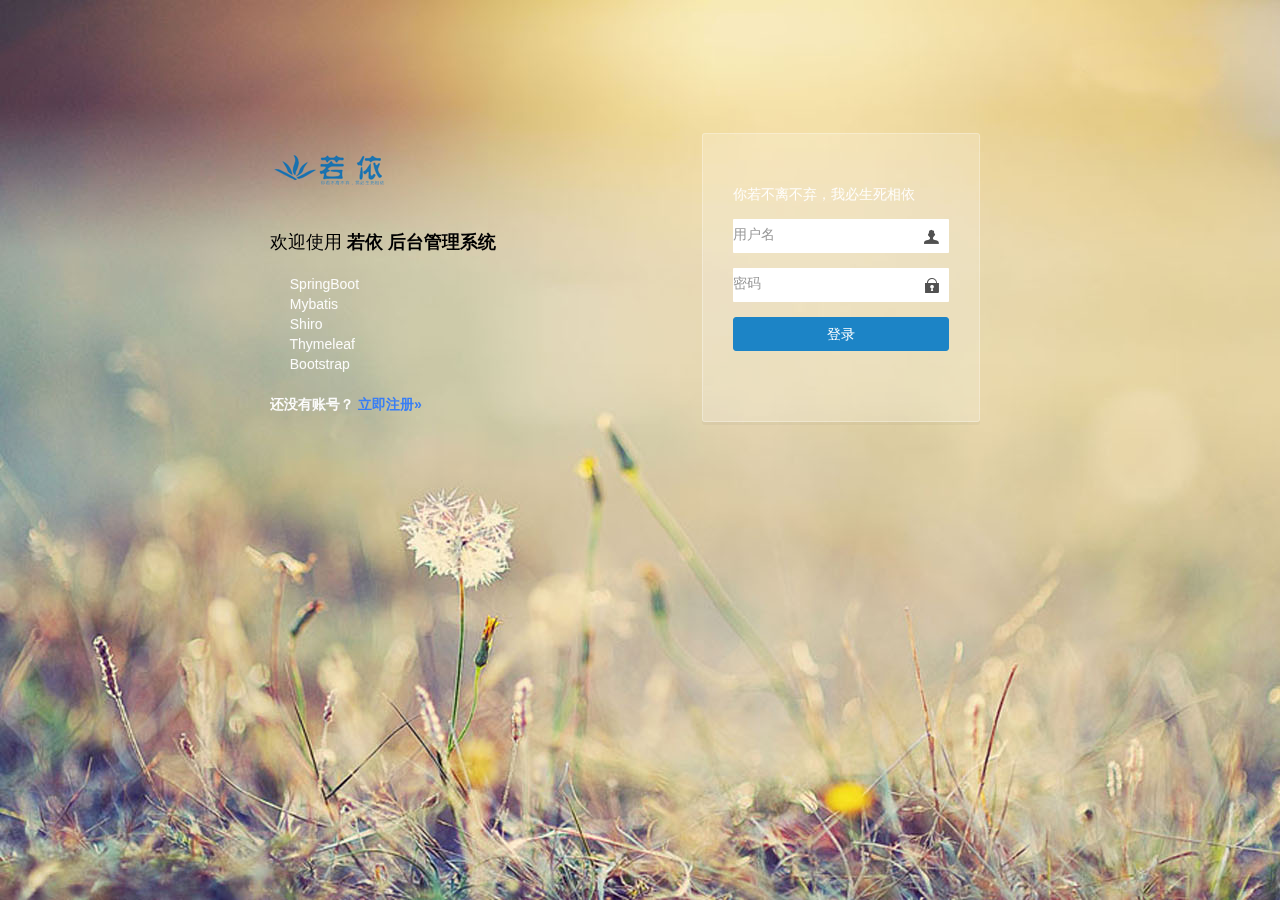
==== src/main/resources/templates/index.html @ cfd5a814 "登录" ====
<!DOCTYPE html>
<html lang="zh" ng-app="indexModule">
<head>
    <meta charset="utf-8">
    <meta name="viewport" content="width=device-width, initial-scale=1.0, maximum-scale=1.0">

    <title>若依管理系统</title>
    <meta name="keywords" content="若依,若依开源,若依框架,若依系统,ruoyi">
    <meta name="description" content="若依基于SpringBoot2.0的权限管理系统 易读易懂、界面简洁美观。 核心技术采用Spring、MyBatis、Shiro没有任何其它重度依赖">
    <link href="../static/css/bootstrap.min.css" rel="stylesheet"/>
    <link href="../static/css/font-awesome.min.css" rel="stylesheet"/>
    <link href="../static/css/style.css" rel="stylesheet"/>
    <link href="../static/css/ionic.css" rel="stylesheet"/>
    <link href="../static/css/login.min.css" rel="stylesheet"/>
    <link href="../static/ruoyi/css/ry-ui.css" rel="stylesheet"/>
    <!--[if lt IE 9]>
    <meta http-equiv="refresh" content="0;ie.html"/>
    <![endif]-->
    <link rel="shortcut icon" href="../static/favicon.ico"/>
    <script>
        if (window.top !== window.self) {
            window.top.location = window.location
        }
        ;
    </script>
    <!-- 全局js -->
    <script src="../static/js/jquery.min.js"></script>
    <script src="../static/js/ionic.bundle.js"></script>
    <script src="../static/js/ionic.js"></script>
    <script src="../static/js/ionic-angular.js"></script>
    <script src="../static/js/bootstrap.min.js"></script>
    <script src="../static/js/angular.js"></script>
    <!-- 验证插件 -->
    <script src="../static/libs/validate/jquery.validate.min.js"
    ></script>
    <script src="../static/libs/validate/messages_zh.min.js"></script>
    <script src="../static/libs/layer/layer.min.js"></script>
    <script src="../static/libs/blockUI/jquery.blockUI.js"></script>
    <script src="../static/ruoyi/login.js"></script>
</head>

<body class="signin" ng-controller="loginCtrl">

<div class="signinpanel">
    <div class="row">
        <div class="col-sm-7">
            <div class="signin-info">
                <div class="logopanel m-b">
                    <h1><img alt="[ 若依 ]" src="../static/images/ruoyi.png"></h1>
                </div>
                <div class="m-b"></div>
                <h4>欢迎使用 <strong>若依 后台管理系统</strong></h4>
                <ul class="m-b">
                    <li><i class="fa fa-arrow-circle-o-right m-r-xs"></i> SpringBoot</li>
                    <li><i class="fa fa-arrow-circle-o-right m-r-xs"></i> Mybatis</li>
                    <li><i class="fa fa-arrow-circle-o-right m-r-xs"></i> Shiro</li>
                    <li><i class="fa fa-arrow-circle-o-right m-r-xs"></i> Thymeleaf</li>
                    <li><i class="fa fa-arrow-circle-o-right m-r-xs"></i> Bootstrap</li>
                </ul>
                <strong>还没有账号？ <a href="#">立即注册&raquo;</a></strong>
            </div>
        </div>
        <div class="col-sm-5">
            <form id="signupForm" name="signupForm">
                <p class="m-t-md">你若不离不弃，我必生死相依</p>
                <input type="text" name="username" class="form-control uname" placeholder="用户名"
                       ng-model="loginInfo.username"/>
                <input type="password" name="password" class="form-control pword" placeholder="密码"
                       ng-model="loginInfo.password"/>
                <button class="btn btn-success btn-block" id="btnSubmit" ng-click="login()" data-loading="正在验证登录，请稍后...">登录</button>
                <div class="padding" ng-show="!loginErr">
                    <span class="label label-danger text-center" ng-bind="signupForm.username.$error.required && signupForm.username.$dirty?'请输入登录账号！':''"></span>
                    <span class="label label-danger text-center" ng-bind="signupForm.username.$error.pattern && signupForm.username.$dirty?'用户名不能包含“:”号！':''"></span>
                    <span class="label label-danger text-center" ng-bind="signupForm.password.$error.required && signupForm.password.$dirty?'请输入密码！':''"></span>
                    <span class="label label-danger text-center" ng-bind="signupForm.password.$error.maxlength && signupForm.password.$dirty?'密码长度不能大于20个字符！':''"></span>
                    <span class="label label-danger text-center" ng-show="loginErr&&loginErr != ''" ng-bind="loginErr"></span>
                </div>
                <div class="padding" ng-show="loginErr">
                    <span class="label label-danger text-center" ng-bind="loginErr"></span>
                </div>
            </form>

        </div>

    </div>

</div>

</body>
</html>
---- src/main/resources/static/css/style.css ----
h1, h2, h3, h4, h5, h6 {
    font-weight: 100;
}

h1 {
    font-size: 30px;
}

h2 {
    font-size: 24px;
}

h3 {
    font-size: 16px;
}

h4 {
    font-size: 14px;
}

h5 {
    font-size: 12px;
}

h6 {
    font-size: 10px;
}

h3, h4, h5 {
    margin-top: 5px;
    font-weight: 600;
}

a:focus {
    outline: none;
}

.nav>li>a {
    color: #a7b1c2;
    font-weight: 600;
    padding: 14px 20px 14px 25px;
}

.nav li>a {
    display: block;
    /*white-space: nowrap;*/
}

.nav.navbar-right>li>a {
	color: #fff;
	font-size: 14px;
	height: 50px;
	padding: 18px 15px;
}

.nav>li.active>a {
    color: #ffffff;
}

.nav.navbar-right>li>a>.label {
	position: absolute;
	top: 9px;
	right: 5px;
	text-align: center;
	font-size: 9px;
	padding: 2px 4px;
	line-height: .9;
}
.nav.navbar-right>li>a:hover {
	background-color: #367fa9;
	color: #fff;
}

.navbar-default .nav>li>a:hover,
.navbar-default .nav>li>a:focus {
	background-color: #293846;
	color: white;
}

.nav .open>a,
.nav .open>a:hover,
.nav .open>a:focus {
	background: #fff;
}

.navbar {
	border: 0;
}

.navbar-default {
    background-color: transparent;
    border-color: #2f4050;
    position: relative;
}

.nav.navbar-top-links li {
	display: inline-block;
}

.navbar-top-links li:last-child {
    margin-right: 16px;
}

body.body-small .navbar-top-links li:last-child {
    margin-right: 10px;
}

.navbar-top-links li a {
    padding: 20px 10px;
    min-height: 50px;
}

.dropdown-menu {
    border: medium none;
    display: none;
    float: left;
    font-size: 12px;
    left: 0;
    list-style: none outside none;
    padding: 0;
    position: absolute;
    text-shadow: none;
    top: 100%;
    z-index: 1000;
    border-radius: 0;
    box-shadow: 0 0 3px rgba(86, 96, 117, 0.3);
}

.dropdown-menu>li>a {
    border-radius: 3px;
    color: inherit;
    line-height: 25px;
    margin: 4px;
    text-align: left;
    font-weight: normal;
}

.dropdown-menu>li>a.font-bold {
    font-weight: 600;
}

.navbar-top-links .dropdown-menu li {
    display: block;
}

.navbar-top-links .dropdown-menu li:last-child {
    margin-right: 0;
}

.navbar-top-links .dropdown-menu li a {
    padding: 3px 20px;
    min-height: 0;
}

.navbar-top-links .dropdown-menu li a div {
    white-space: normal;
}

.navbar-top-links .dropdown-messages, .navbar-top-links .dropdown-tasks,  .navbar-top-links .dropdown-alerts {
    width: 310px;
    min-width: 0;
}

.navbar-top-links .dropdown-messages {
    margin-left: 5px;
}

.navbar-top-links .dropdown-tasks {
    margin-left: -59px;
}

.navbar-top-links .dropdown-alerts {
    margin-left: -123px;
}

.navbar-top-links .dropdown-user {
    right: 0;
    left: auto;
}

.dropdown-messages, .dropdown-alerts {
    padding: 10px 10px 10px 10px;
}

.dropdown-messages li a, .dropdown-alerts li a {
    font-size: 12px;
}

.dropdown-messages li em, .dropdown-alerts li em {
    font-size: 10px;
}

.nav.navbar-top-links .dropdown-alerts a {
    font-size: 12px;
}

.nav-header {
    padding: 34px 25px 20px 25px;
    background: url("patterns/header-profile.png") no-repeat;
}

.pace-done .nav-header {
    -webkit-transition: all 0.5s;
    transition: all 0.5s;
}

.nav>li.active {
    border-left: 4px solid #19aa8d;
    background: #293846;
}

.nav.nav-second-level>li.active {
    border: none;
}

.nav.nav-second-level.collapse[style] {
    height: auto !important;
}

.nav-header a {
    color: #DFE4ED;
}

.nav-header .text-muted {
    color: #8095a8;
}

.minimalize-styl-2 {
    padding: 4px 12px;
    margin: 12px 5px 5px 15px;
    font-size: 14px;
    float: left;
}

.navbar-form-custom {
    float: left;
    height: 50px;
    padding: 0;
    width: 200px;
    display: inline-table;
}

.navbar-form-custom .form-group {
    margin-bottom: 0;
}

.nav.navbar-top-links a {
    font-size: 14px;
}

.navbar-form-custom .form-control {
    background: none repeat scroll 0 0 rgba(0, 0, 0, 0);
    border: medium none;
    font-size: 14px;
    height: 60px;
    margin: 0;
    z-index: 2000;
}

.count-info .label {
    line-height: 12px;
    padding: 1px 5px;
    position: absolute;
    right: 6px;
    top: 12px;
}

.arrow {
    float: right;
    margin-top: 2px;
}

.fa.arrow:before {
    content: "\f104";
}

.active>a>.fa.arrow:before {
    content: "\f107";
}

.nav-second-level li, .nav-third-level li {
    border-bottom: none !important;
}

.nav-second-level li a {
    padding: 7px 15px 7px 10px;
    padding-left: 52px;
}

.nav-third-level li a {
    padding-left: 62px;
}

.nav-second-level li:last-child {
    margin-bottom: 10px;
}

body:not(.fixed-sidebar ):not(.canvas-menu ).mini-navbar .nav li:hover>.nav-second-level,.mini-navbar .nav li:focus>.nav-second-level {
    display: block;
    border-radius: 0 2px 2px 0;
    min-width: 140px;
    height: auto;
}

body.mini-navbar .navbar-default .nav>li>.nav-second-level li a {
    font-size: 12px;
    border-radius: 0 2px 2px 0;
}

.fixed-nav .slimScrollDiv #side-menu {
    padding-bottom: 60px;
    position: relative;
}

.fixed-sidebar.mini-navbar .slimScrollDiv>* {
    overflow: visible!important;
}

.fixed-sidebar .slimScrollDiv>* {
    overflow-y: hidden;
    overflow-x: visible;
}

.mini-navbar .nav-second-level li a {
    padding: 10px 10px 10px 15px;
}

.canvas-menu.mini-navbar .nav-second-level {
    background: #293846;
}

.mini-navbar li.active .nav-second-level {
    left: 65px;
}

.navbar-default .special_link a {
    background: #1ab394;
    color: white;
}

.navbar-default .special_link a:hover {
    background: #17987e !important;
    color: white;
}

.navbar-default .special_link a span.label {
    background: #fff;
    color: #1ab394;
}

.navbar-default .landing_link a {
    background: #1cc09f;
    color: white;
}

.navbar-default .landing_link a:hover {
    background: #1ab394 !important;
    color: white;
}

.navbar-default .landing_link a span.label {
    background: #fff;
    color: #1cc09f;
}

.logo-element {
    text-align: center;
    font-size: 18px;
    font-weight: 600;
    color: white;
    display: none;
    padding: 18px 0;
}

.pace-done .navbar-static-side, .pace-done .nav-header, .pace-done li.active,  .pace-done #page-wrapper, .pace-done .footer {
    -webkit-transition: all 0.5s;
    transition: all 0.5s;
}

.navbar-fixed-top {
    background: #fff;
    -webkit-transition-duration: 0.5s;
    transition-duration: 0.5s;
    z-index: 2030;
}

.fixed-nav #wrapper {
    padding-top: 60px;
    box-sizing: border-box;
}

.fixed-nav .minimalize-styl-2 {
    margin: 14px 5px 5px 15px;
}

.body-small .navbar-fixed-top {
    margin-left: 0px;
}

body.mini-navbar .navbar-static-side {
    width: 70px;
}

body.mini-navbar .profile-element, body.mini-navbar .nav-label, body.mini-navbar .navbar-default .nav li a span {
    display: none;
}

body.canvas-menu .profile-element {
    display: block;
}

body:not(.fixed-sidebar ):not(.canvas-menu ).mini-navbar .nav-second-level {
    display: none;
}

body.mini-navbar .navbar-default .nav>li>a {
    font-size: 16px;
}

body.mini-navbar .logo-element {
    display: block;
}

body.canvas-menu .logo-element {
    display: none;
}

body.mini-navbar .nav-header {
    padding: 0;
    background-color: #1ab394;
}

body.canvas-menu .nav-header {
    padding: 33px 25px;
}

body.mini-navbar #page-wrapper {
    margin: 0 0 0 70px;
}

body.canvas-menu.mini-navbar #page-wrapper, body.canvas-menu.mini-navbar .footer {
    margin: 0 0 0 0;
}

body.fixed-sidebar .navbar-static-side, body.canvas-menu .navbar-static-side {
    position: fixed;
    width: 220px;
    z-index: 2001;
    height: 100%;
}

body.fixed-sidebar.mini-navbar .navbar-static-side {
    width: 70px;
}

body.fixed-sidebar.mini-navbar #page-wrapper {
    margin: 0 0 0 70px;
}

body.body-small.fixed-sidebar.mini-navbar #page-wrapper {
    margin: 0 0 0 70px;
}

body.body-small.fixed-sidebar.mini-navbar .navbar-static-side {
    width: 70px;
}

.fixed-sidebar.mini-navbar .nav li>.nav-second-level {
    display: none;
}

.fixed-sidebar.mini-navbar .nav li.active {
    border-left-width: 0;
}

/*伸缩菜单*/
.fixed-sidebar.mini-navbar .nav li:hover>a> span.nav-label {
    top: 0px;
    padding: 10px 10px 10px 10px;
    text-align: center;
    background-color: #243747;
    border-bottom: dashed 1px #fff;
}

.fixed-sidebar.mini-navbar .nav li:hover>.nav-second-level {
    top: 40px;
    font-size: 12px;
    background-color: #2f4050;
}

.fixed-sidebar.mini-navbar .nav li:hover>.nav-second-level, .fixed-sidebar.mini-navbar .nav li:hover>a> span.nav-label {
    position: absolute;
    left: 70px;
    display: block;
    min-width: 140px;
    border-radius: 2px;
}
/*伸缩菜单结束*/

body.fixed-sidebar.mini-navbar .navbar-default .nav>li>.nav-second-level li a {
    font-size: 12px;
    border-radius: 3px;
}

body.canvas-menu.mini-navbar .navbar-default .nav>li>.nav-second-level li a {
    font-size: 13px;
    border-radius: 3px;
}

.fixed-sidebar.mini-navbar .nav-second-level li a, .canvas-menu.mini-navbar .nav-second-level li a {
    padding: 10px 10px 10px 15px;
}

.fixed-sidebar.mini-navbar .nav-second-level, .canvas-menu.mini-navbar .nav-second-level {
    position: relative;
    padding: 0;
    font-size: 13px;
}

.fixed-sidebar.mini-navbar li.active .nav-second-level, .canvas-menu.mini-navbar li.active .nav-second-level {
    left: 0px;
}

body.canvas-menu nav.navbar-static-side {
    z-index: 2001;
    background: #2f4050;
    height: 100%;
    position: fixed;
    display: none;
}

body.canvas-menu.mini-navbar nav.navbar-static-side {
    display: block;
    width: 70px;
}

.top-navigation #page-wrapper {
    margin-left: 0;
}

.top-navigation .navbar-nav .dropdown-menu>.active>a {
    background: white;
    color: #1ab394;
    font-weight: bold;
}

.white-bg .navbar-fixed-top, .white-bg .navbar-static-top {
    background: #fff;
}

.top-navigation .navbar {
    margin-bottom: 0;
}

.top-navigation .nav>li>a {
    padding: 15px 20px;
    color: #676a6c;
}

.top-navigation .nav>li a:hover, .top-navigation .nav>li a:focus {
    background: #fff;
    color: #1ab394;
}

.top-navigation .nav>li.active {
    background: #fff;
    border: none;
}

.top-navigation .nav>li.active>a {
    color: #1ab394;
}

.top-navigation .navbar-right {
    padding-right: 10px;
}

.top-navigation .navbar-nav .dropdown-menu {
    box-shadow: none;
    border: 1px solid #e7eaec;
}

.top-navigation .dropdown-menu>li>a {
    margin: 0;
    padding: 7px 20px;
}

.navbar .dropdown-menu {
    margin-top: 0px;
}

.top-navigation .navbar-brand {
    background: #1ab394;
    color: #fff;
    padding: 15px 25px;
}

.top-navigation .navbar-top-links li:last-child {
    margin-right: 0;
}

.top-navigation.mini-navbar #page-wrapper, .top-navigation.body-small.fixed-sidebar.mini-navbar #page-wrapper,  .mini-navbar .top-navigation #page-wrapper, .body-small.fixed-sidebar.mini-navbar .top-navigation #page-wrapper,  .canvas-menu #page-wrapper {
    margin: 0;
}

.top-navigation.fixed-nav #wrapper, .fixed-nav #wrapper.top-navigation {
    margin-top: 50px;
}

.top-navigation .footer.fixed {
    margin-left: 0 !important;
}

.top-navigation .wrapper.wrapper-content {
    padding: 40px;
}

.top-navigation.body-small .wrapper.wrapper-content, .body-small .top-navigation .wrapper.wrapper-content {
    padding: 40px 0px 40px 0px;
}

.navbar-toggle {
    background-color: #1ab394;
    color: #fff;
    padding: 6px 12px;
    font-size: 14px;
}

.top-navigation .navbar-nav .open .dropdown-menu>li>a, .top-navigation .navbar-nav .open .dropdown-menu .dropdown-header {
    padding: 10px 15px 10px 20px;
}

@media ( max-width : 768px) {
    .top-navigation .navbar-header {
        display: block;
        float: none;
    }
}

.menu-visible-lg, .menu-visible-md {
    display: none !important;
}

@media ( min-width : 1200px) {
    .menu-visible-lg {
        display: block !important;
    }
}

@media ( min-width : 992px) {
    .menu-visible-md {
        display: block !important;
    }
}

@media ( max-width : 767px) {
    .menu-visible-md {
        display: block !important;
    }

    .menu-visible-lg {
        display: block !important;
    }
}

.btn {
    border-radius: 3px;
}

.float-e-margins .btn {
    margin-bottom: 5px;
}

.btn-w-m {
    min-width: 120px;
}

.btn-primary.btn-outline {
    color: #1ab394;
}

.btn-success.btn-outline {
    color: #1c84c6;
}

.btn-info.btn-outline {
    color: #23c6c8;
}

.btn-warning.btn-outline {
    color: #f8ac59;
}

.btn-danger.btn-outline {
    color: #ed5565;
}

.btn-primary.btn-outline:hover, .btn-success.btn-outline:hover,  .btn-info.btn-outline:hover, .btn-warning.btn-outline:hover,  .btn-danger.btn-outline:hover {
    color: #fff;
}

.btn-primary {
    background-color: #1ab394;
    border-color: #1ab394;
    color: #FFFFFF;
}

.btn-primary:hover, .btn-primary:focus, .btn-primary:active,  .btn-primary.active, .open .dropdown-toggle.btn-primary {
    background-color: #18a689;
    border-color: #18a689;
    color: #FFFFFF;
}

.btn-primary:active, .btn-primary.active, .open .dropdown-toggle.btn-primary {
    background-image: none;
}

.btn-primary.disabled, .btn-primary.disabled:hover, .btn-primary.disabled:focus,  .btn-primary.disabled:active, .btn-primary.disabled.active,  .btn-primary[disabled], .btn-primary[disabled]:hover, .btn-primary[disabled]:focus,  .btn-primary[disabled]:active, .btn-primary.active[disabled], fieldset[disabled] .btn-primary,  fieldset[disabled] .btn-primary:hover, fieldset[disabled] .btn-primary:focus,  fieldset[disabled] .btn-primary:active, fieldset[disabled] .btn-primary.active {
    background-color: #1dc5a3;
    border-color: #1dc5a3;
}

.btn-success {
    background-color: #1c84c6;
    border-color: #1c84c6;
    color: #FFFFFF;
}

.btn-success:hover, .btn-success:focus, .btn-success:active,  .btn-success.active, .open .dropdown-toggle.btn-success {
    background-color: #1a7bb9;
    border-color: #1a7bb9;
    color: #FFFFFF;
}

.btn-success:active, .btn-success.active, .open .dropdown-toggle.btn-success {
    background-image: none;
}

.btn-success.disabled, .btn-success.disabled:hover, .btn-success.disabled:focus,  .btn-success.disabled:active, .btn-success.disabled.active,  .btn-success[disabled], .btn-success[disabled]:hover, .btn-success[disabled]:focus,  .btn-success[disabled]:active, .btn-success.active[disabled], fieldset[disabled] .btn-success,  fieldset[disabled] .btn-success:hover, fieldset[disabled] .btn-success:focus,  fieldset[disabled] .btn-success:active, fieldset[disabled] .btn-success.active {
    background-color: #1f90d8;
    border-color: #1f90d8;
}

.btn-info {
    background-color: #23c6c8;
    border-color: #23c6c8;
    color: #FFFFFF;
}

.btn-info:hover, .btn-info:focus, .btn-info:active, .btn-info.active,  .open .dropdown-toggle.btn-info {
    background-color: #21b9bb;
    border-color: #21b9bb;
    color: #FFFFFF;
}

.btn-info:active, .btn-info.active, .open .dropdown-toggle.btn-info {
    background-image: none;
}

.btn-info.disabled, .btn-info.disabled:hover, .btn-info.disabled:focus,  .btn-info.disabled:active, .btn-info.disabled.active, .btn-info[disabled],  .btn-info[disabled]:hover, .btn-info[disabled]:focus, .btn-info[disabled]:active,  .btn-info.active[disabled], fieldset[disabled] .btn-info, fieldset[disabled] .btn-info:hover,  fieldset[disabled] .btn-info:focus, fieldset[disabled] .btn-info:active,  fieldset[disabled] .btn-info.active {
    background-color: #26d7d9;
    border-color: #26d7d9;
}

.btn-default {
    background-color: #c2c2c2;
    border-color: #c2c2c2;
    color: #FFFFFF;
}

.btn-default:hover, .btn-default:focus, .btn-default:active,  .btn-default.active, .open .dropdown-toggle.btn-default {
    background-color: #bababa;
    border-color: #bababa;
    color: #FFFFFF;
}

.btn-default:active, .btn-default.active, .open .dropdown-toggle.btn-default {
    background-image: none;
}

.btn-default.disabled, .btn-default.disabled:hover, .btn-default.disabled:focus,  .btn-default.disabled:active, .btn-default.disabled.active,  .btn-default[disabled], .btn-default[disabled]:hover, .btn-default[disabled]:focus,  .btn-default[disabled]:active, .btn-default.active[disabled], fieldset[disabled] .btn-default,  fieldset[disabled] .btn-default:hover, fieldset[disabled] .btn-default:focus,  fieldset[disabled] .btn-default:active, fieldset[disabled] .btn-default.active {
    background-color: #cccccc;
    border-color: #cccccc;
}

.btn-warning {
    background-color: #f8ac59;
    border-color: #f8ac59;
    color: #FFFFFF;
}

.btn-warning:hover, .btn-warning:focus, .btn-warning:active,  .btn-warning.active, .open .dropdown-toggle.btn-warning {
    background-color: #f7a54a;
    border-color: #f7a54a;
    color: #FFFFFF;
}

.btn-warning:active, .btn-warning.active, .open .dropdown-toggle.btn-warning {
    background-image: none;
}

.btn-warning.disabled, .btn-warning.disabled:hover, .btn-warning.disabled:focus,  .btn-warning.disabled:active, .btn-warning.disabled.active,  .btn-warning[disabled], .btn-warning[disabled]:hover, .btn-warning[disabled]:focus,  .btn-warning[disabled]:active, .btn-warning.active[disabled], fieldset[disabled] .btn-warning,  fieldset[disabled] .btn-warning:hover, fieldset[disabled] .btn-warning:focus,  fieldset[disabled] .btn-warning:active, fieldset[disabled] .btn-warning.active {
    background-color: #f9b66d;
    border-color: #f9b66d;
}

.btn-danger {
    background-color: #ed5565;
    border-color: #ed5565;
    color: #FFFFFF;
}

.btn-danger:hover, .btn-danger:focus, .btn-danger:active, .btn-danger.active,  .open .dropdown-toggle.btn-danger {
    background-color: #ec4758;
    border-color: #ec4758;
    color: #FFFFFF;
}

.btn-danger:active, .btn-danger.active, .open .dropdown-toggle.btn-danger {
    background-image: none;
}

.btn-danger.disabled, .btn-danger.disabled:hover, .btn-danger.disabled:focus,  .btn-danger.disabled:active, .btn-danger.disabled.active, .btn-danger[disabled],  .btn-danger[disabled]:hover, .btn-danger[disabled]:focus, .btn-danger[disabled]:active,  .btn-danger.active[disabled], fieldset[disabled] .btn-danger, fieldset[disabled] .btn-danger:hover,  fieldset[disabled] .btn-danger:focus, fieldset[disabled] .btn-danger:active,  fieldset[disabled] .btn-danger.active {
    background-color: #ef6776;
    border-color: #ef6776;
}

.btn-link {
    color: inherit;
}

.btn-link:hover, .btn-link:focus, .btn-link:active, .btn-link.active,  .open .dropdown-toggle.btn-link {
    color: #1ab394;
    text-decoration: none;
}

.btn-link:active, .btn-link.active, .open .dropdown-toggle.btn-link {
    background-image: none;
}

.btn-link.disabled, .btn-link.disabled:hover, .btn-link.disabled:focus,  .btn-link.disabled:active, .btn-link.disabled.active, .btn-link[disabled],  .btn-link[disabled]:hover, .btn-link[disabled]:focus, .btn-link[disabled]:active,  .btn-link.active[disabled], fieldset[disabled] .btn-link, fieldset[disabled] .btn-link:hover,  fieldset[disabled] .btn-link:focus, fieldset[disabled] .btn-link:active,  fieldset[disabled] .btn-link.active {
    color: #cacaca;
}

.btn-white {
    color: inherit;
    background: white;
    border: 1px solid #e7eaec;
}

.btn-white:hover, .btn-white:focus, .btn-white:active, .btn-white.active,  .open .dropdown-toggle.btn-white {
    color: inherit;
    border: 1px solid #d2d2d2;
}

.btn-white:active, .btn-white.active {
    box-shadow: 0 2px 5px rgba(0, 0, 0, 0.15) inset;
}

.btn-white:active, .btn-white.active, .open .dropdown-toggle.btn-white {
    background-image: none;
}

.btn-white.disabled, .btn-white.disabled:hover, .btn-white.disabled:focus,  .btn-white.disabled:active, .btn-white.disabled.active, .btn-white[disabled],  .btn-white[disabled]:hover, .btn-white[disabled]:focus, .btn-white[disabled]:active,  .btn-white.active[disabled], fieldset[disabled] .btn-white, fieldset[disabled] .btn-white:hover,  fieldset[disabled] .btn-white:focus, fieldset[disabled] .btn-white:active,  fieldset[disabled] .btn-white.active {
    color: #cacaca;
}

.form-control, .form-control:focus, .has-error .form-control:focus,  .has-success .form-control:focus, .has-warning .form-control:focus,  .navbar-collapse, .navbar-form, .navbar-form-custom .form-control:focus,  .navbar-form-custom .form-control:hover, .open .btn.dropdown-toggle,  .panel, .popover, .progress, .progress-bar {
    box-shadow: none;
}

.btn-outline {
    color: inherit;
    background-color: transparent;
    -webkit-transition: all .5s;
    transition: all .5s;
}

.btn-rounded {
    border-radius: 50px;
}

.btn-large-dim {
    width: 90px;
    height: 90px;
    font-size: 42px;
}

button.dim {
    display: inline-block;
    color: #fff;
    text-decoration: none;
    text-transform: uppercase;
    text-align: center;
    padding-top: 6px;
    margin-right: 10px;
    position: relative;
    cursor: pointer;
    border-radius: 5px;
    font-weight: 600;
    margin-bottom: 20px !important;
}

button.dim:active {
    top: 3px;
}

button.btn-primary.dim {
    box-shadow: inset 0px 0px 0px #16987e, 0px 5px 0px 0px #16987e, 0px 10px  5px #999999;
}

button.btn-primary.dim:active {
    box-shadow: inset 0px 0px 0px #16987e, 0px 2px 0px 0px #16987e, 0px 5px  3px #999999;
}

button.btn-default.dim {
    box-shadow: inset 0px 0px 0px #b3b3b3, 0px 5px 0px 0px #b3b3b3, 0px 10px  5px #999999;
}

button.btn-default.dim:active {
    box-shadow: inset 0px 0px 0px #b3b3b3, 0px 2px 0px 0px #b3b3b3, 0px 5px  3px #999999;
}

button.btn-warning.dim {
    box-shadow: inset 0px 0px 0px #f79d3c, 0px 5px 0px 0px #f79d3c, 0px 10px  5px #999999;
}

button.btn-warning.dim:active {
    box-shadow: inset 0px 0px 0px #f79d3c, 0px 2px 0px 0px #f79d3c, 0px 5px  3px #999999;
}

button.btn-info.dim {
    box-shadow: inset 0px 0px 0px #1eacae, 0px 5px 0px 0px #1eacae, 0px 10px  5px #999999;
}

button.btn-info.dim:active {
    box-shadow: inset 0px 0px 0px #1eacae, 0px 2px 0px 0px #1eacae, 0px 5px  3px #999999;
}

button.btn-success.dim {
    box-shadow: inset 0px 0px 0px #1872ab, 0px 5px 0px 0px #1872ab, 0px 10px  5px #999999;
}

button.btn-success.dim:active {
    box-shadow: inset 0px 0px 0px #1872ab, 0px 2px 0px 0px #1872ab, 0px 5px  3px #999999;
}

button.btn-danger.dim {
    box-shadow: inset 0px 0px 0px #ea394c, 0px 5px 0px 0px #ea394c, 0px 10px  5px #999999;
}

button.btn-danger.dim:active {
    box-shadow: inset 0px 0px 0px #ea394c, 0px 2px 0px 0px #ea394c, 0px 5px  3px #999999;
}

button.dim:before {
    font-size: 50px;
    line-height: 1em;
    font-weight: normal;
    color: #fff;
    display: block;
    padding-top: 10px;
}

button.dim:active:before {
    top: 7px;
    font-size: 50px;
}

.label {
    background-color: #d1dade;
    color: #5e5e5e;
    font-size: 10px;
    font-weight: 600;
    padding: 3px 8px;
    text-shadow: none;
}

.badge {
    background-color: #d1dade;
    color: #5e5e5e;
    font-size: 11px;
    font-weight: 600;
    padding-bottom: 4px;
    padding-left: 6px;
    padding-right: 6px;
    text-shadow: none;
}

.label-primary, .badge-primary {
    background-color: #1ab394;
    color: #FFFFFF;
}

.label-success, .badge-success {
    background-color: #1c84c6;
    color: #FFFFFF;
}

.label-warning, .badge-warning {
    background-color: #f8ac59;
    color: #FFFFFF;
}

.label-warning-light, .badge-warning-light {
    background-color: #f8ac59;
    color: #ffffff;
}

.label-danger, .badge-danger {
    background-color: #ed5565;
    color: #FFFFFF;
}

.label-info, .badge-info {
    background-color: #23c6c8;
    color: #FFFFFF;
}

.label-inverse, .badge-inverse {
    background-color: #262626;
    color: #FFFFFF;
}

.label-white, .badge-white {
    background-color: #FFFFFF;
    color: #5E5E5E;
}

.label-white, .badge-disable {
    background-color: #2A2E36;
    color: #8B91A0;
}
/* TOOGLE SWICH */
.onoffswitch {
    position: relative;
    width: 64px;
    -webkit-user-select: none;
    -moz-user-select: none;
    -ms-user-select: none;
}

.onoffswitch-checkbox {
    display: none;
}

.onoffswitch-label {
    display: block;
    overflow: hidden;
    cursor: pointer;
    border: 2px solid #1ab394;
    border-radius: 2px;
}

.onoffswitch-inner {
    width: 200%;
    margin-left: -100%;
    -webkit-transition: margin 0.3s ease-in 0s;
    transition: margin 0.3s ease-in 0s;
}

.onoffswitch-inner:before, .onoffswitch-inner:after {
    float: left;
    width: 50%;
    height: 20px;
    padding: 0;
    line-height: 20px;
    font-size: 12px;
    color: white;
    font-family: Trebuchet, Arial, sans-serif;
    font-weight: bold;
    box-sizing: border-box;
}

.onoffswitch-inner:before {
    content: "ON";
    padding-left: 10px;
    background-color: #1ab394;
    color: #FFFFFF;
}

.onoffswitch-inner:after {
    content: "OFF";
    padding-right: 10px;
    background-color: #FFFFFF;
    color: #999999;
    text-align: right;
}

.onoffswitch-switch {
    width: 20px;
    margin: 0px;
    background: #FFFFFF;
    border: 2px solid #1ab394;
    border-radius: 2px;
    position: absolute;
    top: 0;
    bottom: 0;
    right: 44px;
    -webkit-transition: all 0.3s ease-in 0s;
    transition: all 0.3s ease-in 0s;
}

.onoffswitch-checkbox:checked+.onoffswitch-label .onoffswitch-inner {
    margin-left: 0;
}

.onoffswitch-checkbox:checked+.onoffswitch-label .onoffswitch-switch {
    right: 0px;
}
/* CHOSEN PLUGIN */
.chosen-container-single .chosen-single {
    background: #ffffff;
    box-shadow: none;
    -moz-box-sizing: border-box;
    background-color: #FFFFFF;
    border: 1px solid #CBD5DD;
    border-radius: 2px;
    cursor: text;
    height: auto !important;
    margin: 0;
    min-height: 30px;
    overflow: hidden;
    padding: 4px 12px;
    position: relative;
    width: 100%;
}

.chosen-container-multi .chosen-choices li.search-choice {
    background: #f1f1f1;
    border: 1px solid #ededed;
    border-radius: 2px;
    box-shadow: none;
    color: #333333;
    cursor: default;
    line-height: 13px;
    margin: 3px 0 3px 5px;
    padding: 3px 20px 3px 5px;
    position: relative;
}
/* PAGINATIN */
.pagination>.active>a, .pagination>.active>span, .pagination>.active>a:hover,  .pagination>.active>span:hover, .pagination>.active>a:focus,  .pagination>.active>span:focus {
    background-color: #f4f4f4;
    border-color: #DDDDDD;
    color: inherit;
    cursor: default;
    z-index: 2;
}

.pagination>li>a, .pagination>li>span {
    background-color: #FFFFFF;
    border: 1px solid #DDDDDD;
    color: inherit;
    float: left;
    line-height: 1.42857;
    margin-left: -1px;
    padding: 4px 10px;
    position: relative;
    text-decoration: none;
}
/* TOOLTIPS */
.tooltip-inner {
    background-color: #2F4050;
}

.tooltip.top .tooltip-arrow {
    border-top-color: #2F4050;
}

.tooltip.right .tooltip-arrow {
    border-right-color: #2F4050;
}

.tooltip.bottom .tooltip-arrow {
    border-bottom-color: #2F4050;
}

.tooltip.left .tooltip-arrow {
    border-left-color: #2F4050;
}
/* EASY PIE CHART*/
.easypiechart {
    position: relative;
    text-align: center;
}

.easypiechart .h2 {
    margin-left: 10px;
    margin-top: 10px;
    display: inline-block;
}

.easypiechart canvas {
    top: 0;
    left: 0;
}

.easypiechart .easypie-text {
    line-height: 1;
    position: absolute;
    top: 33px;
    width: 100%;
    z-index: 1;
}

.easypiechart img {
    margin-top: -4px;
}

.jqstooltip {
    box-sizing: content-box;
}
/* FULLCALENDAR */
.fc-state-default {
    background-color: #ffffff;
    background-image: none;
    background-repeat: repeat-x;
    box-shadow: none;
    color: #333333;
    text-shadow: none;
}

.fc-state-default {
    border: 1px solid;
}

.fc-button {
    color: inherit;
    border: 1px solid #e7eaec;
    cursor: pointer;
    display: inline-block;
    height: 1.9em;
    line-height: 1.9em;
    overflow: hidden;
    padding: 0 0.6em;
    position: relative;
    white-space: nowrap;
}

.fc-state-active {
    background-color: #1ab394;
    border-color: #1ab394;
    color: #ffffff;
}

.fc-header-title h2 {
    font-size: 16px;
    font-weight: 600;
    color: inherit;
}

.fc-content .fc-widget-header, .fc-content .fc-widget-content {
    border-color: #e7eaec;
    font-weight: normal;
}

.fc-border-separate tbody {
    background-color: #F8F8F8;
}

.fc-state-highlight {
    background: none repeat scroll 0 0 #FCF8E3;
}

.external-event {
    padding: 5px 10px;
    border-radius: 2px;
    cursor: pointer;
    margin-bottom: 5px;
}

.fc-ltr .fc-event-hori.fc-event-end, .fc-rtl .fc-event-hori.fc-event-start {
    border-radius: 2px;
}

.fc-event, .fc-agenda .fc-event-time, .fc-event a {
    padding: 4px 6px;
    background-color: #1ab394;
    /* background color */
    border-color: #1ab394;
    /* border color */
}

.fc-event-time, .fc-event-title {
    color: #717171;
    padding: 0 1px;
}

.ui-calendar .fc-event-time, .ui-calendar .fc-event-title {
    color: #fff;
}
/* Chat */
.chat-activity-list .chat-element {
    border-bottom: 1px solid #e7eaec;
}

.chat-element:first-child {
    margin-top: 0;
}

.chat-element {
    padding-bottom: 15px;
}

.chat-element, .chat-element .media {
    margin-top: 15px;
}

.chat-element, .media-body {
    overflow: hidden;
}

.media-body {
    display: block;
    width: auto;
}

.chat-element>.pull-left {
    margin-right: 10px;
}

.chat-element img.img-circle, .dropdown-messages-box img.img-circle {
    width: 38px;
    height: 38px;
}

.chat-element .well {
    border: 1px solid #e7eaec;
    box-shadow: none;
    margin-top: 10px;
    margin-bottom: 5px;
    padding: 10px 20px;
    font-size: 11px;
    line-height: 16px;
}

.chat-element .actions {
    margin-top: 10px;
}

.chat-element .photos {
    margin: 10px 0;
}

.right.chat-element>.pull-right {
    margin-left: 10px;
}

.chat-photo {
    max-height: 180px;
    border-radius: 4px;
    overflow: hidden;
    margin-right: 10px;
    margin-bottom: 10px;
}

.chat {
    margin: 0;
    padding: 0;
    list-style: none;
}

.chat li {
    margin-bottom: 10px;
    padding-bottom: 5px;
    border-bottom: 1px dotted #B3A9A9;
}

.chat li.left .chat-body {
    margin-left: 60px;
}

.chat li.right .chat-body {
    margin-right: 60px;
}

.chat li .chat-body p {
    margin: 0;
    color: #777777;
}

.panel .slidedown .glyphicon, .chat .glyphicon {
    margin-right: 5px;
}

.chat-panel .panel-body {
    height: 350px;
    overflow-y: scroll;
}
/* LIST GROUP */
a.list-group-item.active, a.list-group-item.active:hover, a.list-group-item.active:focus {
    background-color: #1ab394;
    border-color: #1ab394;
    color: #FFFFFF;
    z-index: 2;
}

.list-group-item-heading {
    margin-top: 10px;
}

.list-group-item-text {
    margin: 0 0 10px;
    color: inherit;
    font-size: 12px;
    line-height: inherit;
}

.no-padding .list-group-item {
    border-left: none;
    border-right: none;
    border-bottom: none;
}

.no-padding .list-group-item:first-child {
    border-left: none;
    border-right: none;
    border-bottom: none;
    border-top: none;
}

.no-padding .list-group {
    margin-bottom: 0;
}

.list-group-item {
    background-color: inherit;
    border: 1px solid #e7eaec;
    display: block;
    margin-bottom: -1px;
    padding: 10px 15px;
    position: relative;
}

.elements-list .list-group-item {
    border-left: none;
    border-right: none;
    /*border-top: none;*/
    padding: 15px 25px;
}

.elements-list .list-group-item:first-child {
    border-left: none;
    border-right: none;
    border-top: none !important;
}

.elements-list .list-group {
    margin-bottom: 0;
}

.elements-list a {
    color: inherit;
}

.elements-list .list-group-item.active, .elements-list .list-group-item:hover {
    background: #f3f3f4;
    color: inherit;
    border-color: #e7eaec;
    /*border-bottom: 1px solid #e7eaec;*/
    /*border-top: 1px solid #e7eaec;*/
    border-radius: 0;
}

.elements-list li.active {
    -webkit-transition: none;
    transition: none;
}

.element-detail-box {
    padding: 25px;
}
/* FLOT CHART  */
.flot-chart {
    display: block;
    height: 200px;
}

.widget .flot-chart.dashboard-chart {
    display: block;
    height: 120px;
    margin-top: 40px;
}

.flot-chart.dashboard-chart {
    display: block;
    height: 180px;
    margin-top: 40px;
}

.flot-chart-content {
    width: 100%;
    height: 100%;
}

.flot-chart-pie-content {
    width: 200px;
    height: 200px;
    margin: auto;
}

.jqstooltip {
    position: absolute;
    display: block;
    left: 0px;
    top: 0px;
    visibility: hidden;
    background: #2b303a;
    background-color: rgba(43, 48, 58, 0.8);
    color: white;
    text-align: left;
    white-space: nowrap;
    z-index: 10000;
    padding: 5px 5px 5px 5px;
    min-height: 22px;
    border-radius: 3px;
}

.jqsfield {
    color: white;
    text-align: left;
}

.h-200 {
    min-height: 200px;
}

.legendLabel {
    padding-left: 5px;
}

.stat-list li:first-child {
    margin-top: 0;
}

.stat-list {
    list-style: none;
    padding: 0;
    margin: 0;
}

.stat-percent {
    float: right;
}

.stat-list li {
    margin-top: 15px;
    position: relative;
}
/* DATATABLES */
table.dataTable thead .sorting, table.dataTable thead .sorting_asc:after,  table.dataTable thead .sorting_desc, table.dataTable thead .sorting_asc_disabled,  table.dataTable thead .sorting_desc_disabled {
    background: transparent;
}

table.dataTable thead .sorting_asc:after {
    float: right;
    font-family: fontawesome;
}

table.dataTable thead .sorting_desc:after {
    content: "\f0dd";
    float: right;
    font-family: fontawesome;
}

table.dataTable thead .sorting:after {
    content: "\f0dc";
    float: right;
    font-family: fontawesome;
    color: rgba(50, 50, 50, 0.5);
}

.dataTables_wrapper {
    padding-bottom: 30px;
}
/* CIRCLE */
.img-circle {
    border-radius: 50%;
}

.btn-circle {
    width: 30px;
    height: 30px;
    padding: 6px 0;
    border-radius: 15px;
    text-align: center;
    font-size: 12px;
    line-height: 1.428571429;
}

.btn-circle.btn-lg {
    width: 50px;
    height: 50px;
    padding: 10px 16px;
    border-radius: 25px;
    font-size: 18px;
    line-height: 1.33;
}

.btn-circle.btn-xl {
    width: 70px;
    height: 70px;
    padding: 10px 16px;
    border-radius: 35px;
    font-size: 24px;
    line-height: 1.33;
}

.show-grid [class^="col-"] {
    padding-top: 10px;
    padding-bottom: 10px;
    border: 1px solid #ddd;
    background-color: #eee !important;
}

.show-grid {
    margin: 15px 0;
}
/* ANIMATION */
.css-animation-box h1 {
    font-size: 44px;
}

.animation-efect-links a {
    padding: 4px 6px;
    font-size: 12px;
}

#animation_box {
    background-color: #f9f8f8;
    border-radius: 16px;
    width: 80%;
    margin: 0 auto;
    padding-top: 80px;
}

.animation-text-box {
    position: absolute;
    margin-top: 40px;
    left: 50%;
    margin-left: -100px;
    width: 200px;
}

.animation-text-info {
    position: absolute;
    margin-top: -60px;
    left: 50%;
    margin-left: -100px;
    width: 200px;
    font-size: 10px;
}

.animation-text-box h2 {
    font-size: 54px;
    font-weight: 600;
    margin-bottom: 5px;
}

.animation-text-box p {
    font-size: 12px;
    text-transform: uppercase;
}
/* PEACE */
.pace {
    -webkit-pointer-events: none;
    pointer-events: none;
    -webkit-user-select: none;
    -moz-user-select: none;
    -ms-user-select: none;
    user-select: none;
}

.pace-inactive {
    display: none;
}

.pace .pace-progress {
    background: #1ab394;
    position: fixed;
    z-index: 2000;
    top: 0;
    width: 100%;
    height: 2px;
}

.pace-inactive {
    display: none;
}
/* WIDGETS */
.widget {
    border-radius: 5px;
    padding: 15px 20px;
    margin-bottom: 10px;
    margin-top: 10px;
}

.widget.style1 h2 {
    font-size: 30px;
}

.widget h2, .widget h3 {
    margin-top: 5px;
    margin-bottom: 0;
}

.widget-text-box {
    padding: 20px;
    border: 1px solid #e7eaec;
    background: #ffffff;
}

.widget-head-color-box {
    border-radius: 5px 5px 0px 0px;
    margin-top: 10px;
}

.widget .flot-chart {
    height: 100px;
}

.vertical-align div {
    display: inline-block;
    vertical-align: middle;
}

.vertical-align h2, .vertical-align h3 {
    margin: 0;
}

.todo-list {
    list-style: none outside none;
    margin: 0;
    padding: 0;
    font-size: 14px;
}

.todo-list.small-list {
    font-size: 12px;
}

.todo-list.small-list>li {
    background: #f3f3f4;
    border-left: none;
    border-right: none;
    border-radius: 4px;
    color: inherit;
    margin-bottom: 2px;
    padding: 6px 6px 6px 12px;
}

.todo-list.small-list .btn-xs, .todo-list.small-list .btn-group-xs>.btn {
    border-radius: 5px;
    font-size: 10px;
    line-height: 1.5;
    padding: 1px 2px 1px 5px;
}

.todo-list>li {
    background: #f3f3f4;
    border-left: 6px solid #e7eaec;
    border-right: 6px solid #e7eaec;
    border-radius: 4px;
    color: inherit;
    margin-bottom: 2px;
    padding: 10px;
}

.todo-list .handle {
    cursor: move;
    display: inline-block;
    font-size: 16px;
    margin: 0 5px;
}

.todo-list>li .label {
    font-size: 9px;
    margin-left: 10px;
}

.check-link {
    font-size: 16px;
}

.todo-completed {
    text-decoration: line-through;
}

.geo-statistic h1 {
    font-size: 36px;
    margin-bottom: 0;
}

.glyphicon.fa {
    font-family: "FontAwesome";
}
/* INPUTS */
.inline {
    display: inline-block !important;
}

.input-s-sm {
    width: 120px;
}

.input-s {
    width: 200px;
}

.input-s-lg {
    width: 250px;
}

.i-checks {
    padding-left: 0;
}

.form-control, .single-line {
    background: #FFFFFF none;
    border: 1px solid #e5e6e7;
    border-radius: 1px;
    color: inherit;
    display: block;
    padding: 6px 12px;
    -webkit-transition: border-color 0.15s ease-in-out 0s, box-shadow 0.15s  ease-in-out 0s;
    transition: border-color 0.15s ease-in-out 0s, box-shadow 0.15s  ease-in-out 0s;
    width: 100%;
    font-size: 14px;
}

.form-control:focus, .single-line:focus {
    border-color: #1ab394 !important;
}

.has-success .form-control {
    border-color: #1ab394;
}

.has-warning .form-control {
    border-color: #f8ac59;
}

.has-error .form-control {
    border-color: #ed5565;
}

.has-success .control-label {
    color: #1ab394;
}

.has-warning .control-label {
    color: #f8ac59;
}

.has-error .control-label {
    color: #ed5565;
}

.input-group-addon {
    background-color: #fff;
    border: 1px solid #E5E6E7;
    border-radius: 1px;
    color: inherit;
    font-size: 14px;
    font-weight: 400;
    line-height: 1;
    padding: 6px 12px;
    text-align: center;
}

.spinner-buttons.input-group-btn .btn-xs {
    line-height: 1.13;
}

.spinner-buttons.input-group-btn {
    width: 20%;
}

.noUi-connect {
    background: none repeat scroll 0 0 #1ab394;
    box-shadow: none;
}

.slider_red .noUi-connect {
    background: none repeat scroll 0 0 #ed5565;
    box-shadow: none;
}
/* UI Sortable */
.ui-sortable .ibox-title {
    cursor: move;
}

.ui-sortable-placeholder {
    border: 1px dashed #cecece !important;
    visibility: visible !important;
    background: #e7eaec;
}

.ibox.ui-sortable-placeholder {
    margin: 0px 0px 23px !important;
}
/* Tabs */
.tabs-container .panel-body {
    background: #fff;
    border: 1px solid #e7eaec;
    border-radius: 2px;
    padding: 20px;
    position: relative;
}

.tabs-container .nav-tabs>li.active>a, .tabs-container .nav-tabs>li.active>a:hover,  .tabs-container .nav-tabs>li.active>a:focus {
    border: 1px solid #e7eaec;
    border-bottom-color: transparent;
    background-color: #fff;
}

.tabs-container .nav-tabs>li {
    float: left;
    margin-bottom: -1px;
}

.tabs-container .tab-pane .panel-body {
    border-top: none;
}

.tabs-container .nav-tabs>li.active>a, .tabs-container .nav-tabs>li.active>a:hover,  .tabs-container .nav-tabs>li.active>a:focus {
    border: 1px solid #e7eaec;
    border-bottom-color: transparent;
}

.tabs-container .nav-tabs {
    border-bottom: 1px solid #e7eaec;
}

.tabs-container .tab-pane .panel-body {
    border-top: none;
}

.tabs-container .tabs-left .tab-pane .panel-body, .tabs-container .tabs-right .tab-pane .panel-body {
    border-top: 1px solid #e7eaec;
}

.tabs-container .nav-tabs>li a:hover {
    background: transparent;
    border-color: transparent;
}

.tabs-container .tabs-below>.nav-tabs, .tabs-container .tabs-right>.nav-tabs,  .tabs-container .tabs-left>.nav-tabs {
    border-bottom: 0;
}

.tabs-container .tabs-left .panel-body {
    position: static;
}

.tabs-container .tabs-left>.nav-tabs, .tabs-container .tabs-right>.nav-tabs {
    width: 20%;
}

.tabs-container .tabs-left .panel-body {
    width: 80%;
    margin-left: 20%;
}

.tabs-container .tabs-right .panel-body {
    width: 80%;
    margin-right: 20%;
}

.tabs-container .tab-content>.tab-pane, .tabs-container .pill-content>.pill-pane {
    display: none;
}

.tabs-container .tab-content>.active, .tabs-container .pill-content>.active {
    display: block;
}

.tabs-container .tabs-below>.nav-tabs {
    border-top: 1px solid #e7eaec;
}

.tabs-container .tabs-below>.nav-tabs>li {
    margin-top: -1px;
    margin-bottom: 0;
}

.tabs-container .tabs-below>.nav-tabs>li>a {
    border-radius: 0 0 4px 4px;
}

.tabs-container .tabs-below>.nav-tabs>li>a:hover, .tabs-container .tabs-below>.nav-tabs>li>a:focus {
    border-top-color: #e7eaec;
    border-bottom-color: transparent;
}

.tabs-container .tabs-left>.nav-tabs>li, .tabs-container .tabs-right>.nav-tabs>li {
    float: none;
}

.tabs-container .tabs-left>.nav-tabs>li>a, .tabs-container .tabs-right>.nav-tabs>li>a {
    min-width: 74px;
    margin-right: 0;
    margin-bottom: 3px;
}

.tabs-container .tabs-left>.nav-tabs {
    float: left;
    margin-right: 19px;
}

.tabs-container .tabs-left>.nav-tabs>li>a {
    margin-right: -1px;
    border-radius: 4px 0 0 4px;
}

.tabs-container .tabs-left>.nav-tabs .active>a, .tabs-container .tabs-left>.nav-tabs .active>a:hover,  .tabs-container .tabs-left>.nav-tabs .active>a:focus {
    border-color: #e7eaec transparent #e7eaec #e7eaec;
    border-right-color: #ffffff;
}

.tabs-container .tabs-right>.nav-tabs {
    float: right;
    margin-left: 19px;
}

.tabs-container .tabs-right>.nav-tabs>li>a {
    margin-left: -1px;
    border-radius: 0 4px 4px 0;
}

.tabs-container .tabs-right>.nav-tabs .active>a, .tabs-container .tabs-right>.nav-tabs .active>a:hover,  .tabs-container .tabs-right>.nav-tabs .active>a:focus {
    border-color: #e7eaec #e7eaec #e7eaec transparent;
    border-left-color: #ffffff;
    z-index: 1;
}
/*SWITCHES */

.onoffswitch{
    position: relative;
    width: 54px;
    -webkit-user-select: none;
    -moz-user-select: none;
    -ms-user-select: none;
}

.onoffswitch-checkbox {
    display: none;
}

.onoffswitch-label {
    display: block;
    overflow: hidden;
    cursor: pointer;
    border: 2px solid #1AB394;
    border-radius: 3px;
}

.onoffswitch-inner {
    display: block;
    width: 200%;
    margin-left: -100%;
    -webkit-transition: margin 0.3s ease-in 0s;
    transition: margin 0.3s ease-in 0s;
}

.onoffswitch-inner:before, .onoffswitch-inner:after {
    display: block;
    float: left;
    width: 50%;
    /* height: 16px; */
    padding: 0;
    /*  line-height: 16px; */
    font-size: 10px;
    color: white;
    font-family: Trebuchet, Arial, sans-serif;
    font-weight: bold;
    box-sizing: border-box;
}

.onoffswitch-inner:before {
    content: "ON";
    padding-left: 7px;
    background-color: #1AB394;
    color: #FFFFFF;
}

.onoffswitch-inner:after {
    content: "OFF";
    padding-right: 7px;
    background-color: #FFFFFF;
    color: #919191;
    text-align: right;
}

.onoffswitch-switch {
    display: block;
    width: 18px;
    margin: 0px;
    background: #FFFFFF;
    border: 2px solid #1AB394;
    border-radius: 3px;
    position: absolute;
    top: 0;
    bottom: 0;
    right: 36px;
    -webkit-transition: all 0.3s ease-in 0s;
    transition: all 0.3s ease-in 0s;
}

.onoffswitch-checkbox:checked+.onoffswitch-label .onoffswitch-inner {
    margin-left: 0;
}

.onoffswitch-checkbox:checked+.onoffswitch-label .onoffswitch-switch {
    right: 0px;
}
/* Nestable list */
.dd {
    position: relative;
    display: block;
    margin: 0;
    padding: 0;
    list-style: none;
    font-size: 13px;
    line-height: 20px;
}

.dd-list {
    display: block;
    position: relative;
    margin: 0;
    padding: 0;
    list-style: none;
}

.dd-list .dd-list {
    padding-left: 30px;
}

.dd-collapsed .dd-list {
    display: none;
}

.dd-item, .dd-empty, .dd-placeholder {
    display: block;
    position: relative;
    margin: 0;
    padding: 0;
    min-height: 20px;
    font-size: 13px;
    line-height: 20px;
}

.dd-handle {
    display: block;
    margin: 5px 0;
    padding: 5px 10px;
    color: #333;
    text-decoration: none;
    border: 1px solid #e7eaec;
    background: #f5f5f5;
    border-radius: 3px;
    box-sizing: border-box;
    -moz-box-sizing: border-box;
}

.dd-handle span {
    font-weight: bold;
}

.dd-handle:hover {
    background: #f0f0f0;
    cursor: pointer;
    font-weight: bold;
}

.dd-item>button {
    display: block;
    position: relative;
    cursor: pointer;
    float: left;
    width: 25px;
    height: 20px;
    margin: 5px 0;
    padding: 0;
    text-indent: 100%;
    white-space: nowrap;
    overflow: hidden;
    border: 0;
    background: transparent;
    font-size: 12px;
    line-height: 1;
    text-align: center;
    font-weight: bold;
}

.dd-item>button:before {
    content: '+';
    display: block;
    position: absolute;
    width: 100%;
    text-align: center;
    text-indent: 0;
}

.dd-item>button[data-action="collapse"]:before {
    content: '-';
}

#nestable2 .dd-item>button {
    font-family: FontAwesome;
    height: 34px;
    width: 33px;
    color: #c1c1c1;
}

#nestable2 .dd-item>button:before {
    content: "\f067";
}

#nestable2 .dd-item>button[data-action="collapse"]:before {
    content: "\f068";
}

.dd-placeholder, .dd-empty {
    margin: 5px 0;
    padding: 0;
    min-height: 30px;
    background: #f2fbff;
    border: 1px dashed #b6bcbf;
    box-sizing: border-box;
    -moz-box-sizing: border-box;
}

.dd-empty {
    border: 1px dashed #bbb;
    min-height: 100px;
    background-color: #e5e5e5;
    background-image: -webkit-linear-gradient(45deg, #ffffff 25%, transparent 25%, transparent  75%, #ffffff 75%, #ffffff),  -webkit-linear-gradient(45deg, #ffffff 25%, transparent 25%, transparent  75%, #ffffff 75%, #ffffff);
    background-image: linear-gradient(45deg, #ffffff 25%, transparent 25%, transparent 75%,  #ffffff 75%, #ffffff),  linear-gradient(45deg, #ffffff 25%, transparent 25%, transparent 75%,  #ffffff 75%, #ffffff);
    background-size: 60px 60px;
    background-position: 0 0, 30px 30px;
}

.dd-dragel {
    position: absolute;
    z-index: 9999;
    pointer-events: none;
}

.dd-dragel>.dd-item .dd-handle {
    margin-top: 0;
}

.dd-dragel .dd-handle {
    box-shadow: 2px 4px 6px 0 rgba(0, 0, 0, 0.1);
}
/**
* Nestable Extras
*/
.nestable-lists {
    display: block;
    clear: both;
    padding: 30px 0;
    width: 100%;
    border: 0;
    border-top: 2px solid #ddd;
    border-bottom: 2px solid #ddd;
}

#nestable-menu {
    padding: 0;
    margin: 10px 0 20px 0;
}

#nestable-output, #nestable2-output {
    width: 100%;
    font-size: 0.75em;
    line-height: 1.333333em;
    font-family: lucida grande, lucida sans unicode, helvetica, arial,  sans-serif;
    padding: 5px;
    box-sizing: border-box;
    -moz-box-sizing: border-box;
}

#nestable2 .dd-handle {
    color: inherit;
    border: 1px dashed #e7eaec;
    background: #f3f3f4;
    padding: 10px;
}

#nestable2 .dd-handle:hover {
    /*background: #bbb;*/
}

#nestable2 span.label {
    margin-right: 10px;
}

#nestable-output, #nestable2-output {
    font-size: 12px;
    padding: 25px;
    box-sizing: border-box;
    -moz-box-sizing: border-box;
}
/* CodeMirror */
.CodeMirror {
    border: 1px solid #eee;
    height: auto;
}

.CodeMirror-scroll {
    overflow-y: hidden;
    overflow-x: auto;
}
/* Google Maps */
.google-map {
    height: 300px;
}
/* ngGrid */
.gridStyle {
    border: 1px solid #d4d4d4;
    width: 100%;
    height: 400px;
}

.gridStyle2 {
    border: 1px solid #d4d4d4;
    width: 500px;
    height: 300px;
}

.ngH eaderCell {
    border-right: none;
    border-bottom: 1px solid #e7eaec;
}

.ngCell {
    border-right: none;
}

.ngTopPanel {
    background: #F5F5F6;
}

.ngRow.even {
    background: #f9f9f9;
}

.ngRow.selected {
    background: #EBF2F1;
}

.ngRow {
    border-bottom: 1px solid #e7eaec;
}

.ngCell {
    background-color: transparent;
}

.ngHeaderCell {
    border-right: none;
}
/* Toastr custom style */
#toast-container>.toast {
    background-image: none !important;
}

#toast-container>.toast:before {
    position: fixed;
    font-family: FontAwesome;
    font-size: 24px;
    line-height: 24px;
    float: left;
    color: #FFF;
    padding-right: 0.5em;
    margin: auto 0.5em auto -1.5em;
}

#toast-container>div {
    box-shadow: 0 0 3px #999;
    opacity: .9;
    -ms-filter: alpha(opacity = 90);
    filter: alpha(opacity = 90);
}

#toast-container>:hover {
    box-shadow: 0 0 4px #999;
    opacity: 1;
    -ms-filter: alpha(opacity = 100);
    filter: alpha(opacity = 100);
    cursor: pointer;
}

.toast {
    background-color: #1ab394;
}

.toast-success {
    background-color: #1ab394;
}

.toast-error {
    background-color: #ed5565;
}

.toast-info {
    background-color: #23c6c8;
}

.toast-warning {
    background-color: #f8ac59;
}

.toast-top-full-width {
    margin-top: 20px;
}

.toast-bottom-full-width {
    margin-bottom: 20px;
}
/* Image cropper style */
.img-container, .img-preview {
    overflow: hidden;
    text-align: center;
    width: 100%;
}

.img-preview-sm {
    height: 130px;
    width: 200px;
}
/* Forum styles  */
.forum-post-container .media {
    margin: 10px 10px 10px 10px;
    padding: 20px 10px 20px 10px;
    border-bottom: 1px solid #f1f1f1;
}

.forum-avatar {
    float: left;
    margin-right: 20px;
    text-align: center;
    width: 110px;
}

.forum-avatar .img-circle {
    height: 48px;
    width: 48px;
}

.author-info {
    color: #676a6c;
    font-size: 11px;
    margin-top: 5px;
    text-align: center;
}

.forum-post-info {
    padding: 9px 12px 6px 12px;
    background: #f9f9f9;
    border: 1px solid #f1f1f1;
}

.media-body>.media {
    background: #f9f9f9;
    border-radius: 3px;
    border: 1px solid #f1f1f1;
}

.forum-post-container .media-body .photos {
    margin: 10px 0;
}

.forum-photo {
    max-width: 140px;
    border-radius: 3px;
}

.media-body>.media .forum-avatar {
    width: 70px;
    margin-right: 10px;
}

.media-body>.media .forum-avatar .img-circle {
    height: 38px;
    width: 38px;
}

.mid-icon {
    font-size: 66px;
}

.forum-item {
    margin: 10px 0;
    padding: 10px 0 20px;
    border-bottom: 1px solid #f1f1f1;
}

.views-number {
    font-size: 24px;
    line-height: 18px;
    font-weight: 400;
}

.forum-container, .forum-post-container {
    padding: 30px !important;
}

.forum-item small {
    color: #999;
}

.forum-item .forum-sub-title {
    color: #999;
    margin-left: 50px;
}

.forum-title {
    margin: 15px 0 15px 0;
}

.forum-info {
    text-align: center;
}

.forum-desc {
    color: #999;
}

.forum-icon {
    float: left;
    width: 30px;
    margin-right: 20px;
    text-align: center;
}

a.forum-item-title {
    color: inherit;
    display: block;
    font-size: 18px;
    font-weight: 600;
}

a.forum-item-title:hover {
    color: inherit;
}

.forum-icon .fa {
    font-size: 30px;
    margin-top: 8px;
    color: #9b9b9b;
}

.forum-item.active .fa {
    color: #1ab394;
}

.forum-item.active a.forum-item-title {
    color: #1ab394;
}

@media ( max-width : 992px) {
    .forum-info {
        margin: 15px 0 10px 0px;
        /* Comment this is you want to show forum info in small devices */
        display: none;
    }

    .forum-desc {
        float: none !important;
    }
}
/* New Timeline style */
.vertical-container {
    /* this class is used to give a max-width to the element it is applied to, and center it horizontally when it reaches that max-width */
    width: 90%;
    max-width: 1170px;
    margin: 0 auto;
}

.vertical-container::after {
    /* clearfix */
    content: '';
    display: table;
    clear: both;
}

#vertical-timeline {
    position: relative;
    padding: 0;
    margin-top: 2em;
    margin-bottom: 2em;
}

#vertical-timeline::before {
    content: '';
    position: absolute;
    top: 0;
    left: 18px;
    height: 100%;
    width: 4px;
    background: #f1f1f1;
}

.vertical-timeline-content .btn {
    float: right;
}

#vertical-timeline.light-timeline:before {
    background: #e7eaec;
}

.dark-timeline .vertical-timeline-content:before {
    border-color: transparent #f5f5f5 transparent transparent;
}

.dark-timeline.center-orientation .vertical-timeline-content:before {
    border-color: transparent transparent transparent #f5f5f5;
}

.dark-timeline .vertical-timeline-block:nth-child(2n) .vertical-timeline-content:before,  .dark-timeline.center-orientation .vertical-timeline-block:nth-child(2n) .vertical-timeline-content:before {
    border-color: transparent #f5f5f5 transparent transparent;
}

.dark-timeline .vertical-timeline-content, .dark-timeline.center-orientation .vertical-timeline-content {
    background: #f5f5f5;
}

@media only screen and (min-width: 1170px) {
    #vertical-timeline.center-orientation {
        margin-top: 3em;
        margin-bottom: 3em;
    }

    #vertical-timeline.center-orientation:before {
        left: 50%;
        margin-left: -2px;
    }
}

@media only screen and (max-width: 1170px) {
    .center-orientation.dark-timeline .vertical-timeline-content:before {
        border-color: transparent #f5f5f5 transparent transparent;
    }
}

.vertical-timeline-block {
    position: relative;
    margin: 2em 0;
}

.vertical-timeline-block:after {
    content: "";
    display: table;
    clear: both;
}

.vertical-timeline-block:first-child {
    margin-top: 0;
}

.vertical-timeline-block:last-child {
    margin-bottom: 0;
}

@media only screen and (min-width: 1170px) {
    .center-orientation .vertical-timeline-block {
        margin: 4em 0;
    }

    .center-orientation .vertical-timeline-block:first-child {
        margin-top: 0;
    }

    .center-orientation .vertical-timeline-block:last-child {
        margin-bottom: 0;
    }
}

.vertical-timeline-icon {
    position: absolute;
    top: 0;
    left: 0;
    width: 40px;
    height: 40px;
    border-radius: 50%;
    font-size: 16px;
    border: 3px solid #f1f1f1;
    text-align: center;
}

.vertical-timeline-icon i {
    display: block;
    width: 24px;
    height: 24px;
    position: relative;
    left: 50%;
    top: 50%;
    margin-left: -12px;
    margin-top: -9px;
}

@media only screen and (min-width: 1170px) {
    .center-orientation .vertical-timeline-icon {
        width: 50px;
        height: 50px;
        left: 50%;
        margin-left: -25px;
        -webkit-transform: translateZ(0);
        -webkit-backface-visibility: hidden;
        font-size: 19px;
    }

    .center-orientation .vertical-timeline-icon i {
        margin-left: -12px;
        margin-top: -10px;
    }

    .center-orientation .cssanimations .vertical-timeline-icon.is-hidden {
        visibility: hidden;
    }
}

.vertical-timeline-content {
    position: relative;
    margin-left: 60px;
    background: white;
    border-radius: 0.25em;
    padding: 1em;
}

.vertical-timeline-content:after {
    content: "";
    display: table;
    clear: both;
}

.vertical-timeline-content h2 {
    font-weight: 400;
    margin-top: 4px;
}

.vertical-timeline-content p {
    margin: 1em 0;
    line-height: 1.6;
}

.vertical-timeline-content .vertical-date {
    float: left;
    font-weight: 500;
}

.vertical-date small {
    color: #1ab394;
    font-weight: 400;
}

.vertical-timeline-content::before {
    content: '';
    position: absolute;
    top: 16px;
    right: 100%;
    height: 0;
    width: 0;
    border: 7px solid transparent;
    border-right: 7px solid white;
}

@media only screen and (min-width: 768px) {
    .vertical-timeline-content h2 {
        font-size: 18px;
    }

    .vertical-timeline-content p {
        font-size: 13px;
    }
}

@media only screen and (min-width: 1170px) {
    .center-orientation .vertical-timeline-content {
        margin-left: 0;
        padding: 1.6em;
        width: 45%;
    }

    .center-orientation .vertical-timeline-content::before {
        top: 24px;
        left: 100%;
        border-color: transparent;
        border-left-color: white;
    }

    .center-orientation .vertical-timeline-content .btn {
        float: left;
    }

    .center-orientation .vertical-timeline-content .vertical-date {
        position: absolute;
        width: 100%;
        left: 122%;
        top: 2px;
        font-size: 14px;
    }

    .center-orientation .vertical-timeline-block:nth-child(even) .vertical-timeline-content {
        float: right;
    }

    .center-orientation .vertical-timeline-block:nth-child(even) .vertical-timeline-content::before {
        top: 24px;
        left: auto;
        right: 100%;
        border-color: transparent;
        border-right-color: white;
    }

    .center-orientation .vertical-timeline-block:nth-child(even) .vertical-timeline-content .btn {
        float: right;
    }

    .center-orientation .vertical-timeline-block:nth-child(even) .vertical-timeline-content .vertical-date {
        left: auto;
        right: 122%;
        text-align: right;
    }

    .center-orientation .cssanimations .vertical-timeline-content.is-hidden {
        visibility: hidden;
    }
}

.sidebard-panel {
    width: 220px;
    background: #ebebed;
    padding: 10px 20px;
    position: absolute;
    right: 0;
}

.sidebard-panel .feed-element img.img-circle {
    width: 32px;
    height: 32px;
}

.sidebard-panel .feed-element, .media-body, .sidebard-panel p {
    font-size: 12px;
}

.sidebard-panel .feed-element {
    margin-top: 20px;
    padding-bottom: 0;
}

.sidebard-panel .list-group {
    margin-bottom: 10px;
}

.sidebard-panel .list-group .list-group-item {
    padding: 5px 0;
    font-size: 12px;
    border: 0;
}

.sidebar-content .wrapper, .wrapper.sidebar-content {
    padding-right: 240px !important;
}

#right-sidebar {
    background-color: #fff;
    border-left: 1px solid #e7eaec;
    border-top: 1px solid #e7eaec;
    overflow: hidden;
    position: fixed;
    top: 60px;
    width: 260px !important;
    z-index: 1009;
    bottom: 0;
    right: -260px;
}

#right-sidebar.sidebar-open {
    right: 0;
}

#right-sidebar.sidebar-open.sidebar-top {
    top: 0;
    border-top: none;
}

.sidebar-container ul.nav-tabs {
    border: none;
}

.sidebar-container ul.nav-tabs.navs-4 li {
    width: 25%;
}

.sidebar-container ul.nav-tabs.navs-3 li {
    width: 33.3333%;
}

.sidebar-container ul.nav-tabs.navs-2 li {
    width: 50%;
}

.sidebar-container ul.nav-tabs li {
    border: none;
}

.sidebar-container ul.nav-tabs li a {
    border: none;
    padding: 12px 10px;
    margin: 0;
    border-radius: 0;
    background: #2f4050;
    color: #fff;
    text-align: center;
    border-right: 1px solid #334556;
}

.sidebar-container ul.nav-tabs li.active a {
    border: none;
    background: #f9f9f9;
    color: #676a6c;
    font-weight: bold;
}

.sidebar-container .nav-tabs>li.active>a:hover, .sidebar-container .nav-tabs>li.active>a:focus {
    border: none;
}

.sidebar-container ul.sidebar-list {
    margin: 0;
    padding: 0;
}

.sidebar-container ul.sidebar-list li {
    border-bottom: 1px solid #e7eaec;
    padding: 15px 20px;
    list-style: none;
    font-size: 12px;
}

.sidebar-container .sidebar-message:nth-child(2n+2) {
    background: #f9f9f9;
}

.sidebar-container ul.sidebar-list li a {
    text-decoration: none;
    color: inherit;
}

.sidebar-container .sidebar-content {
    padding: 15px 20px;
    font-size: 12px;
}

.sidebar-container .sidebar-title {
    background: #f9f9f9;
    padding: 20px;
    border-bottom: 1px solid #e7eaec;
}

.sidebar-container .sidebar-title h3 {
    margin-bottom: 3px;
    padding-left: 2px;
}

.sidebar-container .tab-content h4 {
    margin-bottom: 5px;
}

.sidebar-container .sidebar-message>a>.pull-left {
    margin-right: 10px;
}

.sidebar-container .sidebar-message>a {
    text-decoration: none;
    color: inherit;
}

.sidebar-container .sidebar-message {
    padding: 15px 20px;
}

.sidebar-container .sidebar-message .message-avatar {
    height: 38px;
    width: 38px;
    border-radius: 50%;
}

.sidebar-container .setings-item {
    padding: 15px 20px;
    border-bottom: 1px solid #e7eaec;
}

body {
    font-family: "open sans", "Helvetica Neue", Helvetica, Arial, sans-serif;
    font-size: 13px;
    color: #676a6c;
    overflow-x: hidden;
}

html, body {
    height: 100%;
}

body.full-height-layout #wrapper, body.full-height-layout #page-wrapper {
    height: 100%;
}

#page-wrapper {
    min-height: auto;
}

body.boxed-layout {
    background: url('patterns/shattered.png');
}

body.boxed-layout #wrapper {
    background-color: #2f4050;
    max-width: 1200px;
    margin: 0 auto;
}

.top-navigation.boxed-layout #wrapper, .boxed-layout #wrapper.top-navigation {
    max-width: 1300px !important;
}

.block {
    display: block;
}

.clear {
    display: block;
    overflow: hidden;
}

a {
    cursor: pointer;
}

a:hover, a:focus {
    text-decoration: none;
}

.border-bottom {
    border-bottom: 1px solid #e7eaec !important;
}

.font-bold {
    font-weight: 600;
}

.font-noraml {
    font-weight: 400;
}

.text-uppercase {
    text-transform: uppercase;
}

.b-r {
    border-right: 1px solid #e7eaec;
}

.hr-line-dashed {
    border-top: 1px dashed #e7eaec;
    color: #ffffff;
    background-color: #ffffff;
    height: 1px;
    margin: 20px 0;
}

.hr-line-solid {
    border-bottom: 1px solid #e7eaec;
    background-color: rgba(0, 0, 0, 0);
    border-style: solid !important;
    margin-top: 15px;
    margin-bottom: 15px;
}

video {
    width: 100% !important;
    height: auto !important;
}
/* GALLERY */
.gallery>.row>div {
    margin-bottom: 15px;
}

.fancybox img {
    margin-bottom: 5px;
    /* Only for demo */
    width: 24%;
}
/* Summernote text editor  */
.note-editor {
    height: auto !important;
    min-height: 100px;
    border: solid 1px #e5e6e7;
}
/* MODAL */
.modal-content {
    background-clip: padding-box;
    background-color: #FFFFFF;
    border: 1px solid rgba(0, 0, 0, 0);
    border-radius: 4px;
    box-shadow: 0 1px 3px rgba(0, 0, 0, 0.3);
    outline: 0 none;
}

.modal-dialog {
    z-index: 1200;
}

.modal-body {
    padding: 20px 30px 30px 30px;
}

.inmodal .modal-body {
    background: #f8fafb;
}

.inmodal .modal-header {
    padding: 30px 15px;
    text-align: center;
}

.animated.modal.fade .modal-dialog {
    -webkit-transform: none;
    -ms-transform: none;
    transform: none;
}

.inmodal .modal-title {
    font-size: 26px;
}

.inmodal .modal-icon {
    font-size: 84px;
    color: #e2e3e3;
}

.modal-footer {
    margin-top: 0;
}
/* WRAPPERS */
#wrapper {
    width: 100%;
    overflow-x: hidden;
    background-color: #2f4050;
}

.wrapper {
    padding: 0 20px;
}

.wrapper-content {
    padding: 20px;
}

#page-wrapper {
    padding: 0 15px;
    position: inherit;
    margin: 0 0 0 220px;
}

.title-action {
    text-align: right;
    padding-top: 30px;
}

.ibox-content h1, .ibox-content h2, .ibox-content h3, .ibox-content h4,  .ibox-content h5, .ibox-title h1, .ibox-title h2, .ibox-title h3,  .ibox-title h4, .ibox-title h5 {
    margin-top: 5px;
}

ul.unstyled, ol.unstyled {
    list-style: none outside none;
    margin-left: 0;
}

.big-icon {
    font-size: 160px;
    color: #e5e6e7;
}
/* FOOTER */
.footer {
    background: none repeat scroll 0 0 white;
    border-top: 1px solid #e7eaec;
    overflow: hidden;
    padding: 10px 20px;
    margin: 0 -15px;
    height: 36px;
}

.footer.fixed_full {
    position: fixed;
    bottom: 0;
    left: 0;
    right: 0;
    z-index: 1000;
    padding: 10px 20px;
    background: white;
    border-top: 1px solid #e7eaec;
}

.footer.fixed {
    position: fixed;
    bottom: 0;
    left: 0;
    right: 0;
    z-index: 1000;
    padding: 10px 20px;
    background: white;
    border-top: 1px solid #e7eaec;
    margin-left: 220px;
}

body.mini-navbar .footer.fixed, body.body-small.mini-navbar .footer.fixed {
    margin: 0 0 0 70px;
}

body.mini-navbar.canvas-menu .footer.fixed, body.canvas-menu .footer.fixed {
    margin: 0 !important;
}

body.fixed-sidebar.body-small.mini-navbar .footer.fixed {
    margin: 0 0 0 220px;
}

body.body-small .footer.fixed {
    margin-left: 0px;
}
/* PANELS */
.page-heading {
    border-top: 0;
    padding: 0px 20px 20px;
}

.panel-heading h1, .panel-heading h2 {
    margin-bottom: 5px;
}
/*CONTENTTABS*/
.content-tabs {
    position: relative;
    height: 42px;
    background: #fafafa;
    line-height: 40px;
}

.content-tabs .roll-nav, .page-tabs-list {
    position: absolute;
    width: 40px;
    height: 40px;
    text-align: center;
    color: #999;
    z-index: 2;
    top: 0;
}

.content-tabs .roll-left {
    left: 0;
    border-right: solid 1px #eee;
}

.content-tabs .roll-right {
    right: 0;
    border-left: solid 1px #eee;
}

.content-tabs button {
    background: #fff;
    border: 0;
    height: 40px;
    width: 40px;
    outline: none;
}

.content-tabs button:hover {
    background: #fafafa;
}

nav.page-tabs {
    margin-left: 40px;
    width: 100000px;
    height: 40px;
    overflow: hidden;
}

nav.page-tabs .page-tabs-content {
    float: left;
}

.page-tabs a {
    display: block;
    float: left;
    border-right: solid 1px #eee;
    padding: 0 15px;
}

.page-tabs a i:hover {
    color: #c00;
}

.page-tabs a:hover, .content-tabs .roll-nav:hover {
    color: #777;
    background: #f2f2f2;
    cursor: pointer;
}

.roll-right.tabRight {
    right: 140px;
}

.roll-right.btn-group {
    right: 60px;
    width: 80px;
    padding: 0;
}

.roll-right.btn-group button {
    width: 80px;
}

.roll-right.tabReload {
    background: #fff;
    height: 40px;
    width: 60px;
    outline: none;
}

.dropdown-menu-right {
    left: auto;
}

#content-main {
    height: calc(100% - 140px);
    overflow: hidden;
}

.fixed-nav #content-main {
    height: calc(100% - 80px);
    overflow: hidden;
}
/* TABLES */
.table-bordered {
    border: 1px solid #EBEBEB;
}

.table-bordered>thead>tr>th, .table-bordered>thead>tr>td {
    background-color: #F5F5F6;
    border-bottom-width: 1px;
}

.table-bordered>thead>tr>th, .table-bordered>tbody>tr>th,  .table-bordered>tfoot>tr>th, .table-bordered>thead>tr>td,  .table-bordered>tbody>tr>td, .table-bordered>tfoot>tr>td {
    border: 1px solid #e7e7e7;
}

.table>thead>tr>th {
    border-bottom: 1px solid #DDDDDD;
    vertical-align: bottom;
}

.table>thead>tr>th, .table>tbody>tr>th, .table>tfoot>tr>th, .table>thead>tr>td,  .table>tbody>tr>td, .table>tfoot>tr>td {
    border-top: 1px solid #e7eaec;
    line-height: 1.42857;
    padding: 8px;
    vertical-align: middle;
}
/* PANELS */
.panel.blank-panel {
    background: none;
    margin: 0;
}

.blank-panel .panel-heading {
    padding-bottom: 0;
}

.nav-tabs>li.active>a, .nav-tabs>li.active>a:hover, .nav-tabs>li.active>a:focus {
    -moz-border-bottom-colors: none;
    -moz-border-left-colors: none;
    -moz-border-right-colors: none;
    -moz-border-top-colors: none;
    background: none;
    border-color: #dddddd #dddddd rgba(0, 0, 0, 0);
    border-bottom: #f3f3f4;
    -webkit-border-image: none;
    -o-border-image: none;
    border-image: none;
    border-style: solid;
    border-width: 1px;
    color: #555555;
    cursor: default;
}

.nav.nav-tabs li {
    background: none;
    border: none;
}

.nav-tabs>li>a {
    color: #A7B1C2;
    font-weight: 600;
    padding: 10px 20px 10px 25px;
}

.nav-tabs>li>a:hover, .nav-tabs>li>a:focus {
    background-color: #e6e6e6;
    color: #676a6c;
}

.ui-tab .tab-content {
    padding: 20px 0px;
}
/* GLOBAL  */
.no-padding {
    padding: 0 !important;
}

.no-borders {
    border: none !important;
}

.no-margins {
    margin: 0 !important;
}

.no-top-border {
    border-top: 0 !important;
}

.ibox-content.text-box {
    padding-bottom: 0px;
    padding-top: 15px;
}

.border-left-right {
    border-left: 1px solid #e7eaec;
    border-right: 1px solid #e7eaec;
    border-top: none;
    border-bottom: none;
}

.border-left {
    border-left: 1px solid #e7eaec;
    border-right: none;
    border-top: none;
    border-bottom: none;
}

.border-right {
    border-left: none;
    border-right: 1px solid #e7eaec;
    border-top: none;
    border-bottom: none;
}

.full-width {
    width: 100% !important;
}

.link-block {
    font-size: 12px;
    padding: 10px;
}

.nav.navbar-top-links .link-block a {
    font-size: 12px;
}

.link-block a {
    font-size: 10px;
    color: inherit;
}

body.mini-navbar .branding {
    display: none;
}

img.circle-border {
    border: 6px solid #FFFFFF;
    border-radius: 50%;
}

.branding {
    float: left;
    color: #FFFFFF;
    font-size: 18px;
    font-weight: 600;
    padding: 17px 20px;
    text-align: center;
    background-color: #1ab394;
}

.login-panel {
    margin-top: 25%;
}

.page-header {
    padding: 20px 0 9px;
    margin: 0 0 20px;
    border-bottom: 1px solid #eeeeee;
}

.fontawesome-icon-list {
    margin-top: 22px;
}

.fontawesome-icon-list .fa-hover a {
    overflow: hidden;
    text-overflow: ellipsis;
    white-space: nowrap;
    display: block;
    color: #222222;
    line-height: 32px;
    height: 32px;
    padding-left: 10px;
    border-radius: 4px;
}

.fontawesome-icon-list .fa-hover a .fa {
    width: 32px;
    font-size: 14px;
    display: inline-block;
    text-align: right;
    margin-right: 10px;
}

.fontawesome-icon-list .fa-hover a:hover {
    background-color: #1d9d74;
    color: #ffffff;
    text-decoration: none;
}

.fontawesome-icon-list .fa-hover a:hover .fa {
    font-size: 30px;
    vertical-align: -6px;
}

.fontawesome-icon-list .fa-hover a:hover .text-muted {
    color: #bbe2d5;
}

.feature-list .col-md-4 {
    margin-bottom: 22px;
}

.feature-list h4 .fa:before {
    vertical-align: -10%;
    font-size: 28px;
    display: inline-block;
    width: 1.07142857em;
    text-align: center;
    margin-right: 5px;
}

.ui-draggable .ibox-title {
    cursor: move;
}

.breadcrumb {
    background-color: #ffffff;
    padding: 0;
    margin-bottom: 0;
}

.breadcrumb>li a {
    color: inherit;
}

.breadcrumb>.active {
    color: inherit;
}

code {
    background-color: #F9F2F4;
    border-radius: 4px;
    color: #ca4440;
    font-size: 90%;
    padding: 2px 4px;
    white-space: nowrap;
}

.ibox {
    clear: both;
    margin-bottom: 25px;
    margin-top: 0;
    padding: 0;
}

.ibox.collapsed .ibox-content {
    display: none;
}

.ibox.collapsed .fa.fa-chevron-up:before {
    content: "\f078";
}

.ibox.collapsed .fa.fa-chevron-down:before {
    content: "\f077";
}

.ibox:after, .ibox:before {
    display: table;
}

.ibox-title {
    -moz-border-bottom-colors: none;
    -moz-border-left-colors: none;
    -moz-border-right-colors: none;
    -moz-border-top-colors: none;
    background-color: #ffffff;
    border-color: #e7eaec;
    -webkit-border-image: none;
    -o-border-image: none;
    border-image: none;
    border-style: solid solid none;
    border-width: 0px 0px 0;
    color: inherit;
    margin-bottom: 0;
    padding: 14px 15px 7px;
    min-height: 40px;
}

.ibox-content {
    background-color: #ffffff;
    color: inherit;
    padding: 15px 20px 20px 20px;
    border-color: #e7eaec;
    -webkit-border-image: none;
    -o-border-image: none;
    border-image: none;
    border-style: solid solid none;
    border-width: 1px 0px;
}

table.table-mail tr td {
    padding: 12px;
}

.table-mail .check-mail {
    padding-left: 20px;
}

.table-mail .mail-date {
    padding-right: 20px;
}

.star-mail, .check-mail {
    width: 40px;
}

.unread td a, .unread td {
    font-weight: 600;
    color: inherit;
}

.read td a, .read td {
    font-weight: normal;
    color: inherit;
}

.unread td {
    background-color: #f9f8f8;
}

.ibox-content {
    clear: both;
}

.ibox-heading {
    background-color: #f3f6fb;
    border-bottom: none;
}

.ibox-heading h3 {
    font-weight: 200;
    font-size: 24px;
}

.ibox-title h5 {
    display: inline-block;
    font-size: 14px;
    margin: 0 0 7px;
    padding: 0;
    text-overflow: ellipsis;
    float: left;
}

.ibox-title .label {
    float: left;
    margin-left: 4px;
}

.ibox-tools {
    display: inline-block;
    float: right;
    margin-top: 0;
    position: relative;
    padding: 0;
}

.ibox-tools a {
    cursor: pointer;
    margin-left: 5px;
    color: #676a6c;
}

.ibox-tools a.btn-primary {
    color: #fff;
}

.ibox-tools .dropdown-menu>li>a {
    padding: 4px 10px;
    font-size: 12px;
}

.ibox .open>.dropdown-menu {
    left: auto;
    right: 0;
}
/* BACKGROUNDS */
.gray-bg {
    background-color: #f3f3f4;
}

.white-bg {
    background-color: #ffffff;
}

.navy-bg {
    background-color: #1ab394;
    color: #ffffff;
}

.blue-bg {
    background-color: #1c84c6;
    color: #ffffff;
}

.lazur-bg {
    background-color: #23c6c8;
    color: #ffffff;
}

.yellow-bg {
    background-color: #f8ac59;
    color: #ffffff;
}

.red-bg {
    background-color: #ed5565;
    color: #ffffff;
}

.black-bg {
    background-color: #262626;
}

.panel-primary {
    border-color: #1ab394;
}

.panel-primary>.panel-heading {
    background-color: #1ab394;
    border-color: #1ab394;
}

.panel-success {
    border-color: #1c84c6;
}

.panel-success>.panel-heading {
    background-color: #1c84c6;
    border-color: #1c84c6;
    color: #ffffff;
}

.panel-info {
    border-color: #23c6c8;
}

.panel-info>.panel-heading {
    background-color: #23c6c8;
    border-color: #23c6c8;
    color: #ffffff;
}

.panel-warning {
    border-color: #f8ac59;
}

.panel-warning>.panel-heading {
    background-color: #f8ac59;
    border-color: #f8ac59;
    color: #ffffff;
}

.panel-danger {
    border-color: #ed5565;
}

.panel-danger>.panel-heading {
    background-color: #ed5565;
    border-color: #ed5565;
    color: #ffffff;
}

.progress-bar {
    background-color: #1ab394;
}

.progress-small, .progress-small .progress-bar {
    height: 10px;
}

.progress-small, .progress-mini {
    margin-top: 5px;
}

.progress-mini, .progress-mini .progress-bar {
    height: 5px;
    margin-bottom: 0px;
}

.progress-bar-navy-light {
    background-color: #3dc7ab;
}

.progress-bar-success {
    background-color: #1c84c6;
}

.progress-bar-info {
    background-color: #23c6c8;
}

.progress-bar-warning {
    background-color: #f8ac59;
}

.progress-bar-danger {
    background-color: #ed5565;
}

.panel-title {
    font-size: inherit;
}

.jumbotron {
    border-radius: 6px;
    padding: 40px;
}

.jumbotron h1 {
    margin-top: 0;
}
/* COLORS */
.text-navy {
    color: #1ab394;
}

.text-primary {
    color: inherit;
}

.text-success {
    color: #1c84c6;
}

.text-info {
    color: #23c6c8;
}

.text-warning {
    color: #f8ac59;
}

.text-danger {
    color: #ed5565;
}

.text-muted {
    color: #888888;
}

.simple_tag {
    background-color: #f3f3f4;
    border: 1px solid #e7eaec;
    border-radius: 2px;
    color: inherit;
    font-size: 10px;
    margin-right: 5px;
    margin-top: 5px;
    padding: 5px 12px;
    display: inline-block;
}

.img-shadow {
    box-shadow: 0px 0px 3px 0px #919191;
}
/* For handle diferent bg color in AngularJS version */
.dashboards\.dashboard_2 nav.navbar, .dashboards\.dashboard_3 nav.navbar,  .mailbox\.inbox nav.navbar, .mailbox\.email_view nav.navbar,  .mailbox\.email_compose nav.navbar, .dashboards\.dashboard_4_1 nav.navbar {
    background: #fff;
}
/* For handle diferent bg color in MVC version */
.Dashboard_2 .navbar.navbar-static-top, .Dashboard_3 .navbar.navbar-static-top,  .Dashboard_4_1 .navbar.navbar-static-top, .ComposeEmail .navbar.navbar-static-top,  .EmailView .navbar.navbar-static-top, .Inbox .navbar.navbar-static-top {
    background: #fff;
}

a.close-canvas-menu {
    position: absolute;
    top: 10px;
    right: 15px;
    z-index: 1011;
    color: #a7b1c2;
}

a.close-canvas-menu:hover {
    color: #fff;
}
/* FULL HEIGHT */
.full-height {
    height: 100%;
}

.fh-breadcrumb {
    height: calc(100% - 196px);
    margin: 0 -15px;
    position: relative;
}

.fh-no-breadcrumb {
    height: calc(100% - 99px);
    margin: 0 -15px;
    position: relative;
}

.fh-column {
    background: #fff;
    height: 100%;
    width: 240px;
    float: left;
}

.modal-backdrop {
    z-index: 2040 !important;
}

.modal {
    z-index: 2050 !important;
}

.spiner-example {
    height: 200px;
    padding-top: 70px;
}
/* MARGINS & PADDINGS */
.p-xxs {
    padding: 5px;
}

.p-xs {
    padding: 10px;
}

.p-sm {
    padding: 15px;
}

.p-m {
    padding: 20px;
}

.p-md {
    padding: 25px;
}

.p-lg {
    padding: 30px;
}

.p-xl {
    padding: 40px;
}

.m-xxs {
    margin: 2px 4px;
}

.m-xs {
    margin: 5px;
}

.m-sm {
    margin: 10px;
}

.m {
    margin: 15px;
}

.m-md {
    margin: 20px;
}

.m-lg {
    margin: 30px;
}

.m-xl {
    margin: 50px;
}

.m-n {
    margin: 0 !important;
}

.m-l-none {
    margin-left: 0;
}

.m-l-xs {
    margin-left: 5px;
}

.m-l-sm {
    margin-left: 10px;
}

.m-l {
    margin-left: 15px;
}

.m-l-md {
    margin-left: 20px;
}

.m-l-lg {
    margin-left: 30px;
}

.m-l-xl {
    margin-left: 40px;
}

.m-l-n-xxs {
    margin-left: -1px;
}

.m-l-n-xs {
    margin-left: -5px;
}

.m-l-n-sm {
    margin-left: -10px;
}

.m-l-n {
    margin-left: -15px;
}

.m-l-n-md {
    margin-left: -20px;
}

.m-l-n-lg {
    margin-left: -30px;
}

.m-l-n-xl {
    margin-left: -40px;
}

.m-t-none {
    margin-top: 0;
}

.m-t-xxs {
    margin-top: 1px;
}

.m-t-xs {
    margin-top: 5px;
}

.m-t-sm {
    margin-top: 10px;
}

.m-t {
    margin-top: 15px;
}

.m-t-md {
    margin-top: 20px;
}

.m-t-lg {
    margin-top: 30px;
}

.m-t-xl {
    margin-top: 40px;
}

.m-t-n-xxs {
    margin-top: -1px;
}

.m-t-n-xs {
    margin-top: -5px;
}

.m-t-n-sm {
    margin-top: -10px;
}

.m-t-n {
    margin-top: -15px;
}

.m-t-n-md {
    margin-top: -20px;
}

.m-t-n-lg {
    margin-top: -30px;
}

.m-t-n-xl {
    margin-top: -40px;
}

.m-r-none {
    margin-right: 0;
}

.m-r-xxs {
    margin-right: 1px;
}

.m-r-xs {
    margin-right: 5px;
}

.m-r-sm {
    margin-right: 10px;
}

.m-r {
    margin-right: 15px;
}

.m-r-md {
    margin-right: 20px;
}

.m-r-lg {
    margin-right: 30px;
}

.m-r-xl {
    margin-right: 40px;
}

.m-r-n-xxs {
    margin-right: -1px;
}

.m-r-n-xs {
    margin-right: -5px;
}

.m-r-n-sm {
    margin-right: -10px;
}

.m-r-n {
    margin-right: -15px;
}

.m-r-n-md {
    margin-right: -20px;
}

.m-r-n-lg {
    margin-right: -30px;
}

.m-r-n-xl {
    margin-right: -40px;
}

.m-b-none {
    margin-bottom: 0;
}

.m-b-xxs {
    margin-bottom: 1px;
}

.m-b-xs {
    margin-bottom: 5px;
}

.m-b-sm {
    margin-bottom: 10px;
}

.m-b {
    margin-bottom: 15px;
}

.m-b-md {
    margin-bottom: 20px;
}

.m-b-lg {
    margin-bottom: 30px;
}

.m-b-xl {
    margin-bottom: 40px;
}

.m-b-n-xxs {
    margin-bottom: -1px;
}

.m-b-n-xs {
    margin-bottom: -5px;
}

.m-b-n-sm {
    margin-bottom: -10px;
}

.m-b-n {
    margin-bottom: -15px;
}

.m-b-n-md {
    margin-bottom: -20px;
}

.m-b-n-lg {
    margin-bottom: -30px;
}

.m-b-n-xl {
    margin-bottom: -40px;
}

.space-15 {
    margin: 15px 0;
}

.space-20 {
    margin: 20px 0;
}

.space-25 {
    margin: 25px 0;
}

.space-30 {
    margin: 30px 0;
}

body.modal-open {
    padding-right: inherit !important;
}
/* SEARCH PAGE */
.search-form {
    margin-top: 10px;
}

.search-result h3 {
    margin-bottom: 0;
    color: #1E0FBE;
}

.search-result .search-link {
    color: #006621;
}

.search-result p {
    font-size: 12px;
    margin-top: 5px;
}
/* CONTACTS */
.contact-box {
    background-color: #ffffff;
    border: 1px solid #e7eaec;
    padding: 20px;
    margin-bottom: 20px;
}

.contact-box a {
    color: inherit;
}

/* INVOICE */
.invoice-table tbody>tr>td:last-child, .invoice-table tbody>tr>td:nth-child(4),  .invoice-table tbody>tr>td:nth-child(3), .invoice-table tbody>tr>td:nth-child(2) {
    text-align: right;
}

.invoice-table thead>tr>th:last-child, .invoice-table thead>tr>th:nth-child(4),  .invoice-table thead>tr>th:nth-child(3), .invoice-table thead>tr>th:nth-child(2) {
    text-align: right;
}

.invoice-total>tbody>tr>td:first-child {
    text-align: right;
}

.invoice-total>tbody>tr>td {
    border: 0 none;
}

.invoice-total>tbody>tr>td:last-child {
    border-bottom: 1px solid #DDDDDD;
    text-align: right;
    width: 15%;
}
/* ERROR & LOGIN & LOCKSCREEN*/
.middle-box {
    max-width: 400px;
    z-index: 100;
    margin: 0 auto;
    padding-top: 40px;
}

.lockscreen.middle-box {
    width: 200px;
    padding-top: 110px;
}

.loginscreen.middle-box {
    width: 300px;
}

.loginColumns {
    max-width: 800px;
    margin: 0 auto;
    padding: 100px 20px 20px 20px;
}

.passwordBox {
    max-width: 460px;
    margin: 0 auto;
    padding: 100px 20px 20px 20px;
}

.logo-name {
    color: #e6e6e6;
    font-size: 180px;
    font-weight: 800;
    letter-spacing: -10px;
    margin-bottom: 0px;
}

.middle-box h1 {
    font-size: 170px;
}

.wrapper .middle-box {
    margin-top: 140px;
}

.lock-word {
    z-index: 10;
    position: absolute;
    top: 110px;
    left: 50%;
    margin-left: -470px;
}

.lock-word span {
    font-size: 100px;
    font-weight: 600;
    color: #e9e9e9;
    display: inline-block;
}

.lock-word .first-word {
    margin-right: 160px;
}
/* DASBOARD */
.dashboard-header {
    border-top: 0;
    padding: 20px 20px 20px 20px;
}

.dashboard-header h2 {
    margin-top: 10px;
    font-size: 26px;
}

.fist-item {
    border-top: none !important;
}

.statistic-box {
    margin-top: 40px;
}

.dashboard-header .list-group-item span.label {
    margin-right: 10px;
}

.list-group.clear-list .list-group-item {
    border-top: 1px solid #e7eaec;
    border-bottom: 0;
    border-right: 0;
    border-left: 0;
    padding: 10px 0;
}

ul.clear-list:first-child {
    border-top: none !important;
}
/* Intimeline */
.timeline-item .date i {
    position: absolute;
    top: 0;
    right: 0;
    padding: 5px;
    width: 30px;
    text-align: center;
    border-top: 1px solid #e7eaec;
    border-bottom: 1px solid #e7eaec;
    border-left: 1px solid #e7eaec;
    background: #f8f8f8;
}

.timeline-item .date {
    text-align: right;
    width: 110px;
    position: relative;
    padding-top: 30px;
}

.timeline-item .content {
    border-left: 1px solid #e7eaec;
    border-top: 1px solid #e7eaec;
    padding-top: 10px;
    min-height: 100px;
}

.timeline-item .content:hover {
    background: #f6f6f6;
}
/* PIN BOARD */
ul.notes li, ul.tag-list li {
    list-style: none;
}

ul.notes li h4 {
    margin-top: 20px;
    font-size: 16px;
}

ul.notes li div {
    text-decoration: none;
    color: #000;
    background: #ffc;
    display: block;
    height: 140px;
    width: 140px;
    padding: 1em;
    position: relative;
}

ul.notes li div small {
    position: absolute;
    top: 5px;
    right: 5px;
    font-size: 10px;
}

ul.notes li div a {
    position: absolute;
    right: 10px;
    bottom: 10px;
    color: inherit;
}

ul.notes li {
    margin: 10px 40px 50px 0px;
    float: left;
}

ul.notes li div p {
    font-size: 12px;
}

ul.notes li div {
    text-decoration: none;
    color: #000;
    background: #ffc;
    display: block;
    height: 140px;
    width: 140px;
    padding: 1em;
    /* Firefox */
    /* Safari+Chrome */
    /* Opera */
    box-shadow: 5px 5px 2px rgba(33, 33, 33, 0.7);
}

ul.notes li div {
    -webkit-transform: rotate(-6deg);
    -o-transform: rotate(-6deg);
    -moz-transform: rotate(-6deg);
}

ul.notes li:nth-child(even) div {
    -o-transform: rotate(4deg);
    -webkit-transform: rotate(4deg);
    -moz-transform: rotate(4deg);
    position: relative;
    top: 5px;
}

ul.notes li:nth-child(3n) div {
    -o-transform: rotate(-3deg);
    -webkit-transform: rotate(-3deg);
    -moz-transform: rotate(-3deg);
    position: relative;
    top: -5px;
}

ul.notes li:nth-child(5n) div {
    -o-transform: rotate(5deg);
    -webkit-transform: rotate(5deg);
    -moz-transform: rotate(5deg);
    position: relative;
    top: -10px;
}

ul.notes li div:hover, ul.notes li div:focus {
    -webkit-transform: scale(1.1);
    -moz-transform: scale(1.1);
    -o-transform: scale(1.1);
    position: relative;
    z-index: 5;
}

ul.notes li div {
    text-decoration: none;
    color: #000;
    background: #ffc;
    display: block;
    height: 210px;
    width: 210px;
    padding: 1em;
    box-shadow: 5px 5px 7px rgba(33, 33, 33, 0.7);
    -webkit-transition: -webkit-transform 0.15s linear;
}
/* FILE MANAGER */
.file-box {
    float: left;
    width: 220px;
}

.file-manager h5 {
    text-transform: uppercase;
}

.file-manager {
    list-style: none outside none;
    margin: 0;
    padding: 0;
}

.folder-list li a {
    color: #666666;
    display: block;
    padding: 5px 0;
}

.folder-list li {
    border-bottom: 1px solid #e7eaec;
    display: block;
}

.folder-list li i {
    margin-right: 8px;
    color: #3d4d5d;
}

.category-list li a {
    color: #666666;
    display: block;
    padding: 5px 0;
}

.category-list li {
    display: block;
}

.category-list li i {
    margin-right: 8px;
    color: #3d4d5d;
}

.category-list li a .text-navy {
    color: #1ab394;
}

.category-list li a .text-primary {
    color: #1c84c6;
}

.category-list li a .text-info {
    color: #23c6c8;
}

.category-list li a .text-danger {
    color: #EF5352;
}

.category-list li a .text-warning {
    color: #F8AC59;
}

.file-manager h5.tag-title {
    margin-top: 20px;
}

.tag-list li {
    float: left;
}

.tag-list li a {
    font-size: 10px;
    background-color: #f3f3f4;
    padding: 5px 12px;
    color: inherit;
    border-radius: 2px;
    border: 1px solid #e7eaec;
    margin-right: 5px;
    margin-top: 5px;
    display: block;
}

.file {
    border: 1px solid #e7eaec;
    padding: 0;
    background-color: #ffffff;
    position: relative;
    margin-bottom: 20px;
    margin-right: 20px;
}

.file-manager .hr-line-dashed {
    margin: 15px 0;
}

.file .icon, .file .image {
    height: 100px;
    overflow: hidden;
}

.file .icon {
    padding: 15px 10px;
    text-align: center;
}

.file-control {
    color: inherit;
    font-size: 14px;
    margin-right: 10px;
}

.file-control.active {
    text-decoration: underline;
}

.file .icon i {
    font-size: 70px;
    color: #dadada;
}

.file .file-name {
    padding: 10px;
    background-color: #f8f8f8;
    border-top: 1px solid #e7eaec;
}

.file-name small {
    color: #676a6c;
}

.corner {
    position: absolute;
    display: inline-block;
    width: 0;
    height: 0;
    line-height: 0;
    border: 0.6em solid transparent;
    border-right: 0.6em solid #f1f1f1;
    border-bottom: 0.6em solid #f1f1f1;
    right: 0em;
    bottom: 0em;
}

a.compose-mail {
    padding: 8px 10px;
}

.mail-search {
    max-width: 300px;
}
/* PROFILE */
.profile-content {
    border-top: none !important;
}

.feed-activity-list .feed-element {
    border-bottom: 1px solid #e7eaec;
}

.feed-element:first-child {
    margin-top: 0;
}

.feed-element {
    padding-bottom: 15px;
}

.feed-element, .feed-element .media {
    margin-top: 15px;
}

.feed-element, .media-body {
    overflow: hidden;
}

.feed-element>.pull-left {
    margin-right: 10px;
}

.feed-element img.img-circle, .dropdown-messages-box img.img-circle {
    width: 38px;
    height: 38px;
}

.feed-element .well {
    border: 1px solid #e7eaec;
    box-shadow: none;
    margin-top: 10px;
    margin-bottom: 5px;
    padding: 10px 20px;
    font-size: 11px;
    line-height: 16px;
}

.feed-element .actions {
    margin-top: 10px;
}

.feed-element .photos {
    margin: 10px 0;
}

.feed-photo {
    max-height: 180px;
    border-radius: 4px;
    overflow: hidden;
    margin-right: 10px;
    margin-bottom: 10px;
}
/* MAILBOX */
.mail-box {
    background-color: #ffffff;
    border: 1px solid #e7eaec;
    border-top: 0;
    padding: 0px;
    margin-bottom: 20px;
}

.mail-box-header {
    background-color: #ffffff;
    border: 1px solid #e7eaec;
    border-bottom: 0;
    padding: 30px 20px 20px 20px;
}

.mail-box-header h2 {
    margin-top: 0px;
}

.mailbox-content .tag-list li a {
    background: #ffffff;
}

.mail-body {
    border-top: 1px solid #e7eaec;
    padding: 20px;
}

.mail-text {
    border-top: 1px solid #e7eaec;
}

.mail-text .note-toolbar {
    padding: 10px 15px;
}

.mail-body .form-group {
    margin-bottom: 5px;
}

.mail-text .note-editor .note-toolbar {
    background-color: #F9F8F8;
}

.mail-attachment {
    border-top: 1px solid #e7eaec;
    padding: 20px;
    font-size: 12px;
}

.mailbox-content {
    background: none;
    border: none;
    padding: 10px;
}

.mail-ontact {
    width: 23%;
}
/* PROJECTS */
.project-people, .project-actions {
    text-align: right;
    vertical-align: middle;
}

dd.project-people {
    text-align: left;
    margin-top: 5px;
}

.project-people img {
    width: 32px;
    height: 32px;
}

.project-title a {
    font-size: 14px;
    color: #676a6c;
    font-weight: 600;
}

.project-list table tr td {
    border-top: none;
    border-bottom: 1px solid #e7eaec;
    padding: 15px 10px;
    vertical-align: middle;
}

.project-manager .tag-list li a {
    font-size: 10px;
    background-color: white;
    padding: 5px 12px;
    color: inherit;
    border-radius: 2px;
    border: 1px solid #e7eaec;
    margin-right: 5px;
    margin-top: 5px;
    display: block;
}

.project-files li a {
    font-size: 11px;
    color: #676a6c;
    margin-left: 10px;
    line-height: 22px;
}
/* FAQ */
.faq-item {
    padding: 20px;
    margin-bottom: 2px;
    background: #fff;
}

.faq-question {
    font-size: 18px;
    font-weight: 600;
    color: #1ab394;
    display: block;
}

.faq-question:hover {
    color: #179d82;
}

.faq-answer {
    margin-top: 10px;
    background: #f3f3f4;
    border: 1px solid #e7eaec;
    border-radius: 3px;
    padding: 15px;
}

.faq-item .tag-item {
    background: #f3f3f4;
    padding: 2px 6px;
    font-size: 10px;
    text-transform: uppercase;
}
/* Chat view */
.message-input {
    height: 90px !important;
}

.chat-avatar {
    white: 36px;
    height: 36px;
    float: left;
    margin-right: 10px;
}

.chat-user-name {
    padding: 10px;
}

.chat-user {
    padding: 8px 10px;
    border-bottom: 1px solid #e7eaec;
}

.chat-user a {
    color: inherit;
}

.chat-view {
    z-index: 20012;
}

.chat-users, .chat-statistic {
    margin-left: -30px;
}

@media ( max-width : 992px) {
    .chat-users, .chat-statistic {
        margin-left: 0px;
    }
}

.chat-view .ibox-content {
    padding: 0;
}

.chat-message {
    padding: 10px 20px;
}

.message-avatar {
    height: 48px;
    width: 48px;
    border: 1px solid #e7eaec;
    border-radius: 4px;
    margin-top: 1px;
}

.chat-discussion .chat-message:nth-child(2n+1) .message-avatar {
    float: left;
    margin-right: 10px;
}

.chat-discussion .chat-message:nth-child(2n) .message-avatar {
    float: right;
    margin-left: 10px;
}

.message {
    background-color: #fff;
    border: 1px solid #e7eaec;
    text-align: left;
    display: block;
    padding: 10px 20px;
    position: relative;
    border-radius: 4px;
}

.chat-discussion .chat-message:nth-child(2n+1) .message-date {
    float: right;
}

.chat-discussion .chat-message:nth-child(2n) .message-date {
    float: left;
}

.chat-discussion .chat-message:nth-child(2n+1) .message {
    text-align: left;
    margin-left: 55px;
}

.chat-discussion .chat-message:nth-child(2n) .message {
    text-align: right;
    margin-right: 55px;
}

.message-date {
    font-size: 10px;
    color: #888888;
}

.message-content {
    display: block;
}

.chat-discussion {
    background: #eee;
    padding: 15px;
    height: 400px;
    overflow-y: auto;
}

.chat-users {
    overflow-y: auto;
    height: 400px;
}

.chat-message-form .form-group {
    margin-bottom: 0;
}
/* jsTree */
.jstree-open>.jstree-anchor>.fa-folder:before {
    content: "\f07c";
}

.jstree-default .jstree-icon.none {
    width: 0;
}
/* CLIENTS */
.clients-list {
    margin-top: 20px;
}

.clients-list .tab-pane {
    position: relative;
    height: 600px;
}

.client-detail {
    position: relative;
    height: 620px;
}

.clients-list table tr td {
    height: 46px;
    vertical-align: middle;
    border: none;
}

.client-link {
    font-weight: 600;
    color: inherit;
}

.client-link:hover {
    color: inherit;
}

.client-avatar {
    width: 42px;
}

.client-avatar img {
    width: 28px;
    height: 28px;
    border-radius: 50%;
}

.contact-type {
    width: 20px;
    color: #c1c3c4;
}

.client-status {
    text-align: left;
}

.client-detail .vertical-timeline-content p {
    margin: 0;
}

.client-detail .vertical-timeline-icon.gray-bg {
    color: #a7aaab;
}

.clients-list .nav-tabs>li.active>a, .clients-list .nav-tabs>li.active>a:hover,  .clients-list .nav-tabs>li.active>a:focus {
    border-bottom: 1px solid #fff;
}
/* BLOG ARTICLE */
.blog h2 {
    font-weight: 700;
}

.blog h5 {
    margin: 0 0 5px 0;
}

.blog .btn {
    margin: 0 0 5px 0;
}

.article h1 {
    font-size: 48px;
    font-weight: 700;
    color: #2F4050;
}

.article p {
    font-size: 15px;
    line-height: 26px;
}

.article-title {
    text-align: center;
    margin: 60px 0 40px 0;
}

.article .ibox-content {
    padding: 40px;
}
/* ISSUE TRACKER */
.issue-tracker .btn-link {
    color: #1ab394;
}

table.issue-tracker tbody tr td {
    vertical-align: middle;
    height: 50px;
}

.issue-info {
    width: 50%;
}

.issue-info a {
    font-weight: 600;
    color: #676a6c;
}

.issue-info small {
    display: block;
}
/* TEAMS */
.team-members {
    margin: 10px 0;
}

.team-members img.img-circle {
    width: 42px;
    height: 42px;
    margin-bottom: 5px;
}
/* AGILE BOARD */
.sortable-list {
    padding: 10px 0;
}

.agile-list {
    list-style: none;
    margin: 0;
}

.agile-list li {
    background: #FAFAFB;
    border: 1px solid #e7eaec;
    margin: 0px 0 10px 0;
    padding: 10px;
    border-radius: 2px;
}

.agile-list li:hover {
    cursor: pointer;
    background: #fff;
}

.agile-list li.warning-element {
    border-left: 3px solid #f8ac59;
}

.agile-list li.danger-element {
    border-left: 3px solid #ed5565;
}

.agile-list li.info-element {
    border-left: 3px solid #1c84c6;
}

.agile-list li.success-element {
    border-left: 3px solid #1ab394;
}

.agile-detail {
    margin-top: 5px;
    font-size: 12px;
}
/* DIFF */
ins {
    background-color: #c6ffc6;
    text-decoration: none;
}

del {
    background-color: #ffc6c6;
}

#small-chat {
    position: fixed;
    bottom: 50px;
    right: 26px;
    z-index: 100;
}

#small-chat .badge {
    position: absolute;
    top: -3px;
    right: -4px;
}

.open-small-chat {
    height: 38px;
    width: 38px;
    display: block;
    background: #1ab394;
    padding: 9px 8px;
    text-align: center;
    color: #fff;
    border-radius: 50%;
}

.open-small-chat:hover {
    color: white;
    background: #1ab394;
}

.small-chat-box {
    display: none;
    position: fixed;
    bottom: 50px;
    right: 80px;
    background: #fff;
    border: 1px solid #e7eaec;
    width: 230px;
    height: 320px;
    border-radius: 4px;
}

.small-chat-box.ng-small-chat {
    display: block;
}

.body-small .small-chat-box {
    bottom: 70px;
    right: 20px;
}

.small-chat-box.active {
    display: block;
}

.small-chat-box .heading {
    background: #2f4050;
    padding: 8px 15px;
    font-weight: bold;
    color: #fff;
}

.small-chat-box .chat-date {
    opacity: 0.6;
    font-size: 10px;
    font-weight: normal;
}

.small-chat-box .content {
    padding: 15px 15px;
}

.small-chat-box .content .author-name {
    font-weight: bold;
    margin-bottom: 3px;
    font-size: 11px;
}

.small-chat-box .content>div {
    padding-bottom: 20px;
}

.small-chat-box .content .chat-message {
    padding: 5px 10px;
    border-radius: 6px;
    font-size: 11px;
    line-height: 14px;
    max-width: 80%;
    background: #f3f3f4;
    margin-bottom: 10px;
}

.small-chat-box .content .chat-message.active {
    background: #1ab394;
    color: #fff;
}

.small-chat-box .content .left {
    text-align: left;
    clear: both;
}

.small-chat-box .content .left .chat-message {
    float: left;
}

.small-chat-box .content .right {
    text-align: right;
    clear: both;
}

.small-chat-box .content .right .chat-message {
    float: right;
}

.small-chat-box .form-chat {
    padding: 10px 10px;
}
/*
 *  Usage:
 *
 *    <div class="sk-spinner sk-spinner-rotating-plane"></div>
 *
 */
.sk-spinner-rotating-plane.sk-spinner {
    width: 30px;
    height: 30px;
    background-color: #1ab394;
    margin: 0 auto;
    -webkit-animation: sk-rotatePlane 1.2s infinite ease-in-out;
    animation: sk-rotatePlane 1.2s infinite ease-in-out;
}

@-webkit-keyframes sk-rotatePlane {
    0% {
        -webkit-transform: perspective(120px) rotateX(0deg) rotateY(0deg);
        transform: perspective(120px) rotateX(0deg) rotateY(0deg);
    }

    50% {
        -webkit-transform: perspective(120px)  rotateX(-180 .1deg )  rotateY(0deg);
        transform: perspective(120px)  rotateX(-180 .1deg )  rotateY(0deg);
    }

    100% {
        -webkit-transform: perspective(120px)  rotateX(-180deg)  rotateY(-180deg);
        transform: perspective(120px)  rotateX(-180deg)  rotateY(-180deg);
    }
}

@keyframes sk-rotatePlane {
    0% {
        -webkit-transform: perspective(120px) rotateX(0deg) rotateY(0deg);
        transform: perspective(120px) rotateX(0deg) rotateY(0deg);
    }

    50% {
        -webkit-transform: perspective(120px)  rotateX(-180 .1deg)  rotateY(0deg);
        transform: perspective(120px)  rotateX(-180 .1deg)  rotateY(0deg);
    }

    100% {
        -webkit-transform: perspective(120px)  rotateX(-180deg)  rotateY(-179 .9deg );
        transform: perspective(120px)  rotateX(-180deg)  rotateY(-179 .9deg );
    }
}
/*
 *  Usage:
 *
 *    <div class="sk-spinner sk-spinner-double-bounce">
 *      <div class="sk-double-bounce1"></div>
 *      <div class="sk-double-bounce2"></div>
 *    </div>
 *
 */
.sk-spinner-double-bounce.sk-spinner {
    width: 40px;
    height: 40px;
    position: relative;
    margin: 0 auto;
}

.sk-spinner-double-bounce .sk-double-bounce1, .sk-spinner-double-bounce .sk-double-bounce2 {
    width: 100%;
    height: 100%;
    border-radius: 50%;
    background-color: #1ab394;
    opacity: 0.6;
    position: absolute;
    top: 0;
    left: 0;
    -webkit-animation: sk-doubleBounce 2s infinite ease-in-out;
    animation: sk-doubleBounce 2s infinite ease-in-out;
}

.sk-spinner-double-bounce .sk-double-bounce2 {
    -webkit-animation-delay: -1s;
    animation-delay: -1s;
}

@-webkit-keyframes sk-doubleBounce {
    0%, 100% {
        -webkit-transform: scale(0);
        transform: scale(0);
    }

    50% {
        -webkit-transform: scale(1);
        transform: scale(1);
    }
}

@keyframes sk-doubleBounce {
    0%, 100% {
        -webkit-transform: scale(0);
        transform: scale(0);
    }

    50% {
        -webkit-transform: scale(1);
        transform: scale(1);
    }
}
/*
 *  Usage:
 *
 *    <div class="sk-spinner sk-spinner-wave">
 *      <div class="sk-rect1"></div>
 *      <div class="sk-rect2"></div>
 *      <div class="sk-rect3"></div>
 *      <div class="sk-rect4"></div>
 *      <div class="sk-rect5"></div>
 *    </div>
 *
 */
.sk-spinner-wave.sk-spinner {
    margin: 0 auto;
    width: 50px;
    height: 30px;
    text-align: center;
    font-size: 10px;
}

.sk-spinner-wave div {
    background-color: #1ab394;
    height: 100%;
    width: 6px;
    display: inline-block;
    -webkit-animation: sk-waveStretchDelay 1.2s infinite ease-in-out;
    animation: sk-waveStretchDelay 1.2s infinite ease-in-out;
}

.sk-spinner-wave .sk-rect2 {
    -webkit-animation-delay: -1.1s;
    animation-delay: -1.1s;
}

.sk-spinner-wave .sk-rect3 {
    -webkit-animation-delay: -1s;
    animation-delay: -1s;
}

.sk-spinner-wave .sk-rect4 {
    -webkit-animation-delay: -0.9s;
    animation-delay: -0.9s;
}

.sk-spinner-wave .sk-rect5 {
    -webkit-animation-delay: -0.8s;
    animation-delay: -0.8s;
}

@-webkit-keyframes sk-waveStretchDelay {
    0%, 40%, 100% {
        -webkit-transform: scaleY(0.4);
        transform: scaleY(0.4);
    }

    20% {
        -webkit-transform: scaleY(1);
        transform: scaleY(1);
    }
}

@keyframes sk-waveStretchDelay {
    0%, 40%, 100% {
        -webkit-transform: scaleY(0.4);
        transform: scaleY(0.4);
    }

    20% {
        -webkit-transform: scaleY(1);
        transform: scaleY(1);
    }
}
/*
 *  Usage:
 *
 *    <div class="sk-spinner sk-spinner-wandering-cubes">
 *      <div class="sk-cube1"></div>
 *      <div class="sk-cube2"></div>
 *    </div>
 *
 */
.sk-spinner-wandering-cubes.sk-spinner {
    margin: 0 auto;
    width: 32px;
    height: 32px;
    position: relative;
}

.sk-spinner-wandering-cubes .sk-cube1, .sk-spinner-wandering-cubes .sk-cube2 {
    background-color: #1ab394;
    width: 10px;
    height: 10px;
    position: absolute;
    top: 0;
    left: 0;
    -webkit-animation: sk-wanderingCubeMove 1.8s infinite ease-in-out;
    animation: sk-wanderingCubeMove 1.8s infinite ease-in-out;
}

.sk-spinner-wandering-cubes .sk-cube2 {
    -webkit-animation-delay: -0.9s;
    animation-delay: -0.9s;
}

@-webkit-keyframes sk-wanderingCubeMove {
    25% {
        -webkit-transform: translateX(42px) rotate(-90deg) scale(0.5);
        transform: translateX(42px) rotate(-90deg) scale(0.5);
    }

    50% {
        /* Hack to make FF rotate in the right direction */
        -webkit-transform: translateX(42px)  translateY(42px)  rotate(-179deg);
        transform: translateX(42px)  translateY(42px)  rotate(-179deg);
    }

    50.1% {
        -webkit-transform: translateX(42px) translateY(42px) rotate(-180deg);
        transform: translateX(42px) translateY(42px) rotate(-180deg);
    }

    75% {
        -webkit-transform: translateX(0px)  translateY(42px)  rotate(-270deg)  scale(0 .5 );
        transform: translateX(0px)  translateY(42px)  rotate(-270deg)  scale(0 .5 );
    }

    100% {
        -webkit-transform: rotate(-360deg);
        transform: rotate(-360deg);
    }
}

@keyframes sk-wanderingCubeMove {
    25% {
        -webkit-transform: translateX(42px) rotate(-90deg) scale(0.5);
        transform: translateX(42px) rotate(-90deg) scale(0.5);
    }

    50% {
        /* Hack to make FF rotate in the right direction */
        -webkit-transform: translateX(42px)  translateY(42px)  rotate(-179deg);
        transform: translateX(42px)  translateY(42px)  rotate(-179deg);
    }

    50.1%{
        -webkit-transform: translateX(42px) translateY(42px) rotate(-180deg);
        transform: translateX(42px) translateY(42px) rotate(-180deg);
    }

    75% {
        -webkit-transform: translateX(0px)  translateY(42px)  rotate(-270deg)  scale(0 .5 );
        transform: translateX(0px)  translateY(42px)  rotate(-270deg)  scale(0 .5 );
    }

    100% {
        -webkit-transform: rotate(-360deg);
        transform: rotate(-360deg);
    }
}
/*
 *  Usage:
 *
 *    <div class="sk-spinner sk-spinner-pulse"></div>
 *
 */
.sk-spinner-pulse.sk-spinner {
    width: 40px;
    height: 40px;
    margin: 0 auto;
    background-color: #1ab394;
    border-radius: 100%;
    -webkit-animation: sk-pulseScaleOut 1s infinite ease-in-out;
    animation: sk-pulseScaleOut 1s infinite ease-in-out;
}

@-webkit-keyframes sk-pulseScaleOut {
    0% {
        -webkit-transform: scale(0);
        transform: scale(0);
    }

    100% {
        -webkit-transform: scale(1);
        transform: scale(1);
        opacity: 0;
    }
}

@keyframes sk-pulseScaleOut {
    0% {
        -webkit-transform: scale(0);
        transform: scale(0);
    }

    100% {
        -webkit-transform: scale(1);
        transform: scale(1);
        opacity: 0;
    }
}
/*
 *  Usage:
 *
 *    <div class="sk-spinner sk-spinner-chasing-dots">
 *      <div class="sk-dot1"></div>
 *      <div class="sk-dot2"></div>
 *    </div>
 *
 */
.sk-spinner-chasing-dots.sk-spinner {
    margin: 0 auto;
    width: 40px;
    height: 40px;
    position: relative;
    text-align: center;
    -webkit-animation: sk-chasingDotsRotate 2s infinite linear;
    animation: sk-chasingDotsRotate 2s infinite linear;
}

.sk-spinner-chasing-dots .sk-dot1, .sk-spinner-chasing-dots .sk-dot2 {
    width: 60%;
    height: 60%;
    display: inline-block;
    position: absolute;
    top: 0;
    background-color: #1ab394;
    border-radius: 100%;
    -webkit-animation: sk-chasingDotsBounce 2s infinite ease-in-out;
    animation: sk-chasingDotsBounce 2s infinite ease-in-out;
}

.sk-spinner-chasing-dots .sk-dot2 {
    top: auto;
    bottom: 0px;
    -webkit-animation-delay: -1s;
    animation-delay: -1s;
}

@-webkit-keyframes sk-chasingDotsRotate {
    100% {
        -webkit-transform: rotate(360deg);
        transform: rotate(360deg);
    }
}

@keyframes sk-chasingDotsRotate {
    100% {
        -webkit-transform: rotate(360deg);
        transform: rotate(360deg);
    }
}

@-webkit-keyframes sk-chasingDotsBounce {
    0%, 100% {
        -webkit-transform: scale(0);
        transform: scale(0);
    }

    50% {
        -webkit-transform: scale(1);
        transform: scale(1);
    }
}

@keyframes sk-chasingDotsBounce {
    0%, 100% {
        -webkit-transform: scale(0);
        transform: scale(0);
    }

    50% {
        -webkit-transform: scale(1);
        transform: scale(1);
    }
}
/*
 *  Usage:
 *
 *    <div class="sk-spinner sk-spinner-three-bounce">
 *      <div class="sk-bounce1"></div>
 *      <div class="sk-bounce2"></div>
 *      <div class="sk-bounce3"></div>
 *    </div>
 *
 */
.sk-spinner-three-bounce.sk-spinner {
    margin: 0 auto;
    width: 70px;
    text-align: center;
}

.sk-spinner-three-bounce div {
    width: 18px;
    height: 18px;
    background-color: #1ab394;
    border-radius: 100%;
    display: inline-block;
    -webkit-animation: sk-threeBounceDelay 1.4s infinite ease-in-out;
    animation: sk-threeBounceDelay 1.4s infinite ease-in-out;
    /* Prevent first frame from flickering when animation starts */
    -webkit-animation-fill-mode: both;
    animation-fill-mode: both;
}

.sk-spinner-three-bounce .sk-bounce1 {
    -webkit-animation-delay: -0.32s;
    animation-delay: -0.32s;
}

.sk-spinner-three-bounce .sk-bounce2 {
    -webkit-animation-delay: -0.16s;
    animation-delay: -0.16s;
}

@-webkit-keyframes sk-threeBounceDelay {
    0%, 80%, 100% {
        -webkit-transform: scale(0);
        transform: scale(0);
    }

    40% {
        -webkit-transform: scale(1);
        transform: scale(1);
    }
}

@keyframes sk-threeBounceDelay {
    0%, 80%, 100% {
        -webkit-transform: scale(0);
        transform: scale(0);
    }

    40% {
        -webkit-transform: scale(1);
        transform: scale(1);
    }
}
/*
 *  Usage:
 *
 *    <div class="sk-spinner sk-spinner-circle">
 *      <div class="sk-circle1 sk-circle"></div>
 *      <div class="sk-circle2 sk-circle"></div>
 *      <div class="sk-circle3 sk-circle"></div>
 *      <div class="sk-circle4 sk-circle"></div>
 *      <div class="sk-circle5 sk-circle"></div>
 *      <div class="sk-circle6 sk-circle"></div>
 *      <div class="sk-circle7 sk-circle"></div>
 *      <div class="sk-circle8 sk-circle"></div>
 *      <div class="sk-circle9 sk-circle"></div>
 *      <div class="sk-circle10 sk-circle"></div>
 *      <div class="sk-circle11 sk-circle"></div>
 *      <div class="sk-circle12 sk-circle"></div>
 *    </div>
 *
 */
.sk-spinner-circle.sk-spinner {
    margin: 0 auto;
    width: 22px;
    height: 22px;
    position: relative;
}

.sk-spinner-circle .sk-circle {
    width: 100%;
    height: 100%;
    position: absolute;
    left: 0;
    top: 0;
}

.sk-spinner-circle .sk-circle:before {
    content: '';
    display: block;
    margin: 0 auto;
    width: 20%;
    height: 20%;
    background-color: #1ab394;
    border-radius: 100%;
    -webkit-animation: sk-circleBounceDelay 1.2s infinite ease-in-out;
    animation: sk-circleBounceDelay 1.2s infinite ease-in-out;
    /* Prevent first frame from flickering when animation starts */
    -webkit-animation-fill-mode: both;
    animation-fill-mode: both;
}

.sk-spinner-circle .sk-circle2 {
    -webkit-transform: rotate(30deg);
    -ms-transform: rotate(30deg);
    transform: rotate(30deg);
}

.sk-spinner-circle .sk-circle3 {
    -webkit-transform: rotate(60deg);
    -ms-transform: rotate(60deg);
    transform: rotate(60deg);
}

.sk-spinner-circle .sk-circle4 {
    -webkit-transform: rotate(90deg);
    -ms-transform: rotate(90deg);
    transform: rotate(90deg);
}

.sk-spinner-circle .sk-circle5 {
    -webkit-transform: rotate(120deg);
    -ms-transform: rotate(120deg);
    transform: rotate(120deg);
}

.sk-spinner-circle .sk-circle6 {
    -webkit-transform: rotate(150deg);
    -ms-transform: rotate(150deg);
    transform: rotate(150deg);
}

.sk-spinner-circle .sk-circle7 {
    -webkit-transform: rotate(180deg);
    -ms-transform: rotate(180deg);
    transform: rotate(180deg);
}

.sk-spinner-circle .sk-circle8 {
    -webkit-transform: rotate(210deg);
    -ms-transform: rotate(210deg);
    transform: rotate(210deg);
}

.sk-spinner-circle .sk-circle9 {
    -webkit-transform: rotate(240deg);
    -ms-transform: rotate(240deg);
    transform: rotate(240deg);
}

.sk-spinner-circle .sk-circle10 {
    -webkit-transform: rotate(270deg);
    -ms-transform: rotate(270deg);
    transform: rotate(270deg);
}

.sk-spinner-circle .sk-circle11 {
    -webkit-transform: rotate(300deg);
    -ms-transform: rotate(300deg);
    transform: rotate(300deg);
}

.sk-spinner-circle .sk-circle12 {
    -webkit-transform: rotate(330deg);
    -ms-transform: rotate(330deg);
    transform: rotate(330deg);
}

.sk-spinner-circle .sk-circle2:before {
    -webkit-animation-delay: -1.1s;
    animation-delay: -1.1s;
}

.sk-spinner-circle .sk-circle3:before {
    -webkit-animation-delay: -1s;
    animation-delay: -1s;
}

.sk-spinner-circle .sk-circle4:before {
    -webkit-animation-delay: -0.9s;
    animation-delay: -0.9s;
}

.sk-spinner-circle .sk-circle5:before {
    -webkit-animation-delay: -0.8s;
    animation-delay: -0.8s;
}

.sk-spinner-circle .sk-circle6:before {
    -webkit-animation-delay: -0.7s;
    animation-delay: -0.7s;
}

.sk-spinner-circle .sk-circle7:before {
    -webkit-animation-delay: -0.6s;
    animation-delay: -0.6s;
}

.sk-spinner-circle .sk-circle8:before {
    -webkit-animation-delay: -0.5s;
    animation-delay: -0.5s;
}

.sk-spinner-circle .sk-circle9:before {
    -webkit-animation-delay: -0.4s;
    animation-delay: -0.4s;
}

.sk-spinner-circle .sk-circle10:before {
    -webkit-animation-delay: -0.3s;
    animation-delay: -0.3s;
}

.sk-spinner-circle .sk-circle11:before {
    -webkit-animation-delay: -0.2s;
    animation-delay: -0.2s;
}

.sk-spinner-circle .sk-circle12:before {
    -webkit-animation-delay: -0.1s;
    animation-delay: -0.1s;
}

@-webkit-keyframes sk-circleBounceDelay {
    0%, 80%, 100% {
        -webkit-transform: scale(0);
        transform: scale(0);
    }

    40% {
        -webkit-transform: scale(1);
        transform: scale(1);
    }
}

@keyframes sk-circleBounceDelay {
    0%, 80%, 100% {
        -webkit-transform: scale(0);
        transform: scale(0);
    }

    40% {
        -webkit-transform: scale(1);
        transform: scale(1);
    }
}
/*
 *  Usage:
 *
 *    <div class="sk-spinner sk-spinner-cube-grid">
 *      <div class="sk-cube"></div>
 *      <div class="sk-cube"></div>
 *      <div class="sk-cube"></div>
 *      <div class="sk-cube"></div>
 *      <div class="sk-cube"></div>
 *      <div class="sk-cube"></div>
 *      <div class="sk-cube"></div>
 *      <div class="sk-cube"></div>
 *      <div class="sk-cube"></div>
 *    </div>
 *
 */
.sk-spinner-cube-grid {
    /*
       * Spinner positions
       * 1 2 3
       * 4 5 6
       * 7 8 9
       */
}

.sk-spinner-cube-grid.sk-spinner {
    width: 30px;
    height: 30px;
    margin: 0 auto;
}

.sk-spinner-cube-grid .sk-cube {
    width: 33%;
    height: 33%;
    background-color: #1ab394;
    float: left;
    -webkit-animation: sk-cubeGridScaleDelay 1.3s infinite ease-in-out;
    animation: sk-cubeGridScaleDelay 1.3s infinite ease-in-out;
}

.sk-spinner-cube-grid .sk-cube:nth-child(1) {
    -webkit-animation-delay: 0.2s;
    animation-delay: 0.2s;
}

.sk-spinner-cube-grid .sk-cube:nth-child(2) {
    -webkit-animation-delay: 0.3s;
    animation-delay: 0.3s;
}

.sk-spinner-cube-grid .sk-cube:nth-child(3) {
    -webkit-animation-delay: 0.4s;
    animation-delay: 0.4s;
}

.sk-spinner-cube-grid .sk-cube:nth-child(4) {
    -webkit-animation-delay: 0.1s;
    animation-delay: 0.1s;
}

.sk-spinner-cube-grid .sk-cube:nth-child(5) {
    -webkit-animation-delay: 0.2s;
    animation-delay: 0.2s;
}

.sk-spinner-cube-grid .sk-cube:nth-child(6) {
    -webkit-animation-delay: 0.3s;
    animation-delay: 0.3s;
}

.sk-spinner-cube-grid .sk-cube:nth-child(7) {
    -webkit-animation-delay: 0s;
    animation-delay: 0s;
}

.sk-spinner-cube-grid .sk-cube:nth-child(8) {
    -webkit-animation-delay: 0.1s;
    animation-delay: 0.1s;
}

.sk-spinner-cube-grid .sk-cube:nth-child(9) {
    -webkit-animation-delay: 0.2s;
    animation-delay: 0.2s;
}

@-webkit-keyframes sk-cubeGridScaleDelay {
    0%, 70%, 100% {
        -webkit-transform: scale3D(1, 1, 1);
        transform: scale3D(1, 1, 1);
    }

    35% {
        -webkit-transform: scale3D(0, 0, 1);
        transform: scale3D(0, 0, 1);
    }
}

@keyframes sk-cubeGridScaleDelay {
    0%, 70%, 100% {
        -webkit-transform: scale3D(1, 1, 1);
        transform: scale3D(1, 1, 1);
    }

    35% {
        -webkit-transform: scale3D(0, 0, 1);
        transform: scale3D(0, 0, 1);
    }
}
/*
 *  Usage:
 *
 *    <div class="sk-spinner sk-spinner-wordpress">
 *      <span class="sk-inner-circle"></span>
 *    </div>
 *
 */
.sk-spinner-wordpress.sk-spinner {
    background-color: #1ab394;
    width: 30px;
    height: 30px;
    border-radius: 30px;
    position: relative;
    margin: 0 auto;
    -webkit-animation: sk-innerCircle 1s linear infinite;
    animation: sk-innerCircle 1s linear infinite;
}

.sk-spinner-wordpress .sk-inner-circle {
    display: block;
    background-color: #fff;
    width: 8px;
    height: 8px;
    position: absolute;
    border-radius: 8px;
    top: 5px;
    left: 5px;
}

@-webkit-keyframes sk-innerCircle {
    0% {
        -webkit-transform: rotate(0);
        transform: rotate(0);
    }

    100% {
        -webkit-transform: rotate(360deg);
        transform: rotate(360deg);
    }
}

@keyframes sk-innerCircle {
    0% {
        -webkit-transform: rotate(0);
        transform: rotate(0);
    }

    100% {
        -webkit-transform: rotate(360deg);
        transform: rotate(360deg);
    }
}
/*
 *  Usage:
 *
 *    <div class="sk-spinner sk-spinner-fading-circle">
 *      <div class="sk-circle1 sk-circle"></div>
 *      <div class="sk-circle2 sk-circle"></div>
 *      <div class="sk-circle3 sk-circle"></div>
 *      <div class="sk-circle4 sk-circle"></div>
 *      <div class="sk-circle5 sk-circle"></div>
 *      <div class="sk-circle6 sk-circle"></div>
 *      <div class="sk-circle7 sk-circle"></div>
 *      <div class="sk-circle8 sk-circle"></div>
 *      <div class="sk-circle9 sk-circle"></div>
 *      <div class="sk-circle10 sk-circle"></div>
 *      <div class="sk-circle11 sk-circle"></div>
 *      <div class="sk-circle12 sk-circle"></div>
 *    </div>
 *
 */
.sk-spinner-fading-circle.sk-spinner {
    margin: 0 auto;
    width: 22px;
    height: 22px;
    position: relative;
}

.sk-spinner-fading-circle .sk-circle {
    width: 100%;
    height: 100%;
    position: absolute;
    left: 0;
    top: 0;
}

.sk-spinner-fading-circle .sk-circle:before {
    content: '';
    display: block;
    margin: 0 auto;
    width: 18%;
    height: 18%;
    background-color: #1ab394;
    border-radius: 100%;
    -webkit-animation: sk-circleFadeDelay 1.2s infinite ease-in-out;
    animation: sk-circleFadeDelay 1.2s infinite ease-in-out;
    /* Prevent first frame from flickering when animation starts */
    -webkit-animation-fill-mode: both;
    animation-fill-mode: both;
}

.sk-spinner-fading-circle .sk-circle2 {
    -webkit-transform: rotate(30deg);
    -ms-transform: rotate(30deg);
    transform: rotate(30deg);
}

.sk-spinner-fading-circle .sk-circle3 {
    -webkit-transform: rotate(60deg);
    -ms-transform: rotate(60deg);
    transform: rotate(60deg);
}

.sk-spinner-fading-circle .sk-circle4 {
    -webkit-transform: rotate(90deg);
    -ms-transform: rotate(90deg);
    transform: rotate(90deg);
}

.sk-spinner-fading-circle .sk-circle5 {
    -webkit-transform: rotate(120deg);
    -ms-transform: rotate(120deg);
    transform: rotate(120deg);
}

.sk-spinner-fading-circle .sk-circle6 {
    -webkit-transform: rotate(150deg);
    -ms-transform: rotate(150deg);
    transform: rotate(150deg);
}

.sk-spinner-fading-circle .sk-circle7 {
    -webkit-transform: rotate(180deg);
    -ms-transform: rotate(180deg);
    transform: rotate(180deg);
}

.sk-spinner-fading-circle .sk-circle8 {
    -webkit-transform: rotate(210deg);
    -ms-transform: rotate(210deg);
    transform: rotate(210deg);
}

.sk-spinner-fading-circle .sk-circle9 {
    -webkit-transform: rotate(240deg);
    -ms-transform: rotate(240deg);
    transform: rotate(240deg);
}

.sk-spinner-fading-circle .sk-circle10 {
    -webkit-transform: rotate(270deg);
    -ms-transform: rotate(270deg);
    transform: rotate(270deg);
}

.sk-spinner-fading-circle .sk-circle11 {
    -webkit-transform: rotate(300deg);
    -ms-transform: rotate(300deg);
    transform: rotate(300deg);
}

.sk-spinner-fading-circle .sk-circle12 {
    -webkit-transform: rotate(330deg);
    -ms-transform: rotate(330deg);
    transform: rotate(330deg);
}

.sk-spinner-fading-circle .sk-circle2:before {
    -webkit-animation-delay: -1.1s;
    animation-delay: -1.1s;
}

.sk-spinner-fading-circle .sk-circle3:before {
    -webkit-animation-delay: -1s;
    animation-delay: -1s;
}

.sk-spinner-fading-circle .sk-circle4:before {
    -webkit-animation-delay: -0.9s;
    animation-delay: -0.9s;
}

.sk-spinner-fading-circle .sk-circle5:before {
    -webkit-animation-delay: -0.8s;
    animation-delay: -0.8s;
}

.sk-spinner-fading-circle .sk-circle6:before {
    -webkit-animation-delay: -0.7s;
    animation-delay: -0.7s;
}

.sk-spinner-fading-circle .sk-circle7:before {
    -webkit-animation-delay: -0.6s;
    animation-delay: -0.6s;
}

.sk-spinner-fading-circle .sk-circle8:before {
    -webkit-animation-delay: -0.5s;
    animation-delay: -0.5s;
}

.sk-spinner-fading-circle .sk-circle9:before {
    -webkit-animation-delay: -0.4s;
    animation-delay: -0.4s;
}

.sk-spinner-fading-circle .sk-circle10:before {
    -webkit-animation-delay: -0.3s;
    animation-delay: -0.3s;
}

.sk-spinner-fading-circle .sk-circle11:before {
    -webkit-animation-delay: -0.2s;
    animation-delay: -0.2s;
}

.sk-spinner-fading-circle .sk-circle12:before {
    -webkit-animation-delay: -0.1s;
    animation-delay: -0.1s;
}

@-webkit-keyframes sk-circleFadeDelay {
    0%, 39%, 100% {
        opacity: 0;
    }

    40% {
        opacity: 1;
    }
}

@keyframes sk-circleFadeDelay {
    0%,39%,100% {
        opacity: 0;
    }

    40% {
        opacity: 1;
    }
}

body.rtls {
    /* Theme config */
}

body.rtls #page-wrapper {
    margin: 0 220px 0 0;
}

body.rtls .nav-second-level li a {
    padding: 7px 35px 7px 10px;
}

body.rtls .ibox-title h5 {
    float: right;
}

body.rtls .pull-right {
    float: left !important;
}

body.rtls .pull-left {
    float: right !important;
}

body.rtls .ibox-tools {
    float: left;
}

body.rtls .stat-percent {
    float: left;
}

body.rtls .navbar-right {
    float: left !important;
}

body.rtls .navbar-top-links li:last-child {
    margin-left: 40px;
    margin-right: 0;
}

body.rtls .minimalize-styl-2 {
    float: right;
    margin: 14px 20px 5px 5px;
}

body.rtls .feed-element>.pull-left {
    margin-left: 10px;
    margin-right: 0;
}

body.rtls .timeline-item .date {
    text-align: left;
}

body.rtls .timeline-item .date i {
    left: 0;
    right: auto;
}

body.rtls .timeline-item .content {
    border-right: 1px solid #e7eaec;
    border-left: none;
}

body.rtls .toast-close-button {
    float: left;
}

body.rtls #toast-container>.toast:before {
    margin: auto -1.5em auto 0.5em;
}

body.rtls #toast-container>div {
    padding: 15px 50px 15px 15px;
}

body.rtls .center-orientation .vertical-timeline-icon i {
    margin-left: 0;
    margin-right: -12px;
}

body.rtls .vertical-timeline-icon i {
    right: 50%;
    left: auto;
    margin-left: auto;
    margin-right: -12px;
}

body.rtls .file-box {
    float: right;
}

body.rtls ul.notes li {
    float: right;
}

body.rtls .chat-users, body.rtls .chat-statistic {
    margin-right: -30px;
    margin-left: auto;
}

body.rtls .dropdown-menu>li>a {
    text-align: right;
}

body.rtls .b-r {
    border-left: 1px solid #e7eaec;
    border-right: none;
}

body.rtls .dd-list .dd-list {
    padding-right: 30px;
    padding-left: 0;
}

body.rtls .dd-item>button {
    float: right;
}

body.rtls .skin-setttings {
    margin-right: 40px;
    margin-left: 0;
}

body.rtls .skin-setttings {
    direction: ltr;
}

body.rtls .footer.fixed {
    margin-right: 220px;
    margin-left: 0;
}

@media ( max-width : 992px) {
    body.rtls .chat-users, body.rtls .chat-statistic {
        margin-right: 0px;
    }
}

body.rtls.mini-navbar .footer.fixed, body.body-small.mini-navbar .footer.fixed {
    margin: 0 70px 0 0;
}

body.rtls.mini-navbar.fixed-sidebar .footer.fixed, body.body-small.mini-navbar .footer.fixed {
    margin: 0 0 0 0;
}

body.rtls.top-navigation .navbar-toggle {
    float: right;
    margin-left: 15px;
    margin-right: 15px;
}

.body-small.rtls.top-navigation .navbar-header {
    float: none;
}

body.rtls.top-navigation #page-wrapper {
    margin: 0;
}

body.rtls.mini-navbar #page-wrapper {
    margin: 0 70px 0 0;
}

body.rtls.mini-navbar.fixed-sidebar #page-wrapper {
    margin: 0 0 0 0;
}

body.rtls.body-small.fixed-sidebar.mini-navbar #page-wrapper {
    margin: 0 220px 0 0;
}

body.rtls.body-small.fixed-sidebar.mini-navbar .navbar-static-side {
    width: 220px;
}

.body-small.rtls .navbar-fixed-top {
    margin-right: 0px;
}

.body-small.rtls .navbar-header {
    float: right;
}

body.rtls .navbar-top-links li:last-child {
    margin-left: 20px;
}

body.rtls .top-navigation #page-wrapper, body.rtls.mini-navbar .top-navigation #page-wrapper,  body.rtls.mini-navbar.top-navigation #page-wrapper {
    margin: 0;
}

body.rtls .top-navigation .footer.fixed, body.rtls.top-navigation .footer.fixed {
    margin: 0;
}

@media ( max-width : 768px) {
    body.rtls .navbar-top-links li:last-child {
        margin-left: 20px;
    }

    .body-small.rtls #page-wrapper {
        position: inherit;
        margin: 0 0 0 0px;
        min-height: 1000px;
    }

    .body-small.rtls .navbar-static-side {
        display: none;
        z-index: 2001;
        position: absolute;
        width: 70px;
    }

    .body-small.rtls.mini-navbar .navbar-static-side {
        display: block;
    }

    .rtls.fixed-sidebar.body-small .navbar-static-side {
        display: none;
        z-index: 2001;
        position: fixed;
        width: 220px;
    }

    .rtls.fixed-sidebar.body-small.mini-navbar .navbar-static-side {
        display: block;
    }
}

.rtls .ltr-support {
    direction: ltr;
}
.page-tabs a {
    color: #999;
}

.page-tabs a i {
    color: #ccc;
	margin-left: 2px;
	font-size: 13px;
}

.page-tabs a.active {
	background: #eaedf1;
	color: #23508e;
}
.page-tabs a.active:hover,
.page-tabs a.active i:hover {
	background: #eaedf1;
	color: #23508e;
}

@media ( min-width : 768px) {
    .navbar-top-links .dropdown-messages, .navbar-top-links .dropdown-tasks,  .navbar-top-links .dropdown-alerts {
        margin-left: auto;
    }
}

@media ( max-width : 768px) {
    body.fixed-sidebar .navbar-static-side {
        display: none;
    }

    body.fixed-sidebar.mini-navbar .navbar-static-side {
        width: 70px;
    }

    .lock-word {
        display: none;
    }

    .navbar-form-custom {
        display: none;
    }

    .navbar-header {
        display: inline;
        float: left;
    }

    .sidebard-panel {
        z-index: 2;
        position: relative;
        width: auto;
        min-height: 100% !important;
    }

    .sidebar-content .wrapper {
        padding-right: 0px;
        z-index: 1;
    }

    .fixed-sidebar.body-small .navbar-static-side {
        display: none;
        z-index: 2001;
        position: fixed;
        width: 220px;
    }

    .fixed-sidebar.body-small.mini-navbar .navbar-static-side {
        display: block;
    }

    .ibox-tools {
        float: none;
        text-align: right;
        display: block;
    }

    .content-tabs {
        display: none;
    }

    #content-main {
        height: calc(100% - 100px);
    }

    .fixed-nav #content-main {
        height: calc(100% - 38px);
    }
}

.navbar-static-side {
    background: #2f4050;
}

.nav-close {
    padding: 10px;
    display: block;
    position: absolute;
    right: 5px;
    top: 5px;
    font-size: 1.4em;
    cursor: pointer;
    z-index: 10;
    display: none;
    color: rgba(255, 255, 255, .3);
}

@media ( max-width : 350px) {
    body.fixed-sidebar.mini-navbar .navbar-static-side {
        width: 0;
    }

    .nav-close {
        display: block;
    }

    #page-wrapper {
        margin-left: 0 !important;
    }

    .timeline-item .date {
        text-align: left;
        width: 110px;
        position: relative;
        padding-top: 30px;
    }

    .timeline-item .date i {
        position: absolute;
        top: 0;
        left: 15px;
        padding: 5px;
        width: 30px;
        text-align: center;
        border: 1px solid #e7eaec;
        background: #f8f8f8;
    }

    .timeline-item .content {
        border-left: none;
        border-top: 1px solid #e7eaec;
        padding-top: 10px;
        min-height: 100px;
    }

    .nav.navbar-top-links li.dropdown {
        display: none;
    }

    .ibox-tools {
        float: none;
        text-align: left;
        display: inline-block;
    }
}
/*JQGRID*/
.ui-jqgrid-titlebar {
    height: 40px;
    line-height: 24px;
    color: #676a6c;
    background-color: #F9F9F9;
    text-shadow: 0 1px 0 rgba(255, 255, 255, 0.5);
}

.ui-jqgrid .ui-jqgrid-title {
    float: left;
    margin-left: 5px;
    font-weight: 700;
}

.ui-jqgrid .ui-jqgrid-titlebar {
    position: relative;
    border-left: 0px solid;
    border-right: 0px solid;
    border-top: 0px solid;
}
/* Social feed */
.social-feed-separated .social-feed-box {
    margin-left: 62px;
}

.social-feed-separated .social-avatar {
    float: left;
    padding: 0;
}

.social-feed-separated .social-avatar img {
    width: 52px;
    height: 52px;
    border: 1px solid #e7eaec;
}

.social-feed-separated .social-feed-box .social-avatar {
    padding: 15px 15px 0 15px;
    float: none;
}

.social-feed-box {
    /*padding: 15px;*/
    border: 1px solid #e7eaec;
    background: #fff;
    margin-bottom: 15px;
}

.article .social-feed-box {
    margin-bottom: 0;
    border-bottom: none;
}

.article .social-feed-box:last-child {
    margin-bottom: 0;
    border-bottom: 1px solid #e7eaec;
}

.article .social-feed-box p {
    font-size: 13px;
    line-height: 18px;
}

.social-action {
    margin: 15px;
}

.social-avatar {
    padding: 15px 15px 0 15px;
}

.social-comment .social-comment {
    margin-left: 45px;
}

.social-avatar img {
    height: 40px;
    width: 40px;
    margin-right: 10px;
}

.social-avatar .media-body a {
    font-size: 14px;
    display: block;
}

.social-body {
    padding: 15px;
}

.social-body img {
    margin-bottom: 10px;
}

.social-footer {
    border-top: 1px solid #e7eaec;
    padding: 10px 15px;
    background: #f9f9f9;
}

.social-footer .social-comment img {
    width: 32px;
    margin-right: 10px;
}

.social-comment:first-child {
    margin-top: 0;
}

.social-comment {
    margin-top: 15px;
}

.social-comment textarea {
    font-size: 12px;
}

.checkbox input[type=checkbox], .checkbox-inline input[type=checkbox],  .radio input[type=radio], .radio-inline input[type=radio] {
    /* margin-top: -4px; */
}

/* Only demo */
@media ( max-width : 1000px) {
    .welcome-message {
        display: none;
    }
}
/* ECHARTS  */
.echarts {
    height: 240px;
}

.checkbox-inline, .radio-inline, .checkbox-inline+.checkbox-inline,  .radio-inline+.radio-inline {
    margin: 0 15px 0 0;
    font-size: 14px;
}

.navbar-toggle {
    background-color: #fff;
}

.menuTab {
    -webkit-transition: all .3s ease-out 0s;
    transition: all .3s ease-out 0s;
}

::-webkit-scrollbar-track {
    background-color: #F5F5F5;
}

::-webkit-scrollbar {
    width: 6px;
    background-color: #F5F5F5;
}

::-webkit-scrollbar-thumb {
    background-color: #999;
}
/*GO HOME*/
.gohome {
    position: fixed;
    top: 20px;
    right: 20px;
    z-index: 100;
}

.gohome a {
    height: 38px;
    width: 38px;
    display: block;
    background: #2f4050;
    padding: 9px 8px;
    text-align: center;
    color: #fff;
    border-radius: 50%;
    opacity: .5;
}

.gohome a:hover {
    opacity: 1;
}

@media only screen and (-webkit-min-device-pixel-ratio : 2) {
    #content-main {
        -webkit-overflow-scrolling: touch;
    }
}

.navbar-header {
	width: 10%;
	height: 50px;
}

.bs-glyphicons {
    margin: 0 -10px 20px;
    overflow: hidden
}

.bs-glyphicons-list {
    padding-left: 0;
    list-style: none
}

.bs-glyphicons li {
    float: left;
    width: 25%;
    height: 115px;
    padding: 10px;
    font-size: 10px;
    line-height: 1.4;
    text-align: center;
    background-color: #f9f9f9;
    border: 1px solid #fff
}

.bs-glyphicons .glyphicon {
    margin-top: 5px;
    margin-bottom: 10px;
    font-size: 24px
}

.bs-glyphicons .glyphicon-class {
    display: block;
    text-align: center;
    word-wrap: break-word
}

.bs-glyphicons li:hover {
    color: #fff;
    background-color: #1ab394;
}

@media ( min-width : 768px) {
    .bs-glyphicons {
        margin-right: 0;
        margin-left: 0
    }

    .bs-glyphicons li {
        width: 12.5%;
        font-size: 12px
    }
}

.t-bar {
    padding-bottom: 10px;
}
.nopadding{
    padding:0;
}

/*编辑器按钮样式冲突*/
.note-editor .btn-default {
    color: #333333!important;
    background-color: #ffffff!important;
    border-color: #cccccc!important;
}

.folder-list li.active a {
	color: #2791df;
	background: #f5f5f5;
}

.nav .logo {
	background-color: #367fa9;
	color: #fff;
	border-bottom: 0 solid transparent;
	-webkit-transition: width .3s ease-in-out;
	-o-transition: width .3s ease-in-out;
	transition: width .3s ease-in-out;
	display: block;
	height: 50px;
	font-size: 20px;
	line-height: 50px;
	text-align: center;
	width: 220px;
	font-family: "Helvetica Neue", Helvetica, Arial, sans-serif;
	padding: 0 15px;
	font-weight: 300;
	overflow: hidden
}

.logo-mini {
	display: none;
}

.logo-lg {
	display: block;
}

.roleList {
	color: #d5d5d5;
	margin-right: 10px;
	padding-top: 10px;
	line-height: 1;
	white-space: nowrap;
	overflow: hidden;
	width: 110px;
}

.sidebar-collapse .user-panel {
	white-space: nowrap;
	position: relative;
	width: 100%;
	padding: 15px;
	overflow: hidden;
}

.sidebar-collapse .user-panel .image>img {
	width: 100%;
	max-width: 45px;
	height: auto;
}

.sidebar-collapse .user-panel>.info {
	padding: 5px 5px 5px 15px;
	line-height: 1;
	position: absolute;
	left: 55px;
}

.sidebar-collapse .user-panel>.info a {
	color: #fff;
	font-size: 12px;
}

.sidebar-collapse .user-panel>.info>p {
	font-weight: 600;
	margin-bottom: 9px;
	color: #fff;
	font-size: 12px;
}

.user-panel>.info>a>.fa,
.user-panel>.info>a>.ion,
.user-panel>.info>a>.glyphicon {
	margin-right: 3px;
}

.nav>li:hover .dropdown-menu {
	display: block;
}

#content-main.max {
	height: calc(100% - 110px);
	overflow: hidden;
	width: 100%;
	height: 100%;
	left: 0px;
	position: absolute;
	top: 0px;
	z-index: 9998;
	margin: 0;
}
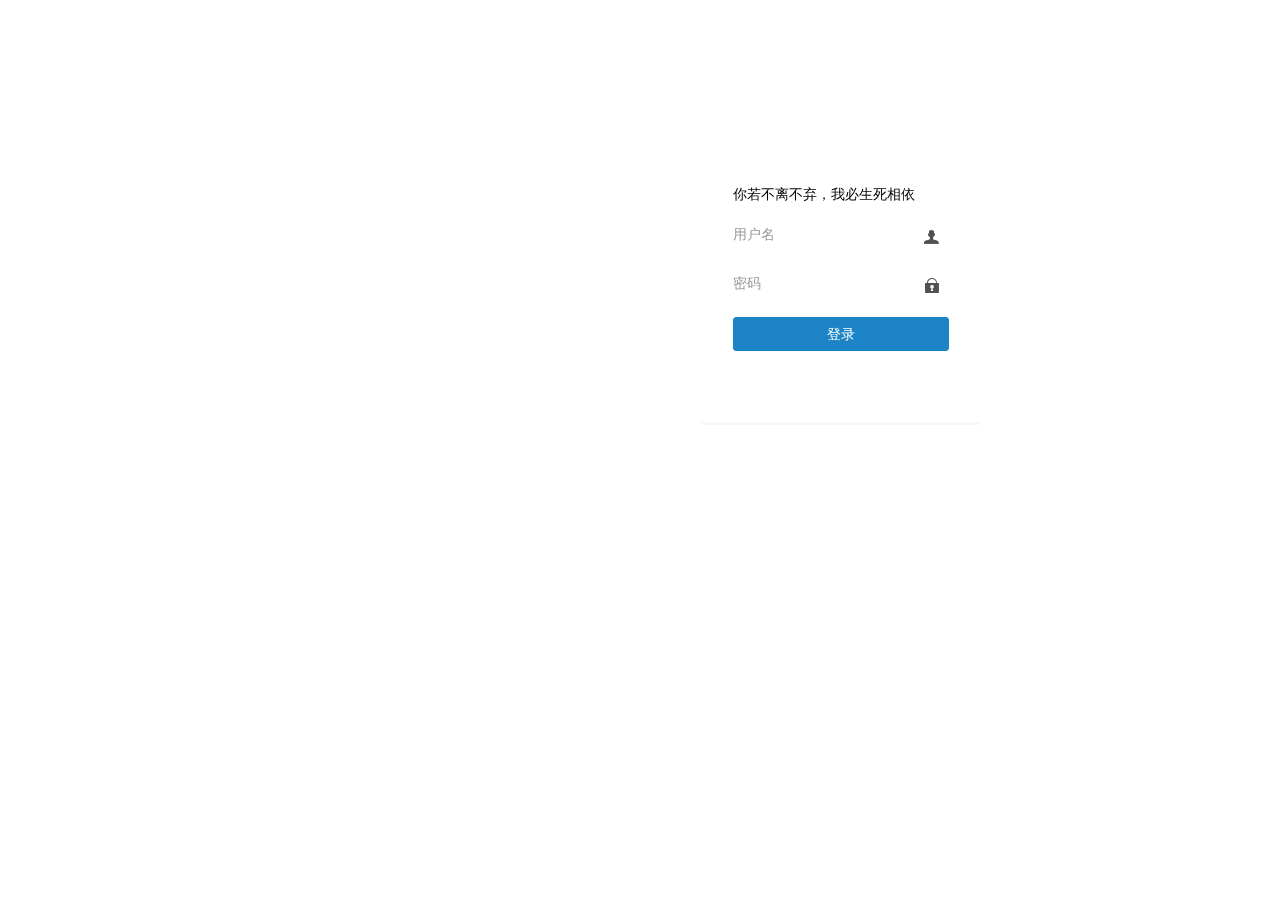
==== commit 3754c40e: "登录" ====
--- a/src/main/resources/templates/index.html
+++ b/src/main/resources/templates/index.html
@@ -1,5 +1,5 @@
 <!DOCTYPE html>
-<html lang="zh" ng-app="indexModule">
+<html lang="zh" ng-app="starter" >
 <head>
     <meta charset="utf-8">
     <meta name="viewport" content="width=device-width, initial-scale=1.0, maximum-scale=1.0">
@@ -7,16 +7,17 @@
     <title>若依管理系统</title>
     <meta name="keywords" content="若依,若依开源,若依框架,若依系统,ruoyi">
     <meta name="description" content="若依基于SpringBoot2.0的权限管理系统 易读易懂、界面简洁美观。 核心技术采用Spring、MyBatis、Shiro没有任何其它重度依赖">
-    <link href="../static/css/bootstrap.min.css" rel="stylesheet"/>
-    <link href="../static/css/font-awesome.min.css" rel="stylesheet"/>
-    <link href="../static/css/style.css" rel="stylesheet"/>
-    <link href="../static/css/ionic.css" rel="stylesheet"/>
-    <link href="../static/css/login.min.css" rel="stylesheet"/>
-    <link href="../static/ruoyi/css/ry-ui.css" rel="stylesheet"/>
+    <link href="static/css/bootstrap.min.css" rel="stylesheet"/>
+    <link href="static/css/font-awesome.min.css" rel="stylesheet"/>
+    <link href="static/css/style.css" rel="stylesheet"/>
+    <link href="static/css/animate.css" rel="stylesheet"/>
+    <link href="static/css/ionic.css" rel="stylesheet"/>
+    <link href="static/css/login.min.css" rel="stylesheet"/>
+    <link href="static/ruoyi/css/ry-ui.css" rel="stylesheet"/>
     <!--[if lt IE 9]>
     <meta http-equiv="refresh" content="0;ie.html"/>
     <![endif]-->
-    <link rel="shortcut icon" href="../static/favicon.ico"/>
+    <link rel="shortcut icon" href="static/favicon.ico"/>
     <script>
         if (window.top !== window.self) {
             window.top.location = window.location
@@ -24,67 +25,27 @@
         ;
     </script>
     <!-- 全局js -->
-    <script src="../static/js/jquery.min.js"></script>
-    <script src="../static/js/ionic.bundle.js"></script>
-    <script src="../static/js/ionic.js"></script>
-    <script src="../static/js/ionic-angular.js"></script>
-    <script src="../static/js/bootstrap.min.js"></script>
-    <script src="../static/js/angular.js"></script>
+    <script src="static/js/jquery.min.js"></script>
+    <script src="static/js/ionic.bundle.js"></script>
+    <script src="static/js/ionic.js"></script>
+    <script src="static/js/ionic-angular.js"></script>
+    <script src="static/js/bootstrap.min.js"></script>
+    <script src="static/js/angular-ui-router.min.js"></script>
+    <script src="static/js/angular.js"></script>
     <!-- 验证插件 -->
-    <script src="../static/libs/validate/jquery.validate.min.js"
+    <script src="static/libs/validate/jquery.validate.min.js"
     ></script>
-    <script src="../static/libs/validate/messages_zh.min.js"></script>
-    <script src="../static/libs/layer/layer.min.js"></script>
-    <script src="../static/libs/blockUI/jquery.blockUI.js"></script>
-    <script src="../static/ruoyi/login.js"></script>
+    <script src="static/libs/validate/messages_zh.min.js"></script>
+    <script src="static/libs/layer/layer.min.js"></script>
+    <script src="static/libs/blockUI/jquery.blockUI.js"></script>
+    <script src="prepare.js"></script>
+    <script src="home/home.js"></script>
+
 </head>
 
-<body class="signin" ng-controller="loginCtrl">
-
-<div class="signinpanel">
-    <div class="row">
-        <div class="col-sm-7">
-            <div class="signin-info">
-                <div class="logopanel m-b">
-                    <h1><img alt="[ 若依 ]" src="../static/images/ruoyi.png"></h1>
-                </div>
-                <div class="m-b"></div>
-                <h4>欢迎使用 <strong>若依 后台管理系统</strong></h4>
-                <ul class="m-b">
-                    <li><i class="fa fa-arrow-circle-o-right m-r-xs"></i> SpringBoot</li>
-                    <li><i class="fa fa-arrow-circle-o-right m-r-xs"></i> Mybatis</li>
-                    <li><i class="fa fa-arrow-circle-o-right m-r-xs"></i> Shiro</li>
-                    <li><i class="fa fa-arrow-circle-o-right m-r-xs"></i> Thymeleaf</li>
-                    <li><i class="fa fa-arrow-circle-o-right m-r-xs"></i> Bootstrap</li>
-                </ul>
-                <strong>还没有账号？ <a href="#">立即注册&raquo;</a></strong>
-            </div>
-        </div>
-        <div class="col-sm-5">
-            <form id="signupForm" name="signupForm">
-                <p class="m-t-md">你若不离不弃，我必生死相依</p>
-                <input type="text" name="username" class="form-control uname" placeholder="用户名"
-                       ng-model="loginInfo.username"/>
-                <input type="password" name="password" class="form-control pword" placeholder="密码"
-                       ng-model="loginInfo.password"/>
-                <button class="btn btn-success btn-block" id="btnSubmit" ng-click="login()" data-loading="正在验证登录，请稍后...">登录</button>
-                <div class="padding" ng-show="!loginErr">
-                    <span class="label label-danger text-center" ng-bind="signupForm.username.$error.required && signupForm.username.$dirty?'请输入登录账号！':''"></span>
-                    <span class="label label-danger text-center" ng-bind="signupForm.username.$error.pattern && signupForm.username.$dirty?'用户名不能包含“:”号！':''"></span>
-                    <span class="label label-danger text-center" ng-bind="signupForm.password.$error.required && signupForm.password.$dirty?'请输入密码！':''"></span>
-                    <span class="label label-danger text-center" ng-bind="signupForm.password.$error.maxlength && signupForm.password.$dirty?'密码长度不能大于20个字符！':''"></span>
-                    <span class="label label-danger text-center" ng-show="loginErr&&loginErr != ''" ng-bind="loginErr"></span>
-                </div>
-                <div class="padding" ng-show="loginErr">
-                    <span class="label label-danger text-center" ng-bind="loginErr"></span>
-                </div>
-            </form>
-
-        </div>
-
-    </div>
-
-</div>
+<body>
+<div ui-view></div>
 
 </body>
+
 </html>
--- a/src/main/resources/templates/static/css/style.css
+++ b/src/main/resources/templates/static/css/style.css
@@ -0,0 +1,7068 @@
+h1, h2, h3, h4, h5, h6 {
+    font-weight: 100;
+}
+
+h1 {
+    font-size: 30px;
+}
+
+h2 {
+    font-size: 24px;
+}
+
+h3 {
+    font-size: 16px;
+}
+
+h4 {
+    font-size: 14px;
+}
+
+h5 {
+    font-size: 12px;
+}
+
+h6 {
+    font-size: 10px;
+}
+
+h3, h4, h5 {
+    margin-top: 5px;
+    font-weight: 600;
+}
+
+a:focus {
+    outline: none;
+}
+
+.nav>li>a {
+    color: #a7b1c2;
+    font-weight: 600;
+    padding: 14px 20px 14px 25px;
+}
+
+.nav li>a {
+    display: block;
+    /*white-space: nowrap;*/
+}
+
+.nav.navbar-right>li>a {
+	color: #fff;
+	font-size: 14px;
+	height: 50px;
+	padding: 18px 15px;
+}
+
+.nav>li.active>a {
+    color: #ffffff;
+}
+
+.nav.navbar-right>li>a>.label {
+	position: absolute;
+	top: 9px;
+	right: 5px;
+	text-align: center;
+	font-size: 9px;
+	padding: 2px 4px;
+	line-height: .9;
+}
+.nav.navbar-right>li>a:hover {
+	background-color: #367fa9;
+	color: #fff;
+}
+
+.navbar-default .nav>li>a:hover,
+.navbar-default .nav>li>a:focus {
+	background-color: #293846;
+	color: white;
+}
+
+.nav .open>a,
+.nav .open>a:hover,
+.nav .open>a:focus {
+	background: #fff;
+}
+
+.navbar {
+	border: 0;
+}
+
+.navbar-default {
+    background-color: transparent;
+    border-color: #2f4050;
+    position: relative;
+}
+
+.nav.navbar-top-links li {
+	display: inline-block;
+}
+
+.navbar-top-links li:last-child {
+    margin-right: 16px;
+}
+
+body.body-small .navbar-top-links li:last-child {
+    margin-right: 10px;
+}
+
+.navbar-top-links li a {
+    padding: 20px 10px;
+    min-height: 50px;
+}
+
+.dropdown-menu {
+    border: medium none;
+    display: none;
+    float: left;
+    font-size: 12px;
+    left: 0;
+    list-style: none outside none;
+    padding: 0;
+    position: absolute;
+    text-shadow: none;
+    top: 100%;
+    z-index: 1000;
+    border-radius: 0;
+    box-shadow: 0 0 3px rgba(86, 96, 117, 0.3);
+}
+
+.dropdown-menu>li>a {
+    border-radius: 3px;
+    color: inherit;
+    line-height: 25px;
+    margin: 4px;
+    text-align: left;
+    font-weight: normal;
+}
+
+.dropdown-menu>li>a.font-bold {
+    font-weight: 600;
+}
+
+.navbar-top-links .dropdown-menu li {
+    display: block;
+}
+
+.navbar-top-links .dropdown-menu li:last-child {
+    margin-right: 0;
+}
+
+.navbar-top-links .dropdown-menu li a {
+    padding: 3px 20px;
+    min-height: 0;
+}
+
+.navbar-top-links .dropdown-menu li a div {
+    white-space: normal;
+}
+
+.navbar-top-links .dropdown-messages, .navbar-top-links .dropdown-tasks,  .navbar-top-links .dropdown-alerts {
+    width: 310px;
+    min-width: 0;
+}
+
+.navbar-top-links .dropdown-messages {
+    margin-left: 5px;
+}
+
+.navbar-top-links .dropdown-tasks {
+    margin-left: -59px;
+}
+
+.navbar-top-links .dropdown-alerts {
+    margin-left: -123px;
+}
+
+.navbar-top-links .dropdown-user {
+    right: 0;
+    left: auto;
+}
+
+.dropdown-messages, .dropdown-alerts {
+    padding: 10px 10px 10px 10px;
+}
+
+.dropdown-messages li a, .dropdown-alerts li a {
+    font-size: 12px;
+}
+
+.dropdown-messages li em, .dropdown-alerts li em {
+    font-size: 10px;
+}
+
+.nav.navbar-top-links .dropdown-alerts a {
+    font-size: 12px;
+}
+
+.nav-header {
+    padding: 34px 25px 20px 25px;
+    background: url("patterns/header-profile.png") no-repeat;
+}
+
+.pace-done .nav-header {
+    -webkit-transition: all 0.5s;
+    transition: all 0.5s;
+}
+
+.nav>li.active {
+    border-left: 4px solid #19aa8d;
+    background: #293846;
+}
+
+.nav.nav-second-level>li.active {
+    border: none;
+}
+
+.nav.nav-second-level.collapse[style] {
+    height: auto !important;
+}
+
+.nav-header a {
+    color: #DFE4ED;
+}
+
+.nav-header .text-muted {
+    color: #8095a8;
+}
+
+.minimalize-styl-2 {
+    padding: 4px 12px;
+    margin: 12px 5px 5px 15px;
+    font-size: 14px;
+    float: left;
+}
+
+.navbar-form-custom {
+    float: left;
+    height: 50px;
+    padding: 0;
+    width: 200px;
+    display: inline-table;
+}
+
+.navbar-form-custom .form-group {
+    margin-bottom: 0;
+}
+
+.nav.navbar-top-links a {
+    font-size: 14px;
+}
+
+.navbar-form-custom .form-control {
+    background: none repeat scroll 0 0 rgba(0, 0, 0, 0);
+    border: medium none;
+    font-size: 14px;
+    height: 60px;
+    margin: 0;
+    z-index: 2000;
+}
+
+.count-info .label {
+    line-height: 12px;
+    padding: 1px 5px;
+    position: absolute;
+    right: 6px;
+    top: 12px;
+}
+
+.arrow {
+    float: right;
+    margin-top: 2px;
+}
+
+.fa.arrow:before {
+    content: "\f104";
+}
+
+.active>a>.fa.arrow:before {
+    content: "\f107";
+}
+
+.nav-second-level li, .nav-third-level li {
+    border-bottom: none !important;
+}
+
+.nav-second-level li a {
+    padding: 7px 15px 7px 10px;
+    padding-left: 52px;
+}
+
+.nav-third-level li a {
+    padding-left: 62px;
+}
+
+.nav-second-level li:last-child {
+    margin-bottom: 10px;
+}
+
+body:not(.fixed-sidebar ):not(.canvas-menu ).mini-navbar .nav li:hover>.nav-second-level,.mini-navbar .nav li:focus>.nav-second-level {
+    display: block;
+    border-radius: 0 2px 2px 0;
+    min-width: 140px;
+    height: auto;
+}
+
+body.mini-navbar .navbar-default .nav>li>.nav-second-level li a {
+    font-size: 12px;
+    border-radius: 0 2px 2px 0;
+}
+
+.fixed-nav .slimScrollDiv #side-menu {
+    padding-bottom: 60px;
+    position: relative;
+}
+
+.fixed-sidebar.mini-navbar .slimScrollDiv>* {
+    overflow: visible!important;
+}
+
+.fixed-sidebar .slimScrollDiv>* {
+    overflow-y: hidden;
+    overflow-x: visible;
+}
+
+.mini-navbar .nav-second-level li a {
+    padding: 10px 10px 10px 15px;
+}
+
+.canvas-menu.mini-navbar .nav-second-level {
+    background: #293846;
+}
+
+.mini-navbar li.active .nav-second-level {
+    left: 65px;
+}
+
+.navbar-default .special_link a {
+    background: #1ab394;
+    color: white;
+}
+
+.navbar-default .special_link a:hover {
+    background: #17987e !important;
+    color: white;
+}
+
+.navbar-default .special_link a span.label {
+    background: #fff;
+    color: #1ab394;
+}
+
+.navbar-default .landing_link a {
+    background: #1cc09f;
+    color: white;
+}
+
+.navbar-default .landing_link a:hover {
+    background: #1ab394 !important;
+    color: white;
+}
+
+.navbar-default .landing_link a span.label {
+    background: #fff;
+    color: #1cc09f;
+}
+
+.logo-element {
+    text-align: center;
+    font-size: 18px;
+    font-weight: 600;
+    color: white;
+    display: none;
+    padding: 18px 0;
+}
+
+.pace-done .navbar-static-side, .pace-done .nav-header, .pace-done li.active,  .pace-done #page-wrapper, .pace-done .footer {
+    -webkit-transition: all 0.5s;
+    transition: all 0.5s;
+}
+
+.navbar-fixed-top {
+    background: #fff;
+    -webkit-transition-duration: 0.5s;
+    transition-duration: 0.5s;
+    z-index: 2030;
+}
+
+.fixed-nav #wrapper {
+    padding-top: 60px;
+    box-sizing: border-box;
+}
+
+.fixed-nav .minimalize-styl-2 {
+    margin: 14px 5px 5px 15px;
+}
+
+.body-small .navbar-fixed-top {
+    margin-left: 0px;
+}
+
+body.mini-navbar .navbar-static-side {
+    width: 70px;
+}
+
+body.mini-navbar .profile-element, body.mini-navbar .nav-label, body.mini-navbar .navbar-default .nav li a span {
+    display: none;
+}
+
+body.canvas-menu .profile-element {
+    display: block;
+}
+
+body:not(.fixed-sidebar ):not(.canvas-menu ).mini-navbar .nav-second-level {
+    display: none;
+}
+
+body.mini-navbar .navbar-default .nav>li>a {
+    font-size: 16px;
+}
+
+body.mini-navbar .logo-element {
+    display: block;
+}
+
+body.canvas-menu .logo-element {
+    display: none;
+}
+
+body.mini-navbar .nav-header {
+    padding: 0;
+    background-color: #1ab394;
+}
+
+body.canvas-menu .nav-header {
+    padding: 33px 25px;
+}
+
+body.mini-navbar #page-wrapper {
+    margin: 0 0 0 70px;
+}
+
+body.canvas-menu.mini-navbar #page-wrapper, body.canvas-menu.mini-navbar .footer {
+    margin: 0 0 0 0;
+}
+
+body.fixed-sidebar .navbar-static-side, body.canvas-menu .navbar-static-side {
+    position: fixed;
+    width: 220px;
+    z-index: 2001;
+    height: 100%;
+}
+
+body.fixed-sidebar.mini-navbar .navbar-static-side {
+    width: 70px;
+}
+
+body.fixed-sidebar.mini-navbar #page-wrapper {
+    margin: 0 0 0 70px;
+}
+
+body.body-small.fixed-sidebar.mini-navbar #page-wrapper {
+    margin: 0 0 0 70px;
+}
+
+body.body-small.fixed-sidebar.mini-navbar .navbar-static-side {
+    width: 70px;
+}
+
+.fixed-sidebar.mini-navbar .nav li>.nav-second-level {
+    display: none;
+}
+
+.fixed-sidebar.mini-navbar .nav li.active {
+    border-left-width: 0;
+}
+
+/*伸缩菜单*/
+.fixed-sidebar.mini-navbar .nav li:hover>a> span.nav-label {
+    top: 0px;
+    padding: 10px 10px 10px 10px;
+    text-align: center;
+    background-color: #243747;
+    border-bottom: dashed 1px #fff;
+}
+
+.fixed-sidebar.mini-navbar .nav li:hover>.nav-second-level {
+    top: 40px;
+    font-size: 12px;
+    background-color: #2f4050;
+}
+
+.fixed-sidebar.mini-navbar .nav li:hover>.nav-second-level, .fixed-sidebar.mini-navbar .nav li:hover>a> span.nav-label {
+    position: absolute;
+    left: 70px;
+    display: block;
+    min-width: 140px;
+    border-radius: 2px;
+}
+/*伸缩菜单结束*/
+
+body.fixed-sidebar.mini-navbar .navbar-default .nav>li>.nav-second-level li a {
+    font-size: 12px;
+    border-radius: 3px;
+}
+
+body.canvas-menu.mini-navbar .navbar-default .nav>li>.nav-second-level li a {
+    font-size: 13px;
+    border-radius: 3px;
+}
+
+.fixed-sidebar.mini-navbar .nav-second-level li a, .canvas-menu.mini-navbar .nav-second-level li a {
+    padding: 10px 10px 10px 15px;
+}
+
+.fixed-sidebar.mini-navbar .nav-second-level, .canvas-menu.mini-navbar .nav-second-level {
+    position: relative;
+    padding: 0;
+    font-size: 13px;
+}
+
+.fixed-sidebar.mini-navbar li.active .nav-second-level, .canvas-menu.mini-navbar li.active .nav-second-level {
+    left: 0px;
+}
+
+body.canvas-menu nav.navbar-static-side {
+    z-index: 2001;
+    background: #2f4050;
+    height: 100%;
+    position: fixed;
+    display: none;
+}
+
+body.canvas-menu.mini-navbar nav.navbar-static-side {
+    display: block;
+    width: 70px;
+}
+
+.top-navigation #page-wrapper {
+    margin-left: 0;
+}
+
+.top-navigation .navbar-nav .dropdown-menu>.active>a {
+    background: white;
+    color: #1ab394;
+    font-weight: bold;
+}
+
+.white-bg .navbar-fixed-top, .white-bg .navbar-static-top {
+    background: #fff;
+}
+
+.top-navigation .navbar {
+    margin-bottom: 0;
+}
+
+.top-navigation .nav>li>a {
+    padding: 15px 20px;
+    color: #676a6c;
+}
+
+.top-navigation .nav>li a:hover, .top-navigation .nav>li a:focus {
+    background: #fff;
+    color: #1ab394;
+}
+
+.top-navigation .nav>li.active {
+    background: #fff;
+    border: none;
+}
+
+.top-navigation .nav>li.active>a {
+    color: #1ab394;
+}
+
+.top-navigation .navbar-right {
+    padding-right: 10px;
+}
+
+.top-navigation .navbar-nav .dropdown-menu {
+    box-shadow: none;
+    border: 1px solid #e7eaec;
+}
+
+.top-navigation .dropdown-menu>li>a {
+    margin: 0;
+    padding: 7px 20px;
+}
+
+.navbar .dropdown-menu {
+    margin-top: 0px;
+}
+
+.top-navigation .navbar-brand {
+    background: #1ab394;
+    color: #fff;
+    padding: 15px 25px;
+}
+
+.top-navigation .navbar-top-links li:last-child {
+    margin-right: 0;
+}
+
+.top-navigation.mini-navbar #page-wrapper, .top-navigation.body-small.fixed-sidebar.mini-navbar #page-wrapper,  .mini-navbar .top-navigation #page-wrapper, .body-small.fixed-sidebar.mini-navbar .top-navigation #page-wrapper,  .canvas-menu #page-wrapper {
+    margin: 0;
+}
+
+.top-navigation.fixed-nav #wrapper, .fixed-nav #wrapper.top-navigation {
+    margin-top: 50px;
+}
+
+.top-navigation .footer.fixed {
+    margin-left: 0 !important;
+}
+
+.top-navigation .wrapper.wrapper-content {
+    padding: 40px;
+}
+
+.top-navigation.body-small .wrapper.wrapper-content, .body-small .top-navigation .wrapper.wrapper-content {
+    padding: 40px 0px 40px 0px;
+}
+
+.navbar-toggle {
+    background-color: #1ab394;
+    color: #fff;
+    padding: 6px 12px;
+    font-size: 14px;
+}
+
+.top-navigation .navbar-nav .open .dropdown-menu>li>a, .top-navigation .navbar-nav .open .dropdown-menu .dropdown-header {
+    padding: 10px 15px 10px 20px;
+}
+
+@media ( max-width : 768px) {
+    .top-navigation .navbar-header {
+        display: block;
+        float: none;
+    }
+}
+
+.menu-visible-lg, .menu-visible-md {
+    display: none !important;
+}
+
+@media ( min-width : 1200px) {
+    .menu-visible-lg {
+        display: block !important;
+    }
+}
+
+@media ( min-width : 992px) {
+    .menu-visible-md {
+        display: block !important;
+    }
+}
+
+@media ( max-width : 767px) {
+    .menu-visible-md {
+        display: block !important;
+    }
+
+    .menu-visible-lg {
+        display: block !important;
+    }
+}
+
+.btn {
+    border-radius: 3px;
+}
+
+.float-e-margins .btn {
+    margin-bottom: 5px;
+}
+
+.btn-w-m {
+    min-width: 120px;
+}
+
+.btn-primary.btn-outline {
+    color: #1ab394;
+}
+
+.btn-success.btn-outline {
+    color: #1c84c6;
+}
+
+.btn-info.btn-outline {
+    color: #23c6c8;
+}
+
+.btn-warning.btn-outline {
+    color: #f8ac59;
+}
+
+.btn-danger.btn-outline {
+    color: #ed5565;
+}
+
+.btn-primary.btn-outline:hover, .btn-success.btn-outline:hover,  .btn-info.btn-outline:hover, .btn-warning.btn-outline:hover,  .btn-danger.btn-outline:hover {
+    color: #fff;
+}
+
+.btn-primary {
+    background-color: #1ab394;
+    border-color: #1ab394;
+    color: #FFFFFF;
+}
+
+.btn-primary:hover, .btn-primary:focus, .btn-primary:active,  .btn-primary.active, .open .dropdown-toggle.btn-primary {
+    background-color: #18a689;
+    border-color: #18a689;
+    color: #FFFFFF;
+}
+
+.btn-primary:active, .btn-primary.active, .open .dropdown-toggle.btn-primary {
+    background-image: none;
+}
+
+.btn-primary.disabled, .btn-primary.disabled:hover, .btn-primary.disabled:focus,  .btn-primary.disabled:active, .btn-primary.disabled.active,  .btn-primary[disabled], .btn-primary[disabled]:hover, .btn-primary[disabled]:focus,  .btn-primary[disabled]:active, .btn-primary.active[disabled], fieldset[disabled] .btn-primary,  fieldset[disabled] .btn-primary:hover, fieldset[disabled] .btn-primary:focus,  fieldset[disabled] .btn-primary:active, fieldset[disabled] .btn-primary.active {
+    background-color: #1dc5a3;
+    border-color: #1dc5a3;
+}
+
+.btn-success {
+    background-color: #1c84c6;
+    border-color: #1c84c6;
+    color: #FFFFFF;
+}
+
+.btn-success:hover, .btn-success:focus, .btn-success:active,  .btn-success.active, .open .dropdown-toggle.btn-success {
+    background-color: #1a7bb9;
+    border-color: #1a7bb9;
+    color: #FFFFFF;
+}
+
+.btn-success:active, .btn-success.active, .open .dropdown-toggle.btn-success {
+    background-image: none;
+}
+
+.btn-success.disabled, .btn-success.disabled:hover, .btn-success.disabled:focus,  .btn-success.disabled:active, .btn-success.disabled.active,  .btn-success[disabled], .btn-success[disabled]:hover, .btn-success[disabled]:focus,  .btn-success[disabled]:active, .btn-success.active[disabled], fieldset[disabled] .btn-success,  fieldset[disabled] .btn-success:hover, fieldset[disabled] .btn-success:focus,  fieldset[disabled] .btn-success:active, fieldset[disabled] .btn-success.active {
+    background-color: #1f90d8;
+    border-color: #1f90d8;
+}
+
+.btn-info {
+    background-color: #23c6c8;
+    border-color: #23c6c8;
+    color: #FFFFFF;
+}
+
+.btn-info:hover, .btn-info:focus, .btn-info:active, .btn-info.active,  .open .dropdown-toggle.btn-info {
+    background-color: #21b9bb;
+    border-color: #21b9bb;
+    color: #FFFFFF;
+}
+
+.btn-info:active, .btn-info.active, .open .dropdown-toggle.btn-info {
+    background-image: none;
+}
+
+.btn-info.disabled, .btn-info.disabled:hover, .btn-info.disabled:focus,  .btn-info.disabled:active, .btn-info.disabled.active, .btn-info[disabled],  .btn-info[disabled]:hover, .btn-info[disabled]:focus, .btn-info[disabled]:active,  .btn-info.active[disabled], fieldset[disabled] .btn-info, fieldset[disabled] .btn-info:hover,  fieldset[disabled] .btn-info:focus, fieldset[disabled] .btn-info:active,  fieldset[disabled] .btn-info.active {
+    background-color: #26d7d9;
+    border-color: #26d7d9;
+}
+
+.btn-default {
+    background-color: #c2c2c2;
+    border-color: #c2c2c2;
+    color: #FFFFFF;
+}
+
+.btn-default:hover, .btn-default:focus, .btn-default:active,  .btn-default.active, .open .dropdown-toggle.btn-default {
+    background-color: #bababa;
+    border-color: #bababa;
+    color: #FFFFFF;
+}
+
+.btn-default:active, .btn-default.active, .open .dropdown-toggle.btn-default {
+    background-image: none;
+}
+
+.btn-default.disabled, .btn-default.disabled:hover, .btn-default.disabled:focus,  .btn-default.disabled:active, .btn-default.disabled.active,  .btn-default[disabled], .btn-default[disabled]:hover, .btn-default[disabled]:focus,  .btn-default[disabled]:active, .btn-default.active[disabled], fieldset[disabled] .btn-default,  fieldset[disabled] .btn-default:hover, fieldset[disabled] .btn-default:focus,  fieldset[disabled] .btn-default:active, fieldset[disabled] .btn-default.active {
+    background-color: #cccccc;
+    border-color: #cccccc;
+}
+
+.btn-warning {
+    background-color: #f8ac59;
+    border-color: #f8ac59;
+    color: #FFFFFF;
+}
+
+.btn-warning:hover, .btn-warning:focus, .btn-warning:active,  .btn-warning.active, .open .dropdown-toggle.btn-warning {
+    background-color: #f7a54a;
+    border-color: #f7a54a;
+    color: #FFFFFF;
+}
+
+.btn-warning:active, .btn-warning.active, .open .dropdown-toggle.btn-warning {
+    background-image: none;
+}
+
+.btn-warning.disabled, .btn-warning.disabled:hover, .btn-warning.disabled:focus,  .btn-warning.disabled:active, .btn-warning.disabled.active,  .btn-warning[disabled], .btn-warning[disabled]:hover, .btn-warning[disabled]:focus,  .btn-warning[disabled]:active, .btn-warning.active[disabled], fieldset[disabled] .btn-warning,  fieldset[disabled] .btn-warning:hover, fieldset[disabled] .btn-warning:focus,  fieldset[disabled] .btn-warning:active, fieldset[disabled] .btn-warning.active {
+    background-color: #f9b66d;
+    border-color: #f9b66d;
+}
+
+.btn-danger {
+    background-color: #ed5565;
+    border-color: #ed5565;
+    color: #FFFFFF;
+}
+
+.btn-danger:hover, .btn-danger:focus, .btn-danger:active, .btn-danger.active,  .open .dropdown-toggle.btn-danger {
+    background-color: #ec4758;
+    border-color: #ec4758;
+    color: #FFFFFF;
+}
+
+.btn-danger:active, .btn-danger.active, .open .dropdown-toggle.btn-danger {
+    background-image: none;
+}
+
+.btn-danger.disabled, .btn-danger.disabled:hover, .btn-danger.disabled:focus,  .btn-danger.disabled:active, .btn-danger.disabled.active, .btn-danger[disabled],  .btn-danger[disabled]:hover, .btn-danger[disabled]:focus, .btn-danger[disabled]:active,  .btn-danger.active[disabled], fieldset[disabled] .btn-danger, fieldset[disabled] .btn-danger:hover,  fieldset[disabled] .btn-danger:focus, fieldset[disabled] .btn-danger:active,  fieldset[disabled] .btn-danger.active {
+    background-color: #ef6776;
+    border-color: #ef6776;
+}
+
+.btn-link {
+    color: inherit;
+}
+
+.btn-link:hover, .btn-link:focus, .btn-link:active, .btn-link.active,  .open .dropdown-toggle.btn-link {
+    color: #1ab394;
+    text-decoration: none;
+}
+
+.btn-link:active, .btn-link.active, .open .dropdown-toggle.btn-link {
+    background-image: none;
+}
+
+.btn-link.disabled, .btn-link.disabled:hover, .btn-link.disabled:focus,  .btn-link.disabled:active, .btn-link.disabled.active, .btn-link[disabled],  .btn-link[disabled]:hover, .btn-link[disabled]:focus, .btn-link[disabled]:active,  .btn-link.active[disabled], fieldset[disabled] .btn-link, fieldset[disabled] .btn-link:hover,  fieldset[disabled] .btn-link:focus, fieldset[disabled] .btn-link:active,  fieldset[disabled] .btn-link.active {
+    color: #cacaca;
+}
+
+.btn-white {
+    color: inherit;
+    background: white;
+    border: 1px solid #e7eaec;
+}
+
+.btn-white:hover, .btn-white:focus, .btn-white:active, .btn-white.active,  .open .dropdown-toggle.btn-white {
+    color: inherit;
+    border: 1px solid #d2d2d2;
+}
+
+.btn-white:active, .btn-white.active {
+    box-shadow: 0 2px 5px rgba(0, 0, 0, 0.15) inset;
+}
+
+.btn-white:active, .btn-white.active, .open .dropdown-toggle.btn-white {
+    background-image: none;
+}
+
+.btn-white.disabled, .btn-white.disabled:hover, .btn-white.disabled:focus,  .btn-white.disabled:active, .btn-white.disabled.active, .btn-white[disabled],  .btn-white[disabled]:hover, .btn-white[disabled]:focus, .btn-white[disabled]:active,  .btn-white.active[disabled], fieldset[disabled] .btn-white, fieldset[disabled] .btn-white:hover,  fieldset[disabled] .btn-white:focus, fieldset[disabled] .btn-white:active,  fieldset[disabled] .btn-white.active {
+    color: #cacaca;
+}
+
+.form-control, .form-control:focus, .has-error .form-control:focus,  .has-success .form-control:focus, .has-warning .form-control:focus,  .navbar-collapse, .navbar-form, .navbar-form-custom .form-control:focus,  .navbar-form-custom .form-control:hover, .open .btn.dropdown-toggle,  .panel, .popover, .progress, .progress-bar {
+    box-shadow: none;
+}
+
+.btn-outline {
+    color: inherit;
+    background-color: transparent;
+    -webkit-transition: all .5s;
+    transition: all .5s;
+}
+
+.btn-rounded {
+    border-radius: 50px;
+}
+
+.btn-large-dim {
+    width: 90px;
+    height: 90px;
+    font-size: 42px;
+}
+
+button.dim {
+    display: inline-block;
+    color: #fff;
+    text-decoration: none;
+    text-transform: uppercase;
+    text-align: center;
+    padding-top: 6px;
+    margin-right: 10px;
+    position: relative;
+    cursor: pointer;
+    border-radius: 5px;
+    font-weight: 600;
+    margin-bottom: 20px !important;
+}
+
+button.dim:active {
+    top: 3px;
+}
+
+button.btn-primary.dim {
+    box-shadow: inset 0px 0px 0px #16987e, 0px 5px 0px 0px #16987e, 0px 10px  5px #999999;
+}
+
+button.btn-primary.dim:active {
+    box-shadow: inset 0px 0px 0px #16987e, 0px 2px 0px 0px #16987e, 0px 5px  3px #999999;
+}
+
+button.btn-default.dim {
+    box-shadow: inset 0px 0px 0px #b3b3b3, 0px 5px 0px 0px #b3b3b3, 0px 10px  5px #999999;
+}
+
+button.btn-default.dim:active {
+    box-shadow: inset 0px 0px 0px #b3b3b3, 0px 2px 0px 0px #b3b3b3, 0px 5px  3px #999999;
+}
+
+button.btn-warning.dim {
+    box-shadow: inset 0px 0px 0px #f79d3c, 0px 5px 0px 0px #f79d3c, 0px 10px  5px #999999;
+}
+
+button.btn-warning.dim:active {
+    box-shadow: inset 0px 0px 0px #f79d3c, 0px 2px 0px 0px #f79d3c, 0px 5px  3px #999999;
+}
+
+button.btn-info.dim {
+    box-shadow: inset 0px 0px 0px #1eacae, 0px 5px 0px 0px #1eacae, 0px 10px  5px #999999;
+}
+
+button.btn-info.dim:active {
+    box-shadow: inset 0px 0px 0px #1eacae, 0px 2px 0px 0px #1eacae, 0px 5px  3px #999999;
+}
+
+button.btn-success.dim {
+    box-shadow: inset 0px 0px 0px #1872ab, 0px 5px 0px 0px #1872ab, 0px 10px  5px #999999;
+}
+
+button.btn-success.dim:active {
+    box-shadow: inset 0px 0px 0px #1872ab, 0px 2px 0px 0px #1872ab, 0px 5px  3px #999999;
+}
+
+button.btn-danger.dim {
+    box-shadow: inset 0px 0px 0px #ea394c, 0px 5px 0px 0px #ea394c, 0px 10px  5px #999999;
+}
+
+button.btn-danger.dim:active {
+    box-shadow: inset 0px 0px 0px #ea394c, 0px 2px 0px 0px #ea394c, 0px 5px  3px #999999;
+}
+
+button.dim:before {
+    font-size: 50px;
+    line-height: 1em;
+    font-weight: normal;
+    color: #fff;
+    display: block;
+    padding-top: 10px;
+}
+
+button.dim:active:before {
+    top: 7px;
+    font-size: 50px;
+}
+
+.label {
+    background-color: #d1dade;
+    color: #5e5e5e;
+    font-size: 10px;
+    font-weight: 600;
+    padding: 3px 8px;
+    text-shadow: none;
+}
+
+.badge {
+    background-color: #d1dade;
+    color: #5e5e5e;
+    font-size: 11px;
+    font-weight: 600;
+    padding-bottom: 4px;
+    padding-left: 6px;
+    padding-right: 6px;
+    text-shadow: none;
+}
+
+.label-primary, .badge-primary {
+    background-color: #1ab394;
+    color: #FFFFFF;
+}
+
+.label-success, .badge-success {
+    background-color: #1c84c6;
+    color: #FFFFFF;
+}
+
+.label-warning, .badge-warning {
+    background-color: #f8ac59;
+    color: #FFFFFF;
+}
+
+.label-warning-light, .badge-warning-light {
+    background-color: #f8ac59;
+    color: #ffffff;
+}
+
+.label-danger, .badge-danger {
+    background-color: #ed5565;
+    color: #FFFFFF;
+}
+
+.label-info, .badge-info {
+    background-color: #23c6c8;
+    color: #FFFFFF;
+}
+
+.label-inverse, .badge-inverse {
+    background-color: #262626;
+    color: #FFFFFF;
+}
+
+.label-white, .badge-white {
+    background-color: #FFFFFF;
+    color: #5E5E5E;
+}
+
+.label-white, .badge-disable {
+    background-color: #2A2E36;
+    color: #8B91A0;
+}
+/* TOOGLE SWICH */
+.onoffswitch {
+    position: relative;
+    width: 64px;
+    -webkit-user-select: none;
+    -moz-user-select: none;
+    -ms-user-select: none;
+}
+
+.onoffswitch-checkbox {
+    display: none;
+}
+
+.onoffswitch-label {
+    display: block;
+    overflow: hidden;
+    cursor: pointer;
+    border: 2px solid #1ab394;
+    border-radius: 2px;
+}
+
+.onoffswitch-inner {
+    width: 200%;
+    margin-left: -100%;
+    -webkit-transition: margin 0.3s ease-in 0s;
+    transition: margin 0.3s ease-in 0s;
+}
+
+.onoffswitch-inner:before, .onoffswitch-inner:after {
+    float: left;
+    width: 50%;
+    height: 20px;
+    padding: 0;
+    line-height: 20px;
+    font-size: 12px;
+    color: white;
+    font-family: Trebuchet, Arial, sans-serif;
+    font-weight: bold;
+    box-sizing: border-box;
+}
+
+.onoffswitch-inner:before {
+    content: "ON";
+    padding-left: 10px;
+    background-color: #1ab394;
+    color: #FFFFFF;
+}
+
+.onoffswitch-inner:after {
+    content: "OFF";
+    padding-right: 10px;
+    background-color: #FFFFFF;
+    color: #999999;
+    text-align: right;
+}
+
+.onoffswitch-switch {
+    width: 20px;
+    margin: 0px;
+    background: #FFFFFF;
+    border: 2px solid #1ab394;
+    border-radius: 2px;
+    position: absolute;
+    top: 0;
+    bottom: 0;
+    right: 44px;
+    -webkit-transition: all 0.3s ease-in 0s;
+    transition: all 0.3s ease-in 0s;
+}
+
+.onoffswitch-checkbox:checked+.onoffswitch-label .onoffswitch-inner {
+    margin-left: 0;
+}
+
+.onoffswitch-checkbox:checked+.onoffswitch-label .onoffswitch-switch {
+    right: 0px;
+}
+/* CHOSEN PLUGIN */
+.chosen-container-single .chosen-single {
+    background: #ffffff;
+    box-shadow: none;
+    -moz-box-sizing: border-box;
+    background-color: #FFFFFF;
+    border: 1px solid #CBD5DD;
+    border-radius: 2px;
+    cursor: text;
+    height: auto !important;
+    margin: 0;
+    min-height: 30px;
+    overflow: hidden;
+    padding: 4px 12px;
+    position: relative;
+    width: 100%;
+}
+
+.chosen-container-multi .chosen-choices li.search-choice {
+    background: #f1f1f1;
+    border: 1px solid #ededed;
+    border-radius: 2px;
+    box-shadow: none;
+    color: #333333;
+    cursor: default;
+    line-height: 13px;
+    margin: 3px 0 3px 5px;
+    padding: 3px 20px 3px 5px;
+    position: relative;
+}
+/* PAGINATIN */
+.pagination>.active>a, .pagination>.active>span, .pagination>.active>a:hover,  .pagination>.active>span:hover, .pagination>.active>a:focus,  .pagination>.active>span:focus {
+    background-color: #f4f4f4;
+    border-color: #DDDDDD;
+    color: inherit;
+    cursor: default;
+    z-index: 2;
+}
+
+.pagination>li>a, .pagination>li>span {
+    background-color: #FFFFFF;
+    border: 1px solid #DDDDDD;
+    color: inherit;
+    float: left;
+    line-height: 1.42857;
+    margin-left: -1px;
+    padding: 4px 10px;
+    position: relative;
+    text-decoration: none;
+}
+/* TOOLTIPS */
+.tooltip-inner {
+    background-color: #2F4050;
+}
+
+.tooltip.top .tooltip-arrow {
+    border-top-color: #2F4050;
+}
+
+.tooltip.right .tooltip-arrow {
+    border-right-color: #2F4050;
+}
+
+.tooltip.bottom .tooltip-arrow {
+    border-bottom-color: #2F4050;
+}
+
+.tooltip.left .tooltip-arrow {
+    border-left-color: #2F4050;
+}
+/* EASY PIE CHART*/
+.easypiechart {
+    position: relative;
+    text-align: center;
+}
+
+.easypiechart .h2 {
+    margin-left: 10px;
+    margin-top: 10px;
+    display: inline-block;
+}
+
+.easypiechart canvas {
+    top: 0;
+    left: 0;
+}
+
+.easypiechart .easypie-text {
+    line-height: 1;
+    position: absolute;
+    top: 33px;
+    width: 100%;
+    z-index: 1;
+}
+
+.easypiechart img {
+    margin-top: -4px;
+}
+
+.jqstooltip {
+    box-sizing: content-box;
+}
+/* FULLCALENDAR */
+.fc-state-default {
+    background-color: #ffffff;
+    background-image: none;
+    background-repeat: repeat-x;
+    box-shadow: none;
+    color: #333333;
+    text-shadow: none;
+}
+
+.fc-state-default {
+    border: 1px solid;
+}
+
+.fc-button {
+    color: inherit;
+    border: 1px solid #e7eaec;
+    cursor: pointer;
+    display: inline-block;
+    height: 1.9em;
+    line-height: 1.9em;
+    overflow: hidden;
+    padding: 0 0.6em;
+    position: relative;
+    white-space: nowrap;
+}
+
+.fc-state-active {
+    background-color: #1ab394;
+    border-color: #1ab394;
+    color: #ffffff;
+}
+
+.fc-header-title h2 {
+    font-size: 16px;
+    font-weight: 600;
+    color: inherit;
+}
+
+.fc-content .fc-widget-header, .fc-content .fc-widget-content {
+    border-color: #e7eaec;
+    font-weight: normal;
+}
+
+.fc-border-separate tbody {
+    background-color: #F8F8F8;
+}
+
+.fc-state-highlight {
+    background: none repeat scroll 0 0 #FCF8E3;
+}
+
+.external-event {
+    padding: 5px 10px;
+    border-radius: 2px;
+    cursor: pointer;
+    margin-bottom: 5px;
+}
+
+.fc-ltr .fc-event-hori.fc-event-end, .fc-rtl .fc-event-hori.fc-event-start {
+    border-radius: 2px;
+}
+
+.fc-event, .fc-agenda .fc-event-time, .fc-event a {
+    padding: 4px 6px;
+    background-color: #1ab394;
+    /* background color */
+    border-color: #1ab394;
+    /* border color */
+}
+
+.fc-event-time, .fc-event-title {
+    color: #717171;
+    padding: 0 1px;
+}
+
+.ui-calendar .fc-event-time, .ui-calendar .fc-event-title {
+    color: #fff;
+}
+/* Chat */
+.chat-activity-list .chat-element {
+    border-bottom: 1px solid #e7eaec;
+}
+
+.chat-element:first-child {
+    margin-top: 0;
+}
+
+.chat-element {
+    padding-bottom: 15px;
+}
+
+.chat-element, .chat-element .media {
+    margin-top: 15px;
+}
+
+.chat-element, .media-body {
+    overflow: hidden;
+}
+
+.media-body {
+    display: block;
+    width: auto;
+}
+
+.chat-element>.pull-left {
+    margin-right: 10px;
+}
+
+.chat-element img.img-circle, .dropdown-messages-box img.img-circle {
+    width: 38px;
+    height: 38px;
+}
+
+.chat-element .well {
+    border: 1px solid #e7eaec;
+    box-shadow: none;
+    margin-top: 10px;
+    margin-bottom: 5px;
+    padding: 10px 20px;
+    font-size: 11px;
+    line-height: 16px;
+}
+
+.chat-element .actions {
+    margin-top: 10px;
+}
+
+.chat-element .photos {
+    margin: 10px 0;
+}
+
+.right.chat-element>.pull-right {
+    margin-left: 10px;
+}
+
+.chat-photo {
+    max-height: 180px;
+    border-radius: 4px;
+    overflow: hidden;
+    margin-right: 10px;
+    margin-bottom: 10px;
+}
+
+.chat {
+    margin: 0;
+    padding: 0;
+    list-style: none;
+}
+
+.chat li {
+    margin-bottom: 10px;
+    padding-bottom: 5px;
+    border-bottom: 1px dotted #B3A9A9;
+}
+
+.chat li.left .chat-body {
+    margin-left: 60px;
+}
+
+.chat li.right .chat-body {
+    margin-right: 60px;
+}
+
+.chat li .chat-body p {
+    margin: 0;
+    color: #777777;
+}
+
+.panel .slidedown .glyphicon, .chat .glyphicon {
+    margin-right: 5px;
+}
+
+.chat-panel .panel-body {
+    height: 350px;
+    overflow-y: scroll;
+}
+/* LIST GROUP */
+a.list-group-item.active, a.list-group-item.active:hover, a.list-group-item.active:focus {
+    background-color: #1ab394;
+    border-color: #1ab394;
+    color: #FFFFFF;
+    z-index: 2;
+}
+
+.list-group-item-heading {
+    margin-top: 10px;
+}
+
+.list-group-item-text {
+    margin: 0 0 10px;
+    color: inherit;
+    font-size: 12px;
+    line-height: inherit;
+}
+
+.no-padding .list-group-item {
+    border-left: none;
+    border-right: none;
+    border-bottom: none;
+}
+
+.no-padding .list-group-item:first-child {
+    border-left: none;
+    border-right: none;
+    border-bottom: none;
+    border-top: none;
+}
+
+.no-padding .list-group {
+    margin-bottom: 0;
+}
+
+.list-group-item {
+    background-color: inherit;
+    border: 1px solid #e7eaec;
+    display: block;
+    margin-bottom: -1px;
+    padding: 10px 15px;
+    position: relative;
+}
+
+.elements-list .list-group-item {
+    border-left: none;
+    border-right: none;
+    /*border-top: none;*/
+    padding: 15px 25px;
+}
+
+.elements-list .list-group-item:first-child {
+    border-left: none;
+    border-right: none;
+    border-top: none !important;
+}
+
+.elements-list .list-group {
+    margin-bottom: 0;
+}
+
+.elements-list a {
+    color: inherit;
+}
+
+.elements-list .list-group-item.active, .elements-list .list-group-item:hover {
+    background: #f3f3f4;
+    color: inherit;
+    border-color: #e7eaec;
+    /*border-bottom: 1px solid #e7eaec;*/
+    /*border-top: 1px solid #e7eaec;*/
+    border-radius: 0;
+}
+
+.elements-list li.active {
+    -webkit-transition: none;
+    transition: none;
+}
+
+.element-detail-box {
+    padding: 25px;
+}
+/* FLOT CHART  */
+.flot-chart {
+    display: block;
+    height: 200px;
+}
+
+.widget .flot-chart.dashboard-chart {
+    display: block;
+    height: 120px;
+    margin-top: 40px;
+}
+
+.flot-chart.dashboard-chart {
+    display: block;
+    height: 180px;
+    margin-top: 40px;
+}
+
+.flot-chart-content {
+    width: 100%;
+    height: 100%;
+}
+
+.flot-chart-pie-content {
+    width: 200px;
+    height: 200px;
+    margin: auto;
+}
+
+.jqstooltip {
+    position: absolute;
+    display: block;
+    left: 0px;
+    top: 0px;
+    visibility: hidden;
+    background: #2b303a;
+    background-color: rgba(43, 48, 58, 0.8);
+    color: white;
+    text-align: left;
+    white-space: nowrap;
+    z-index: 10000;
+    padding: 5px 5px 5px 5px;
+    min-height: 22px;
+    border-radius: 3px;
+}
+
+.jqsfield {
+    color: white;
+    text-align: left;
+}
+
+.h-200 {
+    min-height: 200px;
+}
+
+.legendLabel {
+    padding-left: 5px;
+}
+
+.stat-list li:first-child {
+    margin-top: 0;
+}
+
+.stat-list {
+    list-style: none;
+    padding: 0;
+    margin: 0;
+}
+
+.stat-percent {
+    float: right;
+}
+
+.stat-list li {
+    margin-top: 15px;
+    position: relative;
+}
+/* DATATABLES */
+table.dataTable thead .sorting, table.dataTable thead .sorting_asc:after,  table.dataTable thead .sorting_desc, table.dataTable thead .sorting_asc_disabled,  table.dataTable thead .sorting_desc_disabled {
+    background: transparent;
+}
+
+table.dataTable thead .sorting_asc:after {
+    float: right;
+    font-family: fontawesome;
+}
+
+table.dataTable thead .sorting_desc:after {
+    content: "\f0dd";
+    float: right;
+    font-family: fontawesome;
+}
+
+table.dataTable thead .sorting:after {
+    content: "\f0dc";
+    float: right;
+    font-family: fontawesome;
+    color: rgba(50, 50, 50, 0.5);
+}
+
+.dataTables_wrapper {
+    padding-bottom: 30px;
+}
+/* CIRCLE */
+.img-circle {
+    border-radius: 50%;
+}
+
+.btn-circle {
+    width: 30px;
+    height: 30px;
+    padding: 6px 0;
+    border-radius: 15px;
+    text-align: center;
+    font-size: 12px;
+    line-height: 1.428571429;
+}
+
+.btn-circle.btn-lg {
+    width: 50px;
+    height: 50px;
+    padding: 10px 16px;
+    border-radius: 25px;
+    font-size: 18px;
+    line-height: 1.33;
+}
+
+.btn-circle.btn-xl {
+    width: 70px;
+    height: 70px;
+    padding: 10px 16px;
+    border-radius: 35px;
+    font-size: 24px;
+    line-height: 1.33;
+}
+
+.show-grid [class^="col-"] {
+    padding-top: 10px;
+    padding-bottom: 10px;
+    border: 1px solid #ddd;
+    background-color: #eee !important;
+}
+
+.show-grid {
+    margin: 15px 0;
+}
+/* ANIMATION */
+.css-animation-box h1 {
+    font-size: 44px;
+}
+
+.animation-efect-links a {
+    padding: 4px 6px;
+    font-size: 12px;
+}
+
+#animation_box {
+    background-color: #f9f8f8;
+    border-radius: 16px;
+    width: 80%;
+    margin: 0 auto;
+    padding-top: 80px;
+}
+
+.animation-text-box {
+    position: absolute;
+    margin-top: 40px;
+    left: 50%;
+    margin-left: -100px;
+    width: 200px;
+}
+
+.animation-text-info {
+    position: absolute;
+    margin-top: -60px;
+    left: 50%;
+    margin-left: -100px;
+    width: 200px;
+    font-size: 10px;
+}
+
+.animation-text-box h2 {
+    font-size: 54px;
+    font-weight: 600;
+    margin-bottom: 5px;
+}
+
+.animation-text-box p {
+    font-size: 12px;
+    text-transform: uppercase;
+}
+/* PEACE */
+.pace {
+    -webkit-pointer-events: none;
+    pointer-events: none;
+    -webkit-user-select: none;
+    -moz-user-select: none;
+    -ms-user-select: none;
+    user-select: none;
+}
+
+.pace-inactive {
+    display: none;
+}
+
+.pace .pace-progress {
+    background: #1ab394;
+    position: fixed;
+    z-index: 2000;
+    top: 0;
+    width: 100%;
+    height: 2px;
+}
+
+.pace-inactive {
+    display: none;
+}
+/* WIDGETS */
+.widget {
+    border-radius: 5px;
+    padding: 15px 20px;
+    margin-bottom: 10px;
+    margin-top: 10px;
+}
+
+.widget.style1 h2 {
+    font-size: 30px;
+}
+
+.widget h2, .widget h3 {
+    margin-top: 5px;
+    margin-bottom: 0;
+}
+
+.widget-text-box {
+    padding: 20px;
+    border: 1px solid #e7eaec;
+    background: #ffffff;
+}
+
+.widget-head-color-box {
+    border-radius: 5px 5px 0px 0px;
+    margin-top: 10px;
+}
+
+.widget .flot-chart {
+    height: 100px;
+}
+
+.vertical-align div {
+    display: inline-block;
+    vertical-align: middle;
+}
+
+.vertical-align h2, .vertical-align h3 {
+    margin: 0;
+}
+
+.todo-list {
+    list-style: none outside none;
+    margin: 0;
+    padding: 0;
+    font-size: 14px;
+}
+
+.todo-list.small-list {
+    font-size: 12px;
+}
+
+.todo-list.small-list>li {
+    background: #f3f3f4;
+    border-left: none;
+    border-right: none;
+    border-radius: 4px;
+    color: inherit;
+    margin-bottom: 2px;
+    padding: 6px 6px 6px 12px;
+}
+
+.todo-list.small-list .btn-xs, .todo-list.small-list .btn-group-xs>.btn {
+    border-radius: 5px;
+    font-size: 10px;
+    line-height: 1.5;
+    padding: 1px 2px 1px 5px;
+}
+
+.todo-list>li {
+    background: #f3f3f4;
+    border-left: 6px solid #e7eaec;
+    border-right: 6px solid #e7eaec;
+    border-radius: 4px;
+    color: inherit;
+    margin-bottom: 2px;
+    padding: 10px;
+}
+
+.todo-list .handle {
+    cursor: move;
+    display: inline-block;
+    font-size: 16px;
+    margin: 0 5px;
+}
+
+.todo-list>li .label {
+    font-size: 9px;
+    margin-left: 10px;
+}
+
+.check-link {
+    font-size: 16px;
+}
+
+.todo-completed {
+    text-decoration: line-through;
+}
+
+.geo-statistic h1 {
+    font-size: 36px;
+    margin-bottom: 0;
+}
+
+.glyphicon.fa {
+    font-family: "FontAwesome";
+}
+/* INPUTS */
+.inline {
+    display: inline-block !important;
+}
+
+.input-s-sm {
+    width: 120px;
+}
+
+.input-s {
+    width: 200px;
+}
+
+.input-s-lg {
+    width: 250px;
+}
+
+.i-checks {
+    padding-left: 0;
+}
+
+.form-control, .single-line {
+    background: #FFFFFF none;
+    border: 1px solid #e5e6e7;
+    border-radius: 1px;
+    color: inherit;
+    display: block;
+    padding: 6px 12px;
+    -webkit-transition: border-color 0.15s ease-in-out 0s, box-shadow 0.15s  ease-in-out 0s;
+    transition: border-color 0.15s ease-in-out 0s, box-shadow 0.15s  ease-in-out 0s;
+    width: 100%;
+    font-size: 14px;
+}
+
+.form-control:focus, .single-line:focus {
+    border-color: #1ab394 !important;
+}
+
+.has-success .form-control {
+    border-color: #1ab394;
+}
+
+.has-warning .form-control {
+    border-color: #f8ac59;
+}
+
+.has-error .form-control {
+    border-color: #ed5565;
+}
+
+.has-success .control-label {
+    color: #1ab394;
+}
+
+.has-warning .control-label {
+    color: #f8ac59;
+}
+
+.has-error .control-label {
+    color: #ed5565;
+}
+
+.input-group-addon {
+    background-color: #fff;
+    border: 1px solid #E5E6E7;
+    border-radius: 1px;
+    color: inherit;
+    font-size: 14px;
+    font-weight: 400;
+    line-height: 1;
+    padding: 6px 12px;
+    text-align: center;
+}
+
+.spinner-buttons.input-group-btn .btn-xs {
+    line-height: 1.13;
+}
+
+.spinner-buttons.input-group-btn {
+    width: 20%;
+}
+
+.noUi-connect {
+    background: none repeat scroll 0 0 #1ab394;
+    box-shadow: none;
+}
+
+.slider_red .noUi-connect {
+    background: none repeat scroll 0 0 #ed5565;
+    box-shadow: none;
+}
+/* UI Sortable */
+.ui-sortable .ibox-title {
+    cursor: move;
+}
+
+.ui-sortable-placeholder {
+    border: 1px dashed #cecece !important;
+    visibility: visible !important;
+    background: #e7eaec;
+}
+
+.ibox.ui-sortable-placeholder {
+    margin: 0px 0px 23px !important;
+}
+/* Tabs */
+.tabs-container .panel-body {
+    background: #fff;
+    border: 1px solid #e7eaec;
+    border-radius: 2px;
+    padding: 20px;
+    position: relative;
+}
+
+.tabs-container .nav-tabs>li.active>a, .tabs-container .nav-tabs>li.active>a:hover,  .tabs-container .nav-tabs>li.active>a:focus {
+    border: 1px solid #e7eaec;
+    border-bottom-color: transparent;
+    background-color: #fff;
+}
+
+.tabs-container .nav-tabs>li {
+    float: left;
+    margin-bottom: -1px;
+}
+
+.tabs-container .tab-pane .panel-body {
+    border-top: none;
+}
+
+.tabs-container .nav-tabs>li.active>a, .tabs-container .nav-tabs>li.active>a:hover,  .tabs-container .nav-tabs>li.active>a:focus {
+    border: 1px solid #e7eaec;
+    border-bottom-color: transparent;
+}
+
+.tabs-container .nav-tabs {
+    border-bottom: 1px solid #e7eaec;
+}
+
+.tabs-container .tab-pane .panel-body {
+    border-top: none;
+}
+
+.tabs-container .tabs-left .tab-pane .panel-body, .tabs-container .tabs-right .tab-pane .panel-body {
+    border-top: 1px solid #e7eaec;
+}
+
+.tabs-container .nav-tabs>li a:hover {
+    background: transparent;
+    border-color: transparent;
+}
+
+.tabs-container .tabs-below>.nav-tabs, .tabs-container .tabs-right>.nav-tabs,  .tabs-container .tabs-left>.nav-tabs {
+    border-bottom: 0;
+}
+
+.tabs-container .tabs-left .panel-body {
+    position: static;
+}
+
+.tabs-container .tabs-left>.nav-tabs, .tabs-container .tabs-right>.nav-tabs {
+    width: 20%;
+}
+
+.tabs-container .tabs-left .panel-body {
+    width: 80%;
+    margin-left: 20%;
+}
+
+.tabs-container .tabs-right .panel-body {
+    width: 80%;
+    margin-right: 20%;
+}
+
+.tabs-container .tab-content>.tab-pane, .tabs-container .pill-content>.pill-pane {
+    display: none;
+}
+
+.tabs-container .tab-content>.active, .tabs-container .pill-content>.active {
+    display: block;
+}
+
+.tabs-container .tabs-below>.nav-tabs {
+    border-top: 1px solid #e7eaec;
+}
+
+.tabs-container .tabs-below>.nav-tabs>li {
+    margin-top: -1px;
+    margin-bottom: 0;
+}
+
+.tabs-container .tabs-below>.nav-tabs>li>a {
+    border-radius: 0 0 4px 4px;
+}
+
+.tabs-container .tabs-below>.nav-tabs>li>a:hover, .tabs-container .tabs-below>.nav-tabs>li>a:focus {
+    border-top-color: #e7eaec;
+    border-bottom-color: transparent;
+}
+
+.tabs-container .tabs-left>.nav-tabs>li, .tabs-container .tabs-right>.nav-tabs>li {
+    float: none;
+}
+
+.tabs-container .tabs-left>.nav-tabs>li>a, .tabs-container .tabs-right>.nav-tabs>li>a {
+    min-width: 74px;
+    margin-right: 0;
+    margin-bottom: 3px;
+}
+
+.tabs-container .tabs-left>.nav-tabs {
+    float: left;
+    margin-right: 19px;
+}
+
+.tabs-container .tabs-left>.nav-tabs>li>a {
+    margin-right: -1px;
+    border-radius: 4px 0 0 4px;
+}
+
+.tabs-container .tabs-left>.nav-tabs .active>a, .tabs-container .tabs-left>.nav-tabs .active>a:hover,  .tabs-container .tabs-left>.nav-tabs .active>a:focus {
+    border-color: #e7eaec transparent #e7eaec #e7eaec;
+    border-right-color: #ffffff;
+}
+
+.tabs-container .tabs-right>.nav-tabs {
+    float: right;
+    margin-left: 19px;
+}
+
+.tabs-container .tabs-right>.nav-tabs>li>a {
+    margin-left: -1px;
+    border-radius: 0 4px 4px 0;
+}
+
+.tabs-container .tabs-right>.nav-tabs .active>a, .tabs-container .tabs-right>.nav-tabs .active>a:hover,  .tabs-container .tabs-right>.nav-tabs .active>a:focus {
+    border-color: #e7eaec #e7eaec #e7eaec transparent;
+    border-left-color: #ffffff;
+    z-index: 1;
+}
+/*SWITCHES */
+
+.onoffswitch{
+    position: relative;
+    width: 54px;
+    -webkit-user-select: none;
+    -moz-user-select: none;
+    -ms-user-select: none;
+}
+
+.onoffswitch-checkbox {
+    display: none;
+}
+
+.onoffswitch-label {
+    display: block;
+    overflow: hidden;
+    cursor: pointer;
+    border: 2px solid #1AB394;
+    border-radius: 3px;
+}
+
+.onoffswitch-inner {
+    display: block;
+    width: 200%;
+    margin-left: -100%;
+    -webkit-transition: margin 0.3s ease-in 0s;
+    transition: margin 0.3s ease-in 0s;
+}
+
+.onoffswitch-inner:before, .onoffswitch-inner:after {
+    display: block;
+    float: left;
+    width: 50%;
+    /* height: 16px; */
+    padding: 0;
+    /*  line-height: 16px; */
+    font-size: 10px;
+    color: white;
+    font-family: Trebuchet, Arial, sans-serif;
+    font-weight: bold;
+    box-sizing: border-box;
+}
+
+.onoffswitch-inner:before {
+    content: "ON";
+    padding-left: 7px;
+    background-color: #1AB394;
+    color: #FFFFFF;
+}
+
+.onoffswitch-inner:after {
+    content: "OFF";
+    padding-right: 7px;
+    background-color: #FFFFFF;
+    color: #919191;
+    text-align: right;
+}
+
+.onoffswitch-switch {
+    display: block;
+    width: 18px;
+    margin: 0px;
+    background: #FFFFFF;
+    border: 2px solid #1AB394;
+    border-radius: 3px;
+    position: absolute;
+    top: 0;
+    bottom: 0;
+    right: 36px;
+    -webkit-transition: all 0.3s ease-in 0s;
+    transition: all 0.3s ease-in 0s;
+}
+
+.onoffswitch-checkbox:checked+.onoffswitch-label .onoffswitch-inner {
+    margin-left: 0;
+}
+
+.onoffswitch-checkbox:checked+.onoffswitch-label .onoffswitch-switch {
+    right: 0px;
+}
+/* Nestable list */
+.dd {
+    position: relative;
+    display: block;
+    margin: 0;
+    padding: 0;
+    list-style: none;
+    font-size: 13px;
+    line-height: 20px;
+}
+
+.dd-list {
+    display: block;
+    position: relative;
+    margin: 0;
+    padding: 0;
+    list-style: none;
+}
+
+.dd-list .dd-list {
+    padding-left: 30px;
+}
+
+.dd-collapsed .dd-list {
+    display: none;
+}
+
+.dd-item, .dd-empty, .dd-placeholder {
+    display: block;
+    position: relative;
+    margin: 0;
+    padding: 0;
+    min-height: 20px;
+    font-size: 13px;
+    line-height: 20px;
+}
+
+.dd-handle {
+    display: block;
+    margin: 5px 0;
+    padding: 5px 10px;
+    color: #333;
+    text-decoration: none;
+    border: 1px solid #e7eaec;
+    background: #f5f5f5;
+    border-radius: 3px;
+    box-sizing: border-box;
+    -moz-box-sizing: border-box;
+}
+
+.dd-handle span {
+    font-weight: bold;
+}
+
+.dd-handle:hover {
+    background: #f0f0f0;
+    cursor: pointer;
+    font-weight: bold;
+}
+
+.dd-item>button {
+    display: block;
+    position: relative;
+    cursor: pointer;
+    float: left;
+    width: 25px;
+    height: 20px;
+    margin: 5px 0;
+    padding: 0;
+    text-indent: 100%;
+    white-space: nowrap;
+    overflow: hidden;
+    border: 0;
+    background: transparent;
+    font-size: 12px;
+    line-height: 1;
+    text-align: center;
+    font-weight: bold;
+}
+
+.dd-item>button:before {
+    content: '+';
+    display: block;
+    position: absolute;
+    width: 100%;
+    text-align: center;
+    text-indent: 0;
+}
+
+.dd-item>button[data-action="collapse"]:before {
+    content: '-';
+}
+
+#nestable2 .dd-item>button {
+    font-family: FontAwesome;
+    height: 34px;
+    width: 33px;
+    color: #c1c1c1;
+}
+
+#nestable2 .dd-item>button:before {
+    content: "\f067";
+}
+
+#nestable2 .dd-item>button[data-action="collapse"]:before {
+    content: "\f068";
+}
+
+.dd-placeholder, .dd-empty {
+    margin: 5px 0;
+    padding: 0;
+    min-height: 30px;
+    background: #f2fbff;
+    border: 1px dashed #b6bcbf;
+    box-sizing: border-box;
+    -moz-box-sizing: border-box;
+}
+
+.dd-empty {
+    border: 1px dashed #bbb;
+    min-height: 100px;
+    background-color: #e5e5e5;
+    background-image: -webkit-linear-gradient(45deg, #ffffff 25%, transparent 25%, transparent  75%, #ffffff 75%, #ffffff),  -webkit-linear-gradient(45deg, #ffffff 25%, transparent 25%, transparent  75%, #ffffff 75%, #ffffff);
+    background-image: linear-gradient(45deg, #ffffff 25%, transparent 25%, transparent 75%,  #ffffff 75%, #ffffff),  linear-gradient(45deg, #ffffff 25%, transparent 25%, transparent 75%,  #ffffff 75%, #ffffff);
+    background-size: 60px 60px;
+    background-position: 0 0, 30px 30px;
+}
+
+.dd-dragel {
+    position: absolute;
+    z-index: 9999;
+    pointer-events: none;
+}
+
+.dd-dragel>.dd-item .dd-handle {
+    margin-top: 0;
+}
+
+.dd-dragel .dd-handle {
+    box-shadow: 2px 4px 6px 0 rgba(0, 0, 0, 0.1);
+}
+/**
+* Nestable Extras
+*/
+.nestable-lists {
+    display: block;
+    clear: both;
+    padding: 30px 0;
+    width: 100%;
+    border: 0;
+    border-top: 2px solid #ddd;
+    border-bottom: 2px solid #ddd;
+}
+
+#nestable-menu {
+    padding: 0;
+    margin: 10px 0 20px 0;
+}
+
+#nestable-output, #nestable2-output {
+    width: 100%;
+    font-size: 0.75em;
+    line-height: 1.333333em;
+    font-family: lucida grande, lucida sans unicode, helvetica, arial,  sans-serif;
+    padding: 5px;
+    box-sizing: border-box;
+    -moz-box-sizing: border-box;
+}
+
+#nestable2 .dd-handle {
+    color: inherit;
+    border: 1px dashed #e7eaec;
+    background: #f3f3f4;
+    padding: 10px;
+}
+
+#nestable2 .dd-handle:hover {
+    /*background: #bbb;*/
+}
+
+#nestable2 span.label {
+    margin-right: 10px;
+}
+
+#nestable-output, #nestable2-output {
+    font-size: 12px;
+    padding: 25px;
+    box-sizing: border-box;
+    -moz-box-sizing: border-box;
+}
+/* CodeMirror */
+.CodeMirror {
+    border: 1px solid #eee;
+    height: auto;
+}
+
+.CodeMirror-scroll {
+    overflow-y: hidden;
+    overflow-x: auto;
+}
+/* Google Maps */
+.google-map {
+    height: 300px;
+}
+/* ngGrid */
+.gridStyle {
+    border: 1px solid #d4d4d4;
+    width: 100%;
+    height: 400px;
+}
+
+.gridStyle2 {
+    border: 1px solid #d4d4d4;
+    width: 500px;
+    height: 300px;
+}
+
+.ngH eaderCell {
+    border-right: none;
+    border-bottom: 1px solid #e7eaec;
+}
+
+.ngCell {
+    border-right: none;
+}
+
+.ngTopPanel {
+    background: #F5F5F6;
+}
+
+.ngRow.even {
+    background: #f9f9f9;
+}
+
+.ngRow.selected {
+    background: #EBF2F1;
+}
+
+.ngRow {
+    border-bottom: 1px solid #e7eaec;
+}
+
+.ngCell {
+    background-color: transparent;
+}
+
+.ngHeaderCell {
+    border-right: none;
+}
+/* Toastr custom style */
+#toast-container>.toast {
+    background-image: none !important;
+}
+
+#toast-container>.toast:before {
+    position: fixed;
+    font-family: FontAwesome;
+    font-size: 24px;
+    line-height: 24px;
+    float: left;
+    color: #FFF;
+    padding-right: 0.5em;
+    margin: auto 0.5em auto -1.5em;
+}
+
+#toast-container>div {
+    box-shadow: 0 0 3px #999;
+    opacity: .9;
+    -ms-filter: alpha(opacity = 90);
+    filter: alpha(opacity = 90);
+}
+
+#toast-container>:hover {
+    box-shadow: 0 0 4px #999;
+    opacity: 1;
+    -ms-filter: alpha(opacity = 100);
+    filter: alpha(opacity = 100);
+    cursor: pointer;
+}
+
+.toast {
+    background-color: #1ab394;
+}
+
+.toast-success {
+    background-color: #1ab394;
+}
+
+.toast-error {
+    background-color: #ed5565;
+}
+
+.toast-info {
+    background-color: #23c6c8;
+}
+
+.toast-warning {
+    background-color: #f8ac59;
+}
+
+.toast-top-full-width {
+    margin-top: 20px;
+}
+
+.toast-bottom-full-width {
+    margin-bottom: 20px;
+}
+/* Image cropper style */
+.img-container, .img-preview {
+    overflow: hidden;
+    text-align: center;
+    width: 100%;
+}
+
+.img-preview-sm {
+    height: 130px;
+    width: 200px;
+}
+/* Forum styles  */
+.forum-post-container .media {
+    margin: 10px 10px 10px 10px;
+    padding: 20px 10px 20px 10px;
+    border-bottom: 1px solid #f1f1f1;
+}
+
+.forum-avatar {
+    float: left;
+    margin-right: 20px;
+    text-align: center;
+    width: 110px;
+}
+
+.forum-avatar .img-circle {
+    height: 48px;
+    width: 48px;
+}
+
+.author-info {
+    color: #676a6c;
+    font-size: 11px;
+    margin-top: 5px;
+    text-align: center;
+}
+
+.forum-post-info {
+    padding: 9px 12px 6px 12px;
+    background: #f9f9f9;
+    border: 1px solid #f1f1f1;
+}
+
+.media-body>.media {
+    background: #f9f9f9;
+    border-radius: 3px;
+    border: 1px solid #f1f1f1;
+}
+
+.forum-post-container .media-body .photos {
+    margin: 10px 0;
+}
+
+.forum-photo {
+    max-width: 140px;
+    border-radius: 3px;
+}
+
+.media-body>.media .forum-avatar {
+    width: 70px;
+    margin-right: 10px;
+}
+
+.media-body>.media .forum-avatar .img-circle {
+    height: 38px;
+    width: 38px;
+}
+
+.mid-icon {
+    font-size: 66px;
+}
+
+.forum-item {
+    margin: 10px 0;
+    padding: 10px 0 20px;
+    border-bottom: 1px solid #f1f1f1;
+}
+
+.views-number {
+    font-size: 24px;
+    line-height: 18px;
+    font-weight: 400;
+}
+
+.forum-container, .forum-post-container {
+    padding: 30px !important;
+}
+
+.forum-item small {
+    color: #999;
+}
+
+.forum-item .forum-sub-title {
+    color: #999;
+    margin-left: 50px;
+}
+
+.forum-title {
+    margin: 15px 0 15px 0;
+}
+
+.forum-info {
+    text-align: center;
+}
+
+.forum-desc {
+    color: #999;
+}
+
+.forum-icon {
+    float: left;
+    width: 30px;
+    margin-right: 20px;
+    text-align: center;
+}
+
+a.forum-item-title {
+    color: inherit;
+    display: block;
+    font-size: 18px;
+    font-weight: 600;
+}
+
+a.forum-item-title:hover {
+    color: inherit;
+}
+
+.forum-icon .fa {
+    font-size: 30px;
+    margin-top: 8px;
+    color: #9b9b9b;
+}
+
+.forum-item.active .fa {
+    color: #1ab394;
+}
+
+.forum-item.active a.forum-item-title {
+    color: #1ab394;
+}
+
+@media ( max-width : 992px) {
+    .forum-info {
+        margin: 15px 0 10px 0px;
+        /* Comment this is you want to show forum info in small devices */
+        display: none;
+    }
+
+    .forum-desc {
+        float: none !important;
+    }
+}
+/* New Timeline style */
+.vertical-container {
+    /* this class is used to give a max-width to the element it is applied to, and center it horizontally when it reaches that max-width */
+    width: 90%;
+    max-width: 1170px;
+    margin: 0 auto;
+}
+
+.vertical-container::after {
+    /* clearfix */
+    content: '';
+    display: table;
+    clear: both;
+}
+
+#vertical-timeline {
+    position: relative;
+    padding: 0;
+    margin-top: 2em;
+    margin-bottom: 2em;
+}
+
+#vertical-timeline::before {
+    content: '';
+    position: absolute;
+    top: 0;
+    left: 18px;
+    height: 100%;
+    width: 4px;
+    background: #f1f1f1;
+}
+
+.vertical-timeline-content .btn {
+    float: right;
+}
+
+#vertical-timeline.light-timeline:before {
+    background: #e7eaec;
+}
+
+.dark-timeline .vertical-timeline-content:before {
+    border-color: transparent #f5f5f5 transparent transparent;
+}
+
+.dark-timeline.center-orientation .vertical-timeline-content:before {
+    border-color: transparent transparent transparent #f5f5f5;
+}
+
+.dark-timeline .vertical-timeline-block:nth-child(2n) .vertical-timeline-content:before,  .dark-timeline.center-orientation .vertical-timeline-block:nth-child(2n) .vertical-timeline-content:before {
+    border-color: transparent #f5f5f5 transparent transparent;
+}
+
+.dark-timeline .vertical-timeline-content, .dark-timeline.center-orientation .vertical-timeline-content {
+    background: #f5f5f5;
+}
+
+@media only screen and (min-width: 1170px) {
+    #vertical-timeline.center-orientation {
+        margin-top: 3em;
+        margin-bottom: 3em;
+    }
+
+    #vertical-timeline.center-orientation:before {
+        left: 50%;
+        margin-left: -2px;
+    }
+}
+
+@media only screen and (max-width: 1170px) {
+    .center-orientation.dark-timeline .vertical-timeline-content:before {
+        border-color: transparent #f5f5f5 transparent transparent;
+    }
+}
+
+.vertical-timeline-block {
+    position: relative;
+    margin: 2em 0;
+}
+
+.vertical-timeline-block:after {
+    content: "";
+    display: table;
+    clear: both;
+}
+
+.vertical-timeline-block:first-child {
+    margin-top: 0;
+}
+
+.vertical-timeline-block:last-child {
+    margin-bottom: 0;
+}
+
+@media only screen and (min-width: 1170px) {
+    .center-orientation .vertical-timeline-block {
+        margin: 4em 0;
+    }
+
+    .center-orientation .vertical-timeline-block:first-child {
+        margin-top: 0;
+    }
+
+    .center-orientation .vertical-timeline-block:last-child {
+        margin-bottom: 0;
+    }
+}
+
+.vertical-timeline-icon {
+    position: absolute;
+    top: 0;
+    left: 0;
+    width: 40px;
+    height: 40px;
+    border-radius: 50%;
+    font-size: 16px;
+    border: 3px solid #f1f1f1;
+    text-align: center;
+}
+
+.vertical-timeline-icon i {
+    display: block;
+    width: 24px;
+    height: 24px;
+    position: relative;
+    left: 50%;
+    top: 50%;
+    margin-left: -12px;
+    margin-top: -9px;
+}
+
+@media only screen and (min-width: 1170px) {
+    .center-orientation .vertical-timeline-icon {
+        width: 50px;
+        height: 50px;
+        left: 50%;
+        margin-left: -25px;
+        -webkit-transform: translateZ(0);
+        -webkit-backface-visibility: hidden;
+        font-size: 19px;
+    }
+
+    .center-orientation .vertical-timeline-icon i {
+        margin-left: -12px;
+        margin-top: -10px;
+    }
+
+    .center-orientation .cssanimations .vertical-timeline-icon.is-hidden {
+        visibility: hidden;
+    }
+}
+
+.vertical-timeline-content {
+    position: relative;
+    margin-left: 60px;
+    background: white;
+    border-radius: 0.25em;
+    padding: 1em;
+}
+
+.vertical-timeline-content:after {
+    content: "";
+    display: table;
+    clear: both;
+}
+
+.vertical-timeline-content h2 {
+    font-weight: 400;
+    margin-top: 4px;
+}
+
+.vertical-timeline-content p {
+    margin: 1em 0;
+    line-height: 1.6;
+}
+
+.vertical-timeline-content .vertical-date {
+    float: left;
+    font-weight: 500;
+}
+
+.vertical-date small {
+    color: #1ab394;
+    font-weight: 400;
+}
+
+.vertical-timeline-content::before {
+    content: '';
+    position: absolute;
+    top: 16px;
+    right: 100%;
+    height: 0;
+    width: 0;
+    border: 7px solid transparent;
+    border-right: 7px solid white;
+}
+
+@media only screen and (min-width: 768px) {
+    .vertical-timeline-content h2 {
+        font-size: 18px;
+    }
+
+    .vertical-timeline-content p {
+        font-size: 13px;
+    }
+}
+
+@media only screen and (min-width: 1170px) {
+    .center-orientation .vertical-timeline-content {
+        margin-left: 0;
+        padding: 1.6em;
+        width: 45%;
+    }
+
+    .center-orientation .vertical-timeline-content::before {
+        top: 24px;
+        left: 100%;
+        border-color: transparent;
+        border-left-color: white;
+    }
+
+    .center-orientation .vertical-timeline-content .btn {
+        float: left;
+    }
+
+    .center-orientation .vertical-timeline-content .vertical-date {
+        position: absolute;
+        width: 100%;
+        left: 122%;
+        top: 2px;
+        font-size: 14px;
+    }
+
+    .center-orientation .vertical-timeline-block:nth-child(even) .vertical-timeline-content {
+        float: right;
+    }
+
+    .center-orientation .vertical-timeline-block:nth-child(even) .vertical-timeline-content::before {
+        top: 24px;
+        left: auto;
+        right: 100%;
+        border-color: transparent;
+        border-right-color: white;
+    }
+
+    .center-orientation .vertical-timeline-block:nth-child(even) .vertical-timeline-content .btn {
+        float: right;
+    }
+
+    .center-orientation .vertical-timeline-block:nth-child(even) .vertical-timeline-content .vertical-date {
+        left: auto;
+        right: 122%;
+        text-align: right;
+    }
+
+    .center-orientation .cssanimations .vertical-timeline-content.is-hidden {
+        visibility: hidden;
+    }
+}
+
+.sidebard-panel {
+    width: 220px;
+    background: #ebebed;
+    padding: 10px 20px;
+    position: absolute;
+    right: 0;
+}
+
+.sidebard-panel .feed-element img.img-circle {
+    width: 32px;
+    height: 32px;
+}
+
+.sidebard-panel .feed-element, .media-body, .sidebard-panel p {
+    font-size: 12px;
+}
+
+.sidebard-panel .feed-element {
+    margin-top: 20px;
+    padding-bottom: 0;
+}
+
+.sidebard-panel .list-group {
+    margin-bottom: 10px;
+}
+
+.sidebard-panel .list-group .list-group-item {
+    padding: 5px 0;
+    font-size: 12px;
+    border: 0;
+}
+
+.sidebar-content .wrapper, .wrapper.sidebar-content {
+    padding-right: 240px !important;
+}
+
+#right-sidebar {
+    background-color: #fff;
+    border-left: 1px solid #e7eaec;
+    border-top: 1px solid #e7eaec;
+    overflow: hidden;
+    position: fixed;
+    top: 60px;
+    width: 260px !important;
+    z-index: 1009;
+    bottom: 0;
+    right: -260px;
+}
+
+#right-sidebar.sidebar-open {
+    right: 0;
+}
+
+#right-sidebar.sidebar-open.sidebar-top {
+    top: 0;
+    border-top: none;
+}
+
+.sidebar-container ul.nav-tabs {
+    border: none;
+}
+
+.sidebar-container ul.nav-tabs.navs-4 li {
+    width: 25%;
+}
+
+.sidebar-container ul.nav-tabs.navs-3 li {
+    width: 33.3333%;
+}
+
+.sidebar-container ul.nav-tabs.navs-2 li {
+    width: 50%;
+}
+
+.sidebar-container ul.nav-tabs li {
+    border: none;
+}
+
+.sidebar-container ul.nav-tabs li a {
+    border: none;
+    padding: 12px 10px;
+    margin: 0;
+    border-radius: 0;
+    background: #2f4050;
+    color: #fff;
+    text-align: center;
+    border-right: 1px solid #334556;
+}
+
+.sidebar-container ul.nav-tabs li.active a {
+    border: none;
+    background: #f9f9f9;
+    color: #676a6c;
+    font-weight: bold;
+}
+
+.sidebar-container .nav-tabs>li.active>a:hover, .sidebar-container .nav-tabs>li.active>a:focus {
+    border: none;
+}
+
+.sidebar-container ul.sidebar-list {
+    margin: 0;
+    padding: 0;
+}
+
+.sidebar-container ul.sidebar-list li {
+    border-bottom: 1px solid #e7eaec;
+    padding: 15px 20px;
+    list-style: none;
+    font-size: 12px;
+}
+
+.sidebar-container .sidebar-message:nth-child(2n+2) {
+    background: #f9f9f9;
+}
+
+.sidebar-container ul.sidebar-list li a {
+    text-decoration: none;
+    color: inherit;
+}
+
+.sidebar-container .sidebar-content {
+    padding: 15px 20px;
+    font-size: 12px;
+}
+
+.sidebar-container .sidebar-title {
+    background: #f9f9f9;
+    padding: 20px;
+    border-bottom: 1px solid #e7eaec;
+}
+
+.sidebar-container .sidebar-title h3 {
+    margin-bottom: 3px;
+    padding-left: 2px;
+}
+
+.sidebar-container .tab-content h4 {
+    margin-bottom: 5px;
+}
+
+.sidebar-container .sidebar-message>a>.pull-left {
+    margin-right: 10px;
+}
+
+.sidebar-container .sidebar-message>a {
+    text-decoration: none;
+    color: inherit;
+}
+
+.sidebar-container .sidebar-message {
+    padding: 15px 20px;
+}
+
+.sidebar-container .sidebar-message .message-avatar {
+    height: 38px;
+    width: 38px;
+    border-radius: 50%;
+}
+
+.sidebar-container .setings-item {
+    padding: 15px 20px;
+    border-bottom: 1px solid #e7eaec;
+}
+
+body {
+    font-family: "open sans", "Helvetica Neue", Helvetica, Arial, sans-serif;
+    font-size: 13px;
+    color: #676a6c;
+    overflow-x: hidden;
+}
+
+html, body {
+    height: 100%;
+}
+
+body.full-height-layout #wrapper, body.full-height-layout #page-wrapper {
+    height: 100%;
+}
+
+#page-wrapper {
+    min-height: auto;
+}
+
+body.boxed-layout {
+    background: url('patterns/shattered.png');
+}
+
+body.boxed-layout #wrapper {
+    background-color: #2f4050;
+    max-width: 1200px;
+    margin: 0 auto;
+}
+
+.top-navigation.boxed-layout #wrapper, .boxed-layout #wrapper.top-navigation {
+    max-width: 1300px !important;
+}
+
+.block {
+    display: block;
+}
+
+.clear {
+    display: block;
+    overflow: hidden;
+}
+
+a {
+    cursor: pointer;
+}
+
+a:hover, a:focus {
+    text-decoration: none;
+}
+
+.border-bottom {
+    border-bottom: 1px solid #e7eaec !important;
+}
+
+.font-bold {
+    font-weight: 600;
+}
+
+.font-noraml {
+    font-weight: 400;
+}
+
+.text-uppercase {
+    text-transform: uppercase;
+}
+
+.b-r {
+    border-right: 1px solid #e7eaec;
+}
+
+.hr-line-dashed {
+    border-top: 1px dashed #e7eaec;
+    color: #ffffff;
+    background-color: #ffffff;
+    height: 1px;
+    margin: 20px 0;
+}
+
+.hr-line-solid {
+    border-bottom: 1px solid #e7eaec;
+    background-color: rgba(0, 0, 0, 0);
+    border-style: solid !important;
+    margin-top: 15px;
+    margin-bottom: 15px;
+}
+
+video {
+    width: 100% !important;
+    height: auto !important;
+}
+/* GALLERY */
+.gallery>.row>div {
+    margin-bottom: 15px;
+}
+
+.fancybox img {
+    margin-bottom: 5px;
+    /* Only for demo */
+    width: 24%;
+}
+/* Summernote text editor  */
+.note-editor {
+    height: auto !important;
+    min-height: 100px;
+    border: solid 1px #e5e6e7;
+}
+/* MODAL */
+.modal-content {
+    background-clip: padding-box;
+    background-color: #FFFFFF;
+    border: 1px solid rgba(0, 0, 0, 0);
+    border-radius: 4px;
+    box-shadow: 0 1px 3px rgba(0, 0, 0, 0.3);
+    outline: 0 none;
+}
+
+.modal-dialog {
+    z-index: 1200;
+}
+
+.modal-body {
+    padding: 20px 30px 30px 30px;
+}
+
+.inmodal .modal-body {
+    background: #f8fafb;
+}
+
+.inmodal .modal-header {
+    padding: 30px 15px;
+    text-align: center;
+}
+
+.animated.modal.fade .modal-dialog {
+    -webkit-transform: none;
+    -ms-transform: none;
+    transform: none;
+}
+
+.inmodal .modal-title {
+    font-size: 26px;
+}
+
+.inmodal .modal-icon {
+    font-size: 84px;
+    color: #e2e3e3;
+}
+
+.modal-footer {
+    margin-top: 0;
+}
+/* WRAPPERS */
+#wrapper {
+    width: 100%;
+    overflow-x: hidden;
+    background-color: #2f4050;
+}
+
+.wrapper {
+    padding: 0 20px;
+}
+
+.wrapper-content {
+    padding: 20px;
+}
+
+#page-wrapper {
+    padding: 0 15px;
+    position: inherit;
+    margin: 0 0 0 220px;
+}
+
+.title-action {
+    text-align: right;
+    padding-top: 30px;
+}
+
+.ibox-content h1, .ibox-content h2, .ibox-content h3, .ibox-content h4,  .ibox-content h5, .ibox-title h1, .ibox-title h2, .ibox-title h3,  .ibox-title h4, .ibox-title h5 {
+    margin-top: 5px;
+}
+
+ul.unstyled, ol.unstyled {
+    list-style: none outside none;
+    margin-left: 0;
+}
+
+.big-icon {
+    font-size: 160px;
+    color: #e5e6e7;
+}
+/* FOOTER */
+.footer {
+    background: none repeat scroll 0 0 white;
+    border-top: 1px solid #e7eaec;
+    overflow: hidden;
+    padding: 10px 20px;
+    margin: 0 -15px;
+    height: 36px;
+}
+
+.footer.fixed_full {
+    position: fixed;
+    bottom: 0;
+    left: 0;
+    right: 0;
+    z-index: 1000;
+    padding: 10px 20px;
+    background: white;
+    border-top: 1px solid #e7eaec;
+}
+
+.footer.fixed {
+    position: fixed;
+    bottom: 0;
+    left: 0;
+    right: 0;
+    z-index: 1000;
+    padding: 10px 20px;
+    background: white;
+    border-top: 1px solid #e7eaec;
+    margin-left: 220px;
+}
+
+body.mini-navbar .footer.fixed, body.body-small.mini-navbar .footer.fixed {
+    margin: 0 0 0 70px;
+}
+
+body.mini-navbar.canvas-menu .footer.fixed, body.canvas-menu .footer.fixed {
+    margin: 0 !important;
+}
+
+body.fixed-sidebar.body-small.mini-navbar .footer.fixed {
+    margin: 0 0 0 220px;
+}
+
+body.body-small .footer.fixed {
+    margin-left: 0px;
+}
+/* PANELS */
+.page-heading {
+    border-top: 0;
+    padding: 0px 20px 20px;
+}
+
+.panel-heading h1, .panel-heading h2 {
+    margin-bottom: 5px;
+}
+/*CONTENTTABS*/
+.content-tabs {
+    position: relative;
+    height: 42px;
+    background: #fafafa;
+    line-height: 40px;
+}
+
+.content-tabs .roll-nav, .page-tabs-list {
+    position: absolute;
+    width: 40px;
+    height: 40px;
+    text-align: center;
+    color: #999;
+    z-index: 2;
+    top: 0;
+}
+
+.content-tabs .roll-left {
+    left: 0;
+    border-right: solid 1px #eee;
+}
+
+.content-tabs .roll-right {
+    right: 0;
+    border-left: solid 1px #eee;
+}
+
+.content-tabs button {
+    background: #fff;
+    border: 0;
+    height: 40px;
+    width: 40px;
+    outline: none;
+}
+
+.content-tabs button:hover {
+    background: #fafafa;
+}
+
+nav.page-tabs {
+    margin-left: 40px;
+    width: 100000px;
+    height: 40px;
+    overflow: hidden;
+}
+
+nav.page-tabs .page-tabs-content {
+    float: left;
+}
+
+.page-tabs a {
+    display: block;
+    float: left;
+    border-right: solid 1px #eee;
+    padding: 0 15px;
+}
+
+.page-tabs a i:hover {
+    color: #c00;
+}
+
+.page-tabs a:hover, .content-tabs .roll-nav:hover {
+    color: #777;
+    background: #f2f2f2;
+    cursor: pointer;
+}
+
+.roll-right.tabRight {
+    right: 140px;
+}
+
+.roll-right.btn-group {
+    right: 60px;
+    width: 80px;
+    padding: 0;
+}
+
+.roll-right.btn-group button {
+    width: 80px;
+}
+
+.roll-right.tabReload {
+    background: #fff;
+    height: 40px;
+    width: 60px;
+    outline: none;
+}
+
+.dropdown-menu-right {
+    left: auto;
+}
+
+#content-main {
+    height: calc(100% - 140px);
+    overflow: hidden;
+}
+
+.fixed-nav #content-main {
+    height: calc(100% - 80px);
+    overflow: hidden;
+}
+/* TABLES */
+.table-bordered {
+    border: 1px solid #EBEBEB;
+}
+
+.table-bordered>thead>tr>th, .table-bordered>thead>tr>td {
+    background-color: #F5F5F6;
+    border-bottom-width: 1px;
+}
+
+.table-bordered>thead>tr>th, .table-bordered>tbody>tr>th,  .table-bordered>tfoot>tr>th, .table-bordered>thead>tr>td,  .table-bordered>tbody>tr>td, .table-bordered>tfoot>tr>td {
+    border: 1px solid #e7e7e7;
+}
+
+.table>thead>tr>th {
+    border-bottom: 1px solid #DDDDDD;
+    vertical-align: bottom;
+}
+
+.table>thead>tr>th, .table>tbody>tr>th, .table>tfoot>tr>th, .table>thead>tr>td,  .table>tbody>tr>td, .table>tfoot>tr>td {
+    border-top: 1px solid #e7eaec;
+    line-height: 1.42857;
+    padding: 8px;
+    vertical-align: middle;
+}
+/* PANELS */
+.panel.blank-panel {
+    background: none;
+    margin: 0;
+}
+
+.blank-panel .panel-heading {
+    padding-bottom: 0;
+}
+
+.nav-tabs>li.active>a, .nav-tabs>li.active>a:hover, .nav-tabs>li.active>a:focus {
+    -moz-border-bottom-colors: none;
+    -moz-border-left-colors: none;
+    -moz-border-right-colors: none;
+    -moz-border-top-colors: none;
+    background: none;
+    border-color: #dddddd #dddddd rgba(0, 0, 0, 0);
+    border-bottom: #f3f3f4;
+    -webkit-border-image: none;
+    -o-border-image: none;
+    border-image: none;
+    border-style: solid;
+    border-width: 1px;
+    color: #555555;
+    cursor: default;
+}
+
+.nav.nav-tabs li {
+    background: none;
+    border: none;
+}
+
+.nav-tabs>li>a {
+    color: #A7B1C2;
+    font-weight: 600;
+    padding: 10px 20px 10px 25px;
+}
+
+.nav-tabs>li>a:hover, .nav-tabs>li>a:focus {
+    background-color: #e6e6e6;
+    color: #676a6c;
+}
+
+.ui-tab .tab-content {
+    padding: 20px 0px;
+}
+/* GLOBAL  */
+.no-padding {
+    padding: 0 !important;
+}
+
+.no-borders {
+    border: none !important;
+}
+
+.no-margins {
+    margin: 0 !important;
+}
+
+.no-top-border {
+    border-top: 0 !important;
+}
+
+.ibox-content.text-box {
+    padding-bottom: 0px;
+    padding-top: 15px;
+}
+
+.border-left-right {
+    border-left: 1px solid #e7eaec;
+    border-right: 1px solid #e7eaec;
+    border-top: none;
+    border-bottom: none;
+}
+
+.border-left {
+    border-left: 1px solid #e7eaec;
+    border-right: none;
+    border-top: none;
+    border-bottom: none;
+}
+
+.border-right {
+    border-left: none;
+    border-right: 1px solid #e7eaec;
+    border-top: none;
+    border-bottom: none;
+}
+
+.full-width {
+    width: 100% !important;
+}
+
+.link-block {
+    font-size: 12px;
+    padding: 10px;
+}
+
+.nav.navbar-top-links .link-block a {
+    font-size: 12px;
+}
+
+.link-block a {
+    font-size: 10px;
+    color: inherit;
+}
+
+body.mini-navbar .branding {
+    display: none;
+}
+
+img.circle-border {
+    border: 6px solid #FFFFFF;
+    border-radius: 50%;
+}
+
+.branding {
+    float: left;
+    color: #FFFFFF;
+    font-size: 18px;
+    font-weight: 600;
+    padding: 17px 20px;
+    text-align: center;
+    background-color: #1ab394;
+}
+
+.login-panel {
+    margin-top: 25%;
+}
+
+.page-header {
+    padding: 20px 0 9px;
+    margin: 0 0 20px;
+    border-bottom: 1px solid #eeeeee;
+}
+
+.fontawesome-icon-list {
+    margin-top: 22px;
+}
+
+.fontawesome-icon-list .fa-hover a {
+    overflow: hidden;
+    text-overflow: ellipsis;
+    white-space: nowrap;
+    display: block;
+    color: #222222;
+    line-height: 32px;
+    height: 32px;
+    padding-left: 10px;
+    border-radius: 4px;
+}
+
+.fontawesome-icon-list .fa-hover a .fa {
+    width: 32px;
+    font-size: 14px;
+    display: inline-block;
+    text-align: right;
+    margin-right: 10px;
+}
+
+.fontawesome-icon-list .fa-hover a:hover {
+    background-color: #1d9d74;
+    color: #ffffff;
+    text-decoration: none;
+}
+
+.fontawesome-icon-list .fa-hover a:hover .fa {
+    font-size: 30px;
+    vertical-align: -6px;
+}
+
+.fontawesome-icon-list .fa-hover a:hover .text-muted {
+    color: #bbe2d5;
+}
+
+.feature-list .col-md-4 {
+    margin-bottom: 22px;
+}
+
+.feature-list h4 .fa:before {
+    vertical-align: -10%;
+    font-size: 28px;
+    display: inline-block;
+    width: 1.07142857em;
+    text-align: center;
+    margin-right: 5px;
+}
+
+.ui-draggable .ibox-title {
+    cursor: move;
+}
+
+.breadcrumb {
+    background-color: #ffffff;
+    padding: 0;
+    margin-bottom: 0;
+}
+
+.breadcrumb>li a {
+    color: inherit;
+}
+
+.breadcrumb>.active {
+    color: inherit;
+}
+
+code {
+    background-color: #F9F2F4;
+    border-radius: 4px;
+    color: #ca4440;
+    font-size: 90%;
+    padding: 2px 4px;
+    white-space: nowrap;
+}
+
+.ibox {
+    clear: both;
+    margin-bottom: 25px;
+    margin-top: 0;
+    padding: 0;
+}
+
+.ibox.collapsed .ibox-content {
+    display: none;
+}
+
+.ibox.collapsed .fa.fa-chevron-up:before {
+    content: "\f078";
+}
+
+.ibox.collapsed .fa.fa-chevron-down:before {
+    content: "\f077";
+}
+
+.ibox:after, .ibox:before {
+    display: table;
+}
+
+.ibox-title {
+    -moz-border-bottom-colors: none;
+    -moz-border-left-colors: none;
+    -moz-border-right-colors: none;
+    -moz-border-top-colors: none;
+    background-color: #ffffff;
+    border-color: #e7eaec;
+    -webkit-border-image: none;
+    -o-border-image: none;
+    border-image: none;
+    border-style: solid solid none;
+    border-width: 0px 0px 0;
+    color: inherit;
+    margin-bottom: 0;
+    padding: 14px 15px 7px;
+    min-height: 40px;
+}
+
+.ibox-content {
+    background-color: #ffffff;
+    color: inherit;
+    padding: 15px 20px 20px 20px;
+    border-color: #e7eaec;
+    -webkit-border-image: none;
+    -o-border-image: none;
+    border-image: none;
+    border-style: solid solid none;
+    border-width: 1px 0px;
+}
+
+table.table-mail tr td {
+    padding: 12px;
+}
+
+.table-mail .check-mail {
+    padding-left: 20px;
+}
+
+.table-mail .mail-date {
+    padding-right: 20px;
+}
+
+.star-mail, .check-mail {
+    width: 40px;
+}
+
+.unread td a, .unread td {
+    font-weight: 600;
+    color: inherit;
+}
+
+.read td a, .read td {
+    font-weight: normal;
+    color: inherit;
+}
+
+.unread td {
+    background-color: #f9f8f8;
+}
+
+.ibox-content {
+    clear: both;
+}
+
+.ibox-heading {
+    background-color: #f3f6fb;
+    border-bottom: none;
+}
+
+.ibox-heading h3 {
+    font-weight: 200;
+    font-size: 24px;
+}
+
+.ibox-title h5 {
+    display: inline-block;
+    font-size: 14px;
+    margin: 0 0 7px;
+    padding: 0;
+    text-overflow: ellipsis;
+    float: left;
+}
+
+.ibox-title .label {
+    float: left;
+    margin-left: 4px;
+}
+
+.ibox-tools {
+    display: inline-block;
+    float: right;
+    margin-top: 0;
+    position: relative;
+    padding: 0;
+}
+
+.ibox-tools a {
+    cursor: pointer;
+    margin-left: 5px;
+    color: #676a6c;
+}
+
+.ibox-tools a.btn-primary {
+    color: #fff;
+}
+
+.ibox-tools .dropdown-menu>li>a {
+    padding: 4px 10px;
+    font-size: 12px;
+}
+
+.ibox .open>.dropdown-menu {
+    left: auto;
+    right: 0;
+}
+/* BACKGROUNDS */
+.gray-bg {
+    background-color: #f3f3f4;
+}
+
+.white-bg {
+    background-color: #ffffff;
+}
+
+.navy-bg {
+    background-color: #1ab394;
+    color: #ffffff;
+}
+
+.blue-bg {
+    background-color: #1c84c6;
+    color: #ffffff;
+}
+
+.lazur-bg {
+    background-color: #23c6c8;
+    color: #ffffff;
+}
+
+.yellow-bg {
+    background-color: #f8ac59;
+    color: #ffffff;
+}
+
+.red-bg {
+    background-color: #ed5565;
+    color: #ffffff;
+}
+
+.black-bg {
+    background-color: #262626;
+}
+
+.panel-primary {
+    border-color: #1ab394;
+}
+
+.panel-primary>.panel-heading {
+    background-color: #1ab394;
+    border-color: #1ab394;
+}
+
+.panel-success {
+    border-color: #1c84c6;
+}
+
+.panel-success>.panel-heading {
+    background-color: #1c84c6;
+    border-color: #1c84c6;
+    color: #ffffff;
+}
+
+.panel-info {
+    border-color: #23c6c8;
+}
+
+.panel-info>.panel-heading {
+    background-color: #23c6c8;
+    border-color: #23c6c8;
+    color: #ffffff;
+}
+
+.panel-warning {
+    border-color: #f8ac59;
+}
+
+.panel-warning>.panel-heading {
+    background-color: #f8ac59;
+    border-color: #f8ac59;
+    color: #ffffff;
+}
+
+.panel-danger {
+    border-color: #ed5565;
+}
+
+.panel-danger>.panel-heading {
+    background-color: #ed5565;
+    border-color: #ed5565;
+    color: #ffffff;
+}
+
+.progress-bar {
+    background-color: #1ab394;
+}
+
+.progress-small, .progress-small .progress-bar {
+    height: 10px;
+}
+
+.progress-small, .progress-mini {
+    margin-top: 5px;
+}
+
+.progress-mini, .progress-mini .progress-bar {
+    height: 5px;
+    margin-bottom: 0px;
+}
+
+.progress-bar-navy-light {
+    background-color: #3dc7ab;
+}
+
+.progress-bar-success {
+    background-color: #1c84c6;
+}
+
+.progress-bar-info {
+    background-color: #23c6c8;
+}
+
+.progress-bar-warning {
+    background-color: #f8ac59;
+}
+
+.progress-bar-danger {
+    background-color: #ed5565;
+}
+
+.panel-title {
+    font-size: inherit;
+}
+
+.jumbotron {
+    border-radius: 6px;
+    padding: 40px;
+}
+
+.jumbotron h1 {
+    margin-top: 0;
+}
+/* COLORS */
+.text-navy {
+    color: #1ab394;
+}
+
+.text-primary {
+    color: inherit;
+}
+
+.text-success {
+    color: #1c84c6;
+}
+
+.text-info {
+    color: #23c6c8;
+}
+
+.text-warning {
+    color: #f8ac59;
+}
+
+.text-danger {
+    color: #ed5565;
+}
+
+.text-muted {
+    color: #888888;
+}
+
+.simple_tag {
+    background-color: #f3f3f4;
+    border: 1px solid #e7eaec;
+    border-radius: 2px;
+    color: inherit;
+    font-size: 10px;
+    margin-right: 5px;
+    margin-top: 5px;
+    padding: 5px 12px;
+    display: inline-block;
+}
+
+.img-shadow {
+    box-shadow: 0px 0px 3px 0px #919191;
+}
+/* For handle diferent bg color in AngularJS version */
+.dashboards\.dashboard_2 nav.navbar, .dashboards\.dashboard_3 nav.navbar,  .mailbox\.inbox nav.navbar, .mailbox\.email_view nav.navbar,  .mailbox\.email_compose nav.navbar, .dashboards\.dashboard_4_1 nav.navbar {
+    background: #fff;
+}
+/* For handle diferent bg color in MVC version */
+.Dashboard_2 .navbar.navbar-static-top, .Dashboard_3 .navbar.navbar-static-top,  .Dashboard_4_1 .navbar.navbar-static-top, .ComposeEmail .navbar.navbar-static-top,  .EmailView .navbar.navbar-static-top, .Inbox .navbar.navbar-static-top {
+    background: #fff;
+}
+
+a.close-canvas-menu {
+    position: absolute;
+    top: 10px;
+    right: 15px;
+    z-index: 1011;
+    color: #a7b1c2;
+}
+
+a.close-canvas-menu:hover {
+    color: #fff;
+}
+/* FULL HEIGHT */
+.full-height {
+    height: 100%;
+}
+
+.fh-breadcrumb {
+    height: calc(100% - 196px);
+    margin: 0 -15px;
+    position: relative;
+}
+
+.fh-no-breadcrumb {
+    height: calc(100% - 99px);
+    margin: 0 -15px;
+    position: relative;
+}
+
+.fh-column {
+    background: #fff;
+    height: 100%;
+    width: 240px;
+    float: left;
+}
+
+.modal-backdrop {
+    z-index: 2040 !important;
+}
+
+.modal {
+    z-index: 2050 !important;
+}
+
+.spiner-example {
+    height: 200px;
+    padding-top: 70px;
+}
+/* MARGINS & PADDINGS */
+.p-xxs {
+    padding: 5px;
+}
+
+.p-xs {
+    padding: 10px;
+}
+
+.p-sm {
+    padding: 15px;
+}
+
+.p-m {
+    padding: 20px;
+}
+
+.p-md {
+    padding: 25px;
+}
+
+.p-lg {
+    padding: 30px;
+}
+
+.p-xl {
+    padding: 40px;
+}
+
+.m-xxs {
+    margin: 2px 4px;
+}
+
+.m-xs {
+    margin: 5px;
+}
+
+.m-sm {
+    margin: 10px;
+}
+
+.m {
+    margin: 15px;
+}
+
+.m-md {
+    margin: 20px;
+}
+
+.m-lg {
+    margin: 30px;
+}
+
+.m-xl {
+    margin: 50px;
+}
+
+.m-n {
+    margin: 0 !important;
+}
+
+.m-l-none {
+    margin-left: 0;
+}
+
+.m-l-xs {
+    margin-left: 5px;
+}
+
+.m-l-sm {
+    margin-left: 10px;
+}
+
+.m-l {
+    margin-left: 15px;
+}
+
+.m-l-md {
+    margin-left: 20px;
+}
+
+.m-l-lg {
+    margin-left: 30px;
+}
+
+.m-l-xl {
+    margin-left: 40px;
+}
+
+.m-l-n-xxs {
+    margin-left: -1px;
+}
+
+.m-l-n-xs {
+    margin-left: -5px;
+}
+
+.m-l-n-sm {
+    margin-left: -10px;
+}
+
+.m-l-n {
+    margin-left: -15px;
+}
+
+.m-l-n-md {
+    margin-left: -20px;
+}
+
+.m-l-n-lg {
+    margin-left: -30px;
+}
+
+.m-l-n-xl {
+    margin-left: -40px;
+}
+
+.m-t-none {
+    margin-top: 0;
+}
+
+.m-t-xxs {
+    margin-top: 1px;
+}
+
+.m-t-xs {
+    margin-top: 5px;
+}
+
+.m-t-sm {
+    margin-top: 10px;
+}
+
+.m-t {
+    margin-top: 15px;
+}
+
+.m-t-md {
+    margin-top: 20px;
+}
+
+.m-t-lg {
+    margin-top: 30px;
+}
+
+.m-t-xl {
+    margin-top: 40px;
+}
+
+.m-t-n-xxs {
+    margin-top: -1px;
+}
+
+.m-t-n-xs {
+    margin-top: -5px;
+}
+
+.m-t-n-sm {
+    margin-top: -10px;
+}
+
+.m-t-n {
+    margin-top: -15px;
+}
+
+.m-t-n-md {
+    margin-top: -20px;
+}
+
+.m-t-n-lg {
+    margin-top: -30px;
+}
+
+.m-t-n-xl {
+    margin-top: -40px;
+}
+
+.m-r-none {
+    margin-right: 0;
+}
+
+.m-r-xxs {
+    margin-right: 1px;
+}
+
+.m-r-xs {
+    margin-right: 5px;
+}
+
+.m-r-sm {
+    margin-right: 10px;
+}
+
+.m-r {
+    margin-right: 15px;
+}
+
+.m-r-md {
+    margin-right: 20px;
+}
+
+.m-r-lg {
+    margin-right: 30px;
+}
+
+.m-r-xl {
+    margin-right: 40px;
+}
+
+.m-r-n-xxs {
+    margin-right: -1px;
+}
+
+.m-r-n-xs {
+    margin-right: -5px;
+}
+
+.m-r-n-sm {
+    margin-right: -10px;
+}
+
+.m-r-n {
+    margin-right: -15px;
+}
+
+.m-r-n-md {
+    margin-right: -20px;
+}
+
+.m-r-n-lg {
+    margin-right: -30px;
+}
+
+.m-r-n-xl {
+    margin-right: -40px;
+}
+
+.m-b-none {
+    margin-bottom: 0;
+}
+
+.m-b-xxs {
+    margin-bottom: 1px;
+}
+
+.m-b-xs {
+    margin-bottom: 5px;
+}
+
+.m-b-sm {
+    margin-bottom: 10px;
+}
+
+.m-b {
+    margin-bottom: 15px;
+}
+
+.m-b-md {
+    margin-bottom: 20px;
+}
+
+.m-b-lg {
+    margin-bottom: 30px;
+}
+
+.m-b-xl {
+    margin-bottom: 40px;
+}
+
+.m-b-n-xxs {
+    margin-bottom: -1px;
+}
+
+.m-b-n-xs {
+    margin-bottom: -5px;
+}
+
+.m-b-n-sm {
+    margin-bottom: -10px;
+}
+
+.m-b-n {
+    margin-bottom: -15px;
+}
+
+.m-b-n-md {
+    margin-bottom: -20px;
+}
+
+.m-b-n-lg {
+    margin-bottom: -30px;
+}
+
+.m-b-n-xl {
+    margin-bottom: -40px;
+}
+
+.space-15 {
+    margin: 15px 0;
+}
+
+.space-20 {
+    margin: 20px 0;
+}
+
+.space-25 {
+    margin: 25px 0;
+}
+
+.space-30 {
+    margin: 30px 0;
+}
+
+body.modal-open {
+    padding-right: inherit !important;
+}
+/* SEARCH PAGE */
+.search-form {
+    margin-top: 10px;
+}
+
+.search-result h3 {
+    margin-bottom: 0;
+    color: #1E0FBE;
+}
+
+.search-result .search-link {
+    color: #006621;
+}
+
+.search-result p {
+    font-size: 12px;
+    margin-top: 5px;
+}
+/* CONTACTS */
+.contact-box {
+    background-color: #ffffff;
+    border: 1px solid #e7eaec;
+    padding: 20px;
+    margin-bottom: 20px;
+}
+
+.contact-box a {
+    color: inherit;
+}
+
+/* INVOICE */
+.invoice-table tbody>tr>td:last-child, .invoice-table tbody>tr>td:nth-child(4),  .invoice-table tbody>tr>td:nth-child(3), .invoice-table tbody>tr>td:nth-child(2) {
+    text-align: right;
+}
+
+.invoice-table thead>tr>th:last-child, .invoice-table thead>tr>th:nth-child(4),  .invoice-table thead>tr>th:nth-child(3), .invoice-table thead>tr>th:nth-child(2) {
+    text-align: right;
+}
+
+.invoice-total>tbody>tr>td:first-child {
+    text-align: right;
+}
+
+.invoice-total>tbody>tr>td {
+    border: 0 none;
+}
+
+.invoice-total>tbody>tr>td:last-child {
+    border-bottom: 1px solid #DDDDDD;
+    text-align: right;
+    width: 15%;
+}
+/* ERROR & LOGIN & LOCKSCREEN*/
+.middle-box {
+    max-width: 400px;
+    z-index: 100;
+    margin: 0 auto;
+    padding-top: 40px;
+}
+
+.lockscreen.middle-box {
+    width: 200px;
+    padding-top: 110px;
+}
+
+.loginscreen.middle-box {
+    width: 300px;
+}
+
+.loginColumns {
+    max-width: 800px;
+    margin: 0 auto;
+    padding: 100px 20px 20px 20px;
+}
+
+.passwordBox {
+    max-width: 460px;
+    margin: 0 auto;
+    padding: 100px 20px 20px 20px;
+}
+
+.logo-name {
+    color: #e6e6e6;
+    font-size: 180px;
+    font-weight: 800;
+    letter-spacing: -10px;
+    margin-bottom: 0px;
+}
+
+.middle-box h1 {
+    font-size: 170px;
+}
+
+.wrapper .middle-box {
+    margin-top: 140px;
+}
+
+.lock-word {
+    z-index: 10;
+    position: absolute;
+    top: 110px;
+    left: 50%;
+    margin-left: -470px;
+}
+
+.lock-word span {
+    font-size: 100px;
+    font-weight: 600;
+    color: #e9e9e9;
+    display: inline-block;
+}
+
+.lock-word .first-word {
+    margin-right: 160px;
+}
+/* DASBOARD */
+.dashboard-header {
+    border-top: 0;
+    padding: 20px 20px 20px 20px;
+}
+
+.dashboard-header h2 {
+    margin-top: 10px;
+    font-size: 26px;
+}
+
+.fist-item {
+    border-top: none !important;
+}
+
+.statistic-box {
+    margin-top: 40px;
+}
+
+.dashboard-header .list-group-item span.label {
+    margin-right: 10px;
+}
+
+.list-group.clear-list .list-group-item {
+    border-top: 1px solid #e7eaec;
+    border-bottom: 0;
+    border-right: 0;
+    border-left: 0;
+    padding: 10px 0;
+}
+
+ul.clear-list:first-child {
+    border-top: none !important;
+}
+/* Intimeline */
+.timeline-item .date i {
+    position: absolute;
+    top: 0;
+    right: 0;
+    padding: 5px;
+    width: 30px;
+    text-align: center;
+    border-top: 1px solid #e7eaec;
+    border-bottom: 1px solid #e7eaec;
+    border-left: 1px solid #e7eaec;
+    background: #f8f8f8;
+}
+
+.timeline-item .date {
+    text-align: right;
+    width: 110px;
+    position: relative;
+    padding-top: 30px;
+}
+
+.timeline-item .content {
+    border-left: 1px solid #e7eaec;
+    border-top: 1px solid #e7eaec;
+    padding-top: 10px;
+    min-height: 100px;
+}
+
+.timeline-item .content:hover {
+    background: #f6f6f6;
+}
+/* PIN BOARD */
+ul.notes li, ul.tag-list li {
+    list-style: none;
+}
+
+ul.notes li h4 {
+    margin-top: 20px;
+    font-size: 16px;
+}
+
+ul.notes li div {
+    text-decoration: none;
+    color: #000;
+    background: #ffc;
+    display: block;
+    height: 140px;
+    width: 140px;
+    padding: 1em;
+    position: relative;
+}
+
+ul.notes li div small {
+    position: absolute;
+    top: 5px;
+    right: 5px;
+    font-size: 10px;
+}
+
+ul.notes li div a {
+    position: absolute;
+    right: 10px;
+    bottom: 10px;
+    color: inherit;
+}
+
+ul.notes li {
+    margin: 10px 40px 50px 0px;
+    float: left;
+}
+
+ul.notes li div p {
+    font-size: 12px;
+}
+
+ul.notes li div {
+    text-decoration: none;
+    color: #000;
+    background: #ffc;
+    display: block;
+    height: 140px;
+    width: 140px;
+    padding: 1em;
+    /* Firefox */
+    /* Safari+Chrome */
+    /* Opera */
+    box-shadow: 5px 5px 2px rgba(33, 33, 33, 0.7);
+}
+
+ul.notes li div {
+    -webkit-transform: rotate(-6deg);
+    -o-transform: rotate(-6deg);
+    -moz-transform: rotate(-6deg);
+}
+
+ul.notes li:nth-child(even) div {
+    -o-transform: rotate(4deg);
+    -webkit-transform: rotate(4deg);
+    -moz-transform: rotate(4deg);
+    position: relative;
+    top: 5px;
+}
+
+ul.notes li:nth-child(3n) div {
+    -o-transform: rotate(-3deg);
+    -webkit-transform: rotate(-3deg);
+    -moz-transform: rotate(-3deg);
+    position: relative;
+    top: -5px;
+}
+
+ul.notes li:nth-child(5n) div {
+    -o-transform: rotate(5deg);
+    -webkit-transform: rotate(5deg);
+    -moz-transform: rotate(5deg);
+    position: relative;
+    top: -10px;
+}
+
+ul.notes li div:hover, ul.notes li div:focus {
+    -webkit-transform: scale(1.1);
+    -moz-transform: scale(1.1);
+    -o-transform: scale(1.1);
+    position: relative;
+    z-index: 5;
+}
+
+ul.notes li div {
+    text-decoration: none;
+    color: #000;
+    background: #ffc;
+    display: block;
+    height: 210px;
+    width: 210px;
+    padding: 1em;
+    box-shadow: 5px 5px 7px rgba(33, 33, 33, 0.7);
+    -webkit-transition: -webkit-transform 0.15s linear;
+}
+/* FILE MANAGER */
+.file-box {
+    float: left;
+    width: 220px;
+}
+
+.file-manager h5 {
+    text-transform: uppercase;
+}
+
+.file-manager {
+    list-style: none outside none;
+    margin: 0;
+    padding: 0;
+}
+
+.folder-list li a {
+    color: #666666;
+    display: block;
+    padding: 5px 0;
+}
+
+.folder-list li {
+    border-bottom: 1px solid #e7eaec;
+    display: block;
+}
+
+.folder-list li i {
+    margin-right: 8px;
+    color: #3d4d5d;
+}
+
+.category-list li a {
+    color: #666666;
+    display: block;
+    padding: 5px 0;
+}
+
+.category-list li {
+    display: block;
+}
+
+.category-list li i {
+    margin-right: 8px;
+    color: #3d4d5d;
+}
+
+.category-list li a .text-navy {
+    color: #1ab394;
+}
+
+.category-list li a .text-primary {
+    color: #1c84c6;
+}
+
+.category-list li a .text-info {
+    color: #23c6c8;
+}
+
+.category-list li a .text-danger {
+    color: #EF5352;
+}
+
+.category-list li a .text-warning {
+    color: #F8AC59;
+}
+
+.file-manager h5.tag-title {
+    margin-top: 20px;
+}
+
+.tag-list li {
+    float: left;
+}
+
+.tag-list li a {
+    font-size: 10px;
+    background-color: #f3f3f4;
+    padding: 5px 12px;
+    color: inherit;
+    border-radius: 2px;
+    border: 1px solid #e7eaec;
+    margin-right: 5px;
+    margin-top: 5px;
+    display: block;
+}
+
+.file {
+    border: 1px solid #e7eaec;
+    padding: 0;
+    background-color: #ffffff;
+    position: relative;
+    margin-bottom: 20px;
+    margin-right: 20px;
+}
+
+.file-manager .hr-line-dashed {
+    margin: 15px 0;
+}
+
+.file .icon, .file .image {
+    height: 100px;
+    overflow: hidden;
+}
+
+.file .icon {
+    padding: 15px 10px;
+    text-align: center;
+}
+
+.file-control {
+    color: inherit;
+    font-size: 14px;
+    margin-right: 10px;
+}
+
+.file-control.active {
+    text-decoration: underline;
+}
+
+.file .icon i {
+    font-size: 70px;
+    color: #dadada;
+}
+
+.file .file-name {
+    padding: 10px;
+    background-color: #f8f8f8;
+    border-top: 1px solid #e7eaec;
+}
+
+.file-name small {
+    color: #676a6c;
+}
+
+.corner {
+    position: absolute;
+    display: inline-block;
+    width: 0;
+    height: 0;
+    line-height: 0;
+    border: 0.6em solid transparent;
+    border-right: 0.6em solid #f1f1f1;
+    border-bottom: 0.6em solid #f1f1f1;
+    right: 0em;
+    bottom: 0em;
+}
+
+a.compose-mail {
+    padding: 8px 10px;
+}
+
+.mail-search {
+    max-width: 300px;
+}
+/* PROFILE */
+.profile-content {
+    border-top: none !important;
+}
+
+.feed-activity-list .feed-element {
+    border-bottom: 1px solid #e7eaec;
+}
+
+.feed-element:first-child {
+    margin-top: 0;
+}
+
+.feed-element {
+    padding-bottom: 15px;
+}
+
+.feed-element, .feed-element .media {
+    margin-top: 15px;
+}
+
+.feed-element, .media-body {
+    overflow: hidden;
+}
+
+.feed-element>.pull-left {
+    margin-right: 10px;
+}
+
+.feed-element img.img-circle, .dropdown-messages-box img.img-circle {
+    width: 38px;
+    height: 38px;
+}
+
+.feed-element .well {
+    border: 1px solid #e7eaec;
+    box-shadow: none;
+    margin-top: 10px;
+    margin-bottom: 5px;
+    padding: 10px 20px;
+    font-size: 11px;
+    line-height: 16px;
+}
+
+.feed-element .actions {
+    margin-top: 10px;
+}
+
+.feed-element .photos {
+    margin: 10px 0;
+}
+
+.feed-photo {
+    max-height: 180px;
+    border-radius: 4px;
+    overflow: hidden;
+    margin-right: 10px;
+    margin-bottom: 10px;
+}
+/* MAILBOX */
+.mail-box {
+    background-color: #ffffff;
+    border: 1px solid #e7eaec;
+    border-top: 0;
+    padding: 0px;
+    margin-bottom: 20px;
+}
+
+.mail-box-header {
+    background-color: #ffffff;
+    border: 1px solid #e7eaec;
+    border-bottom: 0;
+    padding: 30px 20px 20px 20px;
+}
+
+.mail-box-header h2 {
+    margin-top: 0px;
+}
+
+.mailbox-content .tag-list li a {
+    background: #ffffff;
+}
+
+.mail-body {
+    border-top: 1px solid #e7eaec;
+    padding: 20px;
+}
+
+.mail-text {
+    border-top: 1px solid #e7eaec;
+}
+
+.mail-text .note-toolbar {
+    padding: 10px 15px;
+}
+
+.mail-body .form-group {
+    margin-bottom: 5px;
+}
+
+.mail-text .note-editor .note-toolbar {
+    background-color: #F9F8F8;
+}
+
+.mail-attachment {
+    border-top: 1px solid #e7eaec;
+    padding: 20px;
+    font-size: 12px;
+}
+
+.mailbox-content {
+    background: none;
+    border: none;
+    padding: 10px;
+}
+
+.mail-ontact {
+    width: 23%;
+}
+/* PROJECTS */
+.project-people, .project-actions {
+    text-align: right;
+    vertical-align: middle;
+}
+
+dd.project-people {
+    text-align: left;
+    margin-top: 5px;
+}
+
+.project-people img {
+    width: 32px;
+    height: 32px;
+}
+
+.project-title a {
+    font-size: 14px;
+    color: #676a6c;
+    font-weight: 600;
+}
+
+.project-list table tr td {
+    border-top: none;
+    border-bottom: 1px solid #e7eaec;
+    padding: 15px 10px;
+    vertical-align: middle;
+}
+
+.project-manager .tag-list li a {
+    font-size: 10px;
+    background-color: white;
+    padding: 5px 12px;
+    color: inherit;
+    border-radius: 2px;
+    border: 1px solid #e7eaec;
+    margin-right: 5px;
+    margin-top: 5px;
+    display: block;
+}
+
+.project-files li a {
+    font-size: 11px;
+    color: #676a6c;
+    margin-left: 10px;
+    line-height: 22px;
+}
+/* FAQ */
+.faq-item {
+    padding: 20px;
+    margin-bottom: 2px;
+    background: #fff;
+}
+
+.faq-question {
+    font-size: 18px;
+    font-weight: 600;
+    color: #1ab394;
+    display: block;
+}
+
+.faq-question:hover {
+    color: #179d82;
+}
+
+.faq-answer {
+    margin-top: 10px;
+    background: #f3f3f4;
+    border: 1px solid #e7eaec;
+    border-radius: 3px;
+    padding: 15px;
+}
+
+.faq-item .tag-item {
+    background: #f3f3f4;
+    padding: 2px 6px;
+    font-size: 10px;
+    text-transform: uppercase;
+}
+/* Chat view */
+.message-input {
+    height: 90px !important;
+}
+
+.chat-avatar {
+    white: 36px;
+    height: 36px;
+    float: left;
+    margin-right: 10px;
+}
+
+.chat-user-name {
+    padding: 10px;
+}
+
+.chat-user {
+    padding: 8px 10px;
+    border-bottom: 1px solid #e7eaec;
+}
+
+.chat-user a {
+    color: inherit;
+}
+
+.chat-view {
+    z-index: 20012;
+}
+
+.chat-users, .chat-statistic {
+    margin-left: -30px;
+}
+
+@media ( max-width : 992px) {
+    .chat-users, .chat-statistic {
+        margin-left: 0px;
+    }
+}
+
+.chat-view .ibox-content {
+    padding: 0;
+}
+
+.chat-message {
+    padding: 10px 20px;
+}
+
+.message-avatar {
+    height: 48px;
+    width: 48px;
+    border: 1px solid #e7eaec;
+    border-radius: 4px;
+    margin-top: 1px;
+}
+
+.chat-discussion .chat-message:nth-child(2n+1) .message-avatar {
+    float: left;
+    margin-right: 10px;
+}
+
+.chat-discussion .chat-message:nth-child(2n) .message-avatar {
+    float: right;
+    margin-left: 10px;
+}
+
+.message {
+    background-color: #fff;
+    border: 1px solid #e7eaec;
+    text-align: left;
+    display: block;
+    padding: 10px 20px;
+    position: relative;
+    border-radius: 4px;
+}
+
+.chat-discussion .chat-message:nth-child(2n+1) .message-date {
+    float: right;
+}
+
+.chat-discussion .chat-message:nth-child(2n) .message-date {
+    float: left;
+}
+
+.chat-discussion .chat-message:nth-child(2n+1) .message {
+    text-align: left;
+    margin-left: 55px;
+}
+
+.chat-discussion .chat-message:nth-child(2n) .message {
+    text-align: right;
+    margin-right: 55px;
+}
+
+.message-date {
+    font-size: 10px;
+    color: #888888;
+}
+
+.message-content {
+    display: block;
+}
+
+.chat-discussion {
+    background: #eee;
+    padding: 15px;
+    height: 400px;
+    overflow-y: auto;
+}
+
+.chat-users {
+    overflow-y: auto;
+    height: 400px;
+}
+
+.chat-message-form .form-group {
+    margin-bottom: 0;
+}
+/* jsTree */
+.jstree-open>.jstree-anchor>.fa-folder:before {
+    content: "\f07c";
+}
+
+.jstree-default .jstree-icon.none {
+    width: 0;
+}
+/* CLIENTS */
+.clients-list {
+    margin-top: 20px;
+}
+
+.clients-list .tab-pane {
+    position: relative;
+    height: 600px;
+}
+
+.client-detail {
+    position: relative;
+    height: 620px;
+}
+
+.clients-list table tr td {
+    height: 46px;
+    vertical-align: middle;
+    border: none;
+}
+
+.client-link {
+    font-weight: 600;
+    color: inherit;
+}
+
+.client-link:hover {
+    color: inherit;
+}
+
+.client-avatar {
+    width: 42px;
+}
+
+.client-avatar img {
+    width: 28px;
+    height: 28px;
+    border-radius: 50%;
+}
+
+.contact-type {
+    width: 20px;
+    color: #c1c3c4;
+}
+
+.client-status {
+    text-align: left;
+}
+
+.client-detail .vertical-timeline-content p {
+    margin: 0;
+}
+
+.client-detail .vertical-timeline-icon.gray-bg {
+    color: #a7aaab;
+}
+
+.clients-list .nav-tabs>li.active>a, .clients-list .nav-tabs>li.active>a:hover,  .clients-list .nav-tabs>li.active>a:focus {
+    border-bottom: 1px solid #fff;
+}
+/* BLOG ARTICLE */
+.blog h2 {
+    font-weight: 700;
+}
+
+.blog h5 {
+    margin: 0 0 5px 0;
+}
+
+.blog .btn {
+    margin: 0 0 5px 0;
+}
+
+.article h1 {
+    font-size: 48px;
+    font-weight: 700;
+    color: #2F4050;
+}
+
+.article p {
+    font-size: 15px;
+    line-height: 26px;
+}
+
+.article-title {
+    text-align: center;
+    margin: 60px 0 40px 0;
+}
+
+.article .ibox-content {
+    padding: 40px;
+}
+/* ISSUE TRACKER */
+.issue-tracker .btn-link {
+    color: #1ab394;
+}
+
+table.issue-tracker tbody tr td {
+    vertical-align: middle;
+    height: 50px;
+}
+
+.issue-info {
+    width: 50%;
+}
+
+.issue-info a {
+    font-weight: 600;
+    color: #676a6c;
+}
+
+.issue-info small {
+    display: block;
+}
+/* TEAMS */
+.team-members {
+    margin: 10px 0;
+}
+
+.team-members img.img-circle {
+    width: 42px;
+    height: 42px;
+    margin-bottom: 5px;
+}
+/* AGILE BOARD */
+.sortable-list {
+    padding: 10px 0;
+}
+
+.agile-list {
+    list-style: none;
+    margin: 0;
+}
+
+.agile-list li {
+    background: #FAFAFB;
+    border: 1px solid #e7eaec;
+    margin: 0px 0 10px 0;
+    padding: 10px;
+    border-radius: 2px;
+}
+
+.agile-list li:hover {
+    cursor: pointer;
+    background: #fff;
+}
+
+.agile-list li.warning-element {
+    border-left: 3px solid #f8ac59;
+}
+
+.agile-list li.danger-element {
+    border-left: 3px solid #ed5565;
+}
+
+.agile-list li.info-element {
+    border-left: 3px solid #1c84c6;
+}
+
+.agile-list li.success-element {
+    border-left: 3px solid #1ab394;
+}
+
+.agile-detail {
+    margin-top: 5px;
+    font-size: 12px;
+}
+/* DIFF */
+ins {
+    background-color: #c6ffc6;
+    text-decoration: none;
+}
+
+del {
+    background-color: #ffc6c6;
+}
+
+#small-chat {
+    position: fixed;
+    bottom: 50px;
+    right: 26px;
+    z-index: 100;
+}
+
+#small-chat .badge {
+    position: absolute;
+    top: -3px;
+    right: -4px;
+}
+
+.open-small-chat {
+    height: 38px;
+    width: 38px;
+    display: block;
+    background: #1ab394;
+    padding: 9px 8px;
+    text-align: center;
+    color: #fff;
+    border-radius: 50%;
+}
+
+.open-small-chat:hover {
+    color: white;
+    background: #1ab394;
+}
+
+.small-chat-box {
+    display: none;
+    position: fixed;
+    bottom: 50px;
+    right: 80px;
+    background: #fff;
+    border: 1px solid #e7eaec;
+    width: 230px;
+    height: 320px;
+    border-radius: 4px;
+}
+
+.small-chat-box.ng-small-chat {
+    display: block;
+}
+
+.body-small .small-chat-box {
+    bottom: 70px;
+    right: 20px;
+}
+
+.small-chat-box.active {
+    display: block;
+}
+
+.small-chat-box .heading {
+    background: #2f4050;
+    padding: 8px 15px;
+    font-weight: bold;
+    color: #fff;
+}
+
+.small-chat-box .chat-date {
+    opacity: 0.6;
+    font-size: 10px;
+    font-weight: normal;
+}
+
+.small-chat-box .content {
+    padding: 15px 15px;
+}
+
+.small-chat-box .content .author-name {
+    font-weight: bold;
+    margin-bottom: 3px;
+    font-size: 11px;
+}
+
+.small-chat-box .content>div {
+    padding-bottom: 20px;
+}
+
+.small-chat-box .content .chat-message {
+    padding: 5px 10px;
+    border-radius: 6px;
+    font-size: 11px;
+    line-height: 14px;
+    max-width: 80%;
+    background: #f3f3f4;
+    margin-bottom: 10px;
+}
+
+.small-chat-box .content .chat-message.active {
+    background: #1ab394;
+    color: #fff;
+}
+
+.small-chat-box .content .left {
+    text-align: left;
+    clear: both;
+}
+
+.small-chat-box .content .left .chat-message {
+    float: left;
+}
+
+.small-chat-box .content .right {
+    text-align: right;
+    clear: both;
+}
+
+.small-chat-box .content .right .chat-message {
+    float: right;
+}
+
+.small-chat-box .form-chat {
+    padding: 10px 10px;
+}
+/*
+ *  Usage:
+ *
+ *    <div class="sk-spinner sk-spinner-rotating-plane"></div>
+ *
+ */
+.sk-spinner-rotating-plane.sk-spinner {
+    width: 30px;
+    height: 30px;
+    background-color: #1ab394;
+    margin: 0 auto;
+    -webkit-animation: sk-rotatePlane 1.2s infinite ease-in-out;
+    animation: sk-rotatePlane 1.2s infinite ease-in-out;
+}
+
+@-webkit-keyframes sk-rotatePlane {
+    0% {
+        -webkit-transform: perspective(120px) rotateX(0deg) rotateY(0deg);
+        transform: perspective(120px) rotateX(0deg) rotateY(0deg);
+    }
+
+    50% {
+        -webkit-transform: perspective(120px)  rotateX(-180 .1deg )  rotateY(0deg);
+        transform: perspective(120px)  rotateX(-180 .1deg )  rotateY(0deg);
+    }
+
+    100% {
+        -webkit-transform: perspective(120px)  rotateX(-180deg)  rotateY(-180deg);
+        transform: perspective(120px)  rotateX(-180deg)  rotateY(-180deg);
+    }
+}
+
+@keyframes sk-rotatePlane {
+    0% {
+        -webkit-transform: perspective(120px) rotateX(0deg) rotateY(0deg);
+        transform: perspective(120px) rotateX(0deg) rotateY(0deg);
+    }
+
+    50% {
+        -webkit-transform: perspective(120px)  rotateX(-180 .1deg)  rotateY(0deg);
+        transform: perspective(120px)  rotateX(-180 .1deg)  rotateY(0deg);
+    }
+
+    100% {
+        -webkit-transform: perspective(120px)  rotateX(-180deg)  rotateY(-179 .9deg );
+        transform: perspective(120px)  rotateX(-180deg)  rotateY(-179 .9deg );
+    }
+}
+/*
+ *  Usage:
+ *
+ *    <div class="sk-spinner sk-spinner-double-bounce">
+ *      <div class="sk-double-bounce1"></div>
+ *      <div class="sk-double-bounce2"></div>
+ *    </div>
+ *
+ */
+.sk-spinner-double-bounce.sk-spinner {
+    width: 40px;
+    height: 40px;
+    position: relative;
+    margin: 0 auto;
+}
+
+.sk-spinner-double-bounce .sk-double-bounce1, .sk-spinner-double-bounce .sk-double-bounce2 {
+    width: 100%;
+    height: 100%;
+    border-radius: 50%;
+    background-color: #1ab394;
+    opacity: 0.6;
+    position: absolute;
+    top: 0;
+    left: 0;
+    -webkit-animation: sk-doubleBounce 2s infinite ease-in-out;
+    animation: sk-doubleBounce 2s infinite ease-in-out;
+}
+
+.sk-spinner-double-bounce .sk-double-bounce2 {
+    -webkit-animation-delay: -1s;
+    animation-delay: -1s;
+}
+
+@-webkit-keyframes sk-doubleBounce {
+    0%, 100% {
+        -webkit-transform: scale(0);
+        transform: scale(0);
+    }
+
+    50% {
+        -webkit-transform: scale(1);
+        transform: scale(1);
+    }
+}
+
+@keyframes sk-doubleBounce {
+    0%, 100% {
+        -webkit-transform: scale(0);
+        transform: scale(0);
+    }
+
+    50% {
+        -webkit-transform: scale(1);
+        transform: scale(1);
+    }
+}
+/*
+ *  Usage:
+ *
+ *    <div class="sk-spinner sk-spinner-wave">
+ *      <div class="sk-rect1"></div>
+ *      <div class="sk-rect2"></div>
+ *      <div class="sk-rect3"></div>
+ *      <div class="sk-rect4"></div>
+ *      <div class="sk-rect5"></div>
+ *    </div>
+ *
+ */
+.sk-spinner-wave.sk-spinner {
+    margin: 0 auto;
+    width: 50px;
+    height: 30px;
+    text-align: center;
+    font-size: 10px;
+}
+
+.sk-spinner-wave div {
+    background-color: #1ab394;
+    height: 100%;
+    width: 6px;
+    display: inline-block;
+    -webkit-animation: sk-waveStretchDelay 1.2s infinite ease-in-out;
+    animation: sk-waveStretchDelay 1.2s infinite ease-in-out;
+}
+
+.sk-spinner-wave .sk-rect2 {
+    -webkit-animation-delay: -1.1s;
+    animation-delay: -1.1s;
+}
+
+.sk-spinner-wave .sk-rect3 {
+    -webkit-animation-delay: -1s;
+    animation-delay: -1s;
+}
+
+.sk-spinner-wave .sk-rect4 {
+    -webkit-animation-delay: -0.9s;
+    animation-delay: -0.9s;
+}
+
+.sk-spinner-wave .sk-rect5 {
+    -webkit-animation-delay: -0.8s;
+    animation-delay: -0.8s;
+}
+
+@-webkit-keyframes sk-waveStretchDelay {
+    0%, 40%, 100% {
+        -webkit-transform: scaleY(0.4);
+        transform: scaleY(0.4);
+    }
+
+    20% {
+        -webkit-transform: scaleY(1);
+        transform: scaleY(1);
+    }
+}
+
+@keyframes sk-waveStretchDelay {
+    0%, 40%, 100% {
+        -webkit-transform: scaleY(0.4);
+        transform: scaleY(0.4);
+    }
+
+    20% {
+        -webkit-transform: scaleY(1);
+        transform: scaleY(1);
+    }
+}
+/*
+ *  Usage:
+ *
+ *    <div class="sk-spinner sk-spinner-wandering-cubes">
+ *      <div class="sk-cube1"></div>
+ *      <div class="sk-cube2"></div>
+ *    </div>
+ *
+ */
+.sk-spinner-wandering-cubes.sk-spinner {
+    margin: 0 auto;
+    width: 32px;
+    height: 32px;
+    position: relative;
+}
+
+.sk-spinner-wandering-cubes .sk-cube1, .sk-spinner-wandering-cubes .sk-cube2 {
+    background-color: #1ab394;
+    width: 10px;
+    height: 10px;
+    position: absolute;
+    top: 0;
+    left: 0;
+    -webkit-animation: sk-wanderingCubeMove 1.8s infinite ease-in-out;
+    animation: sk-wanderingCubeMove 1.8s infinite ease-in-out;
+}
+
+.sk-spinner-wandering-cubes .sk-cube2 {
+    -webkit-animation-delay: -0.9s;
+    animation-delay: -0.9s;
+}
+
+@-webkit-keyframes sk-wanderingCubeMove {
+    25% {
+        -webkit-transform: translateX(42px) rotate(-90deg) scale(0.5);
+        transform: translateX(42px) rotate(-90deg) scale(0.5);
+    }
+
+    50% {
+        /* Hack to make FF rotate in the right direction */
+        -webkit-transform: translateX(42px)  translateY(42px)  rotate(-179deg);
+        transform: translateX(42px)  translateY(42px)  rotate(-179deg);
+    }
+
+    50.1% {
+        -webkit-transform: translateX(42px) translateY(42px) rotate(-180deg);
+        transform: translateX(42px) translateY(42px) rotate(-180deg);
+    }
+
+    75% {
+        -webkit-transform: translateX(0px)  translateY(42px)  rotate(-270deg)  scale(0 .5 );
+        transform: translateX(0px)  translateY(42px)  rotate(-270deg)  scale(0 .5 );
+    }
+
+    100% {
+        -webkit-transform: rotate(-360deg);
+        transform: rotate(-360deg);
+    }
+}
+
+@keyframes sk-wanderingCubeMove {
+    25% {
+        -webkit-transform: translateX(42px) rotate(-90deg) scale(0.5);
+        transform: translateX(42px) rotate(-90deg) scale(0.5);
+    }
+
+    50% {
+        /* Hack to make FF rotate in the right direction */
+        -webkit-transform: translateX(42px)  translateY(42px)  rotate(-179deg);
+        transform: translateX(42px)  translateY(42px)  rotate(-179deg);
+    }
+
+    50.1%{
+        -webkit-transform: translateX(42px) translateY(42px) rotate(-180deg);
+        transform: translateX(42px) translateY(42px) rotate(-180deg);
+    }
+
+    75% {
+        -webkit-transform: translateX(0px)  translateY(42px)  rotate(-270deg)  scale(0 .5 );
+        transform: translateX(0px)  translateY(42px)  rotate(-270deg)  scale(0 .5 );
+    }
+
+    100% {
+        -webkit-transform: rotate(-360deg);
+        transform: rotate(-360deg);
+    }
+}
+/*
+ *  Usage:
+ *
+ *    <div class="sk-spinner sk-spinner-pulse"></div>
+ *
+ */
+.sk-spinner-pulse.sk-spinner {
+    width: 40px;
+    height: 40px;
+    margin: 0 auto;
+    background-color: #1ab394;
+    border-radius: 100%;
+    -webkit-animation: sk-pulseScaleOut 1s infinite ease-in-out;
+    animation: sk-pulseScaleOut 1s infinite ease-in-out;
+}
+
+@-webkit-keyframes sk-pulseScaleOut {
+    0% {
+        -webkit-transform: scale(0);
+        transform: scale(0);
+    }
+
+    100% {
+        -webkit-transform: scale(1);
+        transform: scale(1);
+        opacity: 0;
+    }
+}
+
+@keyframes sk-pulseScaleOut {
+    0% {
+        -webkit-transform: scale(0);
+        transform: scale(0);
+    }
+
+    100% {
+        -webkit-transform: scale(1);
+        transform: scale(1);
+        opacity: 0;
+    }
+}
+/*
+ *  Usage:
+ *
+ *    <div class="sk-spinner sk-spinner-chasing-dots">
+ *      <div class="sk-dot1"></div>
+ *      <div class="sk-dot2"></div>
+ *    </div>
+ *
+ */
+.sk-spinner-chasing-dots.sk-spinner {
+    margin: 0 auto;
+    width: 40px;
+    height: 40px;
+    position: relative;
+    text-align: center;
+    -webkit-animation: sk-chasingDotsRotate 2s infinite linear;
+    animation: sk-chasingDotsRotate 2s infinite linear;
+}
+
+.sk-spinner-chasing-dots .sk-dot1, .sk-spinner-chasing-dots .sk-dot2 {
+    width: 60%;
+    height: 60%;
+    display: inline-block;
+    position: absolute;
+    top: 0;
+    background-color: #1ab394;
+    border-radius: 100%;
+    -webkit-animation: sk-chasingDotsBounce 2s infinite ease-in-out;
+    animation: sk-chasingDotsBounce 2s infinite ease-in-out;
+}
+
+.sk-spinner-chasing-dots .sk-dot2 {
+    top: auto;
+    bottom: 0px;
+    -webkit-animation-delay: -1s;
+    animation-delay: -1s;
+}
+
+@-webkit-keyframes sk-chasingDotsRotate {
+    100% {
+        -webkit-transform: rotate(360deg);
+        transform: rotate(360deg);
+    }
+}
+
+@keyframes sk-chasingDotsRotate {
+    100% {
+        -webkit-transform: rotate(360deg);
+        transform: rotate(360deg);
+    }
+}
+
+@-webkit-keyframes sk-chasingDotsBounce {
+    0%, 100% {
+        -webkit-transform: scale(0);
+        transform: scale(0);
+    }
+
+    50% {
+        -webkit-transform: scale(1);
+        transform: scale(1);
+    }
+}
+
+@keyframes sk-chasingDotsBounce {
+    0%, 100% {
+        -webkit-transform: scale(0);
+        transform: scale(0);
+    }
+
+    50% {
+        -webkit-transform: scale(1);
+        transform: scale(1);
+    }
+}
+/*
+ *  Usage:
+ *
+ *    <div class="sk-spinner sk-spinner-three-bounce">
+ *      <div class="sk-bounce1"></div>
+ *      <div class="sk-bounce2"></div>
+ *      <div class="sk-bounce3"></div>
+ *    </div>
+ *
+ */
+.sk-spinner-three-bounce.sk-spinner {
+    margin: 0 auto;
+    width: 70px;
+    text-align: center;
+}
+
+.sk-spinner-three-bounce div {
+    width: 18px;
+    height: 18px;
+    background-color: #1ab394;
+    border-radius: 100%;
+    display: inline-block;
+    -webkit-animation: sk-threeBounceDelay 1.4s infinite ease-in-out;
+    animation: sk-threeBounceDelay 1.4s infinite ease-in-out;
+    /* Prevent first frame from flickering when animation starts */
+    -webkit-animation-fill-mode: both;
+    animation-fill-mode: both;
+}
+
+.sk-spinner-three-bounce .sk-bounce1 {
+    -webkit-animation-delay: -0.32s;
+    animation-delay: -0.32s;
+}
+
+.sk-spinner-three-bounce .sk-bounce2 {
+    -webkit-animation-delay: -0.16s;
+    animation-delay: -0.16s;
+}
+
+@-webkit-keyframes sk-threeBounceDelay {
+    0%, 80%, 100% {
+        -webkit-transform: scale(0);
+        transform: scale(0);
+    }
+
+    40% {
+        -webkit-transform: scale(1);
+        transform: scale(1);
+    }
+}
+
+@keyframes sk-threeBounceDelay {
+    0%, 80%, 100% {
+        -webkit-transform: scale(0);
+        transform: scale(0);
+    }
+
+    40% {
+        -webkit-transform: scale(1);
+        transform: scale(1);
+    }
+}
+/*
+ *  Usage:
+ *
+ *    <div class="sk-spinner sk-spinner-circle">
+ *      <div class="sk-circle1 sk-circle"></div>
+ *      <div class="sk-circle2 sk-circle"></div>
+ *      <div class="sk-circle3 sk-circle"></div>
+ *      <div class="sk-circle4 sk-circle"></div>
+ *      <div class="sk-circle5 sk-circle"></div>
+ *      <div class="sk-circle6 sk-circle"></div>
+ *      <div class="sk-circle7 sk-circle"></div>
+ *      <div class="sk-circle8 sk-circle"></div>
+ *      <div class="sk-circle9 sk-circle"></div>
+ *      <div class="sk-circle10 sk-circle"></div>
+ *      <div class="sk-circle11 sk-circle"></div>
+ *      <div class="sk-circle12 sk-circle"></div>
+ *    </div>
+ *
+ */
+.sk-spinner-circle.sk-spinner {
+    margin: 0 auto;
+    width: 22px;
+    height: 22px;
+    position: relative;
+}
+
+.sk-spinner-circle .sk-circle {
+    width: 100%;
+    height: 100%;
+    position: absolute;
+    left: 0;
+    top: 0;
+}
+
+.sk-spinner-circle .sk-circle:before {
+    content: '';
+    display: block;
+    margin: 0 auto;
+    width: 20%;
+    height: 20%;
+    background-color: #1ab394;
+    border-radius: 100%;
+    -webkit-animation: sk-circleBounceDelay 1.2s infinite ease-in-out;
+    animation: sk-circleBounceDelay 1.2s infinite ease-in-out;
+    /* Prevent first frame from flickering when animation starts */
+    -webkit-animation-fill-mode: both;
+    animation-fill-mode: both;
+}
+
+.sk-spinner-circle .sk-circle2 {
+    -webkit-transform: rotate(30deg);
+    -ms-transform: rotate(30deg);
+    transform: rotate(30deg);
+}
+
+.sk-spinner-circle .sk-circle3 {
+    -webkit-transform: rotate(60deg);
+    -ms-transform: rotate(60deg);
+    transform: rotate(60deg);
+}
+
+.sk-spinner-circle .sk-circle4 {
+    -webkit-transform: rotate(90deg);
+    -ms-transform: rotate(90deg);
+    transform: rotate(90deg);
+}
+
+.sk-spinner-circle .sk-circle5 {
+    -webkit-transform: rotate(120deg);
+    -ms-transform: rotate(120deg);
+    transform: rotate(120deg);
+}
+
+.sk-spinner-circle .sk-circle6 {
+    -webkit-transform: rotate(150deg);
+    -ms-transform: rotate(150deg);
+    transform: rotate(150deg);
+}
+
+.sk-spinner-circle .sk-circle7 {
+    -webkit-transform: rotate(180deg);
+    -ms-transform: rotate(180deg);
+    transform: rotate(180deg);
+}
+
+.sk-spinner-circle .sk-circle8 {
+    -webkit-transform: rotate(210deg);
+    -ms-transform: rotate(210deg);
+    transform: rotate(210deg);
+}
+
+.sk-spinner-circle .sk-circle9 {
+    -webkit-transform: rotate(240deg);
+    -ms-transform: rotate(240deg);
+    transform: rotate(240deg);
+}
+
+.sk-spinner-circle .sk-circle10 {
+    -webkit-transform: rotate(270deg);
+    -ms-transform: rotate(270deg);
+    transform: rotate(270deg);
+}
+
+.sk-spinner-circle .sk-circle11 {
+    -webkit-transform: rotate(300deg);
+    -ms-transform: rotate(300deg);
+    transform: rotate(300deg);
+}
+
+.sk-spinner-circle .sk-circle12 {
+    -webkit-transform: rotate(330deg);
+    -ms-transform: rotate(330deg);
+    transform: rotate(330deg);
+}
+
+.sk-spinner-circle .sk-circle2:before {
+    -webkit-animation-delay: -1.1s;
+    animation-delay: -1.1s;
+}
+
+.sk-spinner-circle .sk-circle3:before {
+    -webkit-animation-delay: -1s;
+    animation-delay: -1s;
+}
+
+.sk-spinner-circle .sk-circle4:before {
+    -webkit-animation-delay: -0.9s;
+    animation-delay: -0.9s;
+}
+
+.sk-spinner-circle .sk-circle5:before {
+    -webkit-animation-delay: -0.8s;
+    animation-delay: -0.8s;
+}
+
+.sk-spinner-circle .sk-circle6:before {
+    -webkit-animation-delay: -0.7s;
+    animation-delay: -0.7s;
+}
+
+.sk-spinner-circle .sk-circle7:before {
+    -webkit-animation-delay: -0.6s;
+    animation-delay: -0.6s;
+}
+
+.sk-spinner-circle .sk-circle8:before {
+    -webkit-animation-delay: -0.5s;
+    animation-delay: -0.5s;
+}
+
+.sk-spinner-circle .sk-circle9:before {
+    -webkit-animation-delay: -0.4s;
+    animation-delay: -0.4s;
+}
+
+.sk-spinner-circle .sk-circle10:before {
+    -webkit-animation-delay: -0.3s;
+    animation-delay: -0.3s;
+}
+
+.sk-spinner-circle .sk-circle11:before {
+    -webkit-animation-delay: -0.2s;
+    animation-delay: -0.2s;
+}
+
+.sk-spinner-circle .sk-circle12:before {
+    -webkit-animation-delay: -0.1s;
+    animation-delay: -0.1s;
+}
+
+@-webkit-keyframes sk-circleBounceDelay {
+    0%, 80%, 100% {
+        -webkit-transform: scale(0);
+        transform: scale(0);
+    }
+
+    40% {
+        -webkit-transform: scale(1);
+        transform: scale(1);
+    }
+}
+
+@keyframes sk-circleBounceDelay {
+    0%, 80%, 100% {
+        -webkit-transform: scale(0);
+        transform: scale(0);
+    }
+
+    40% {
+        -webkit-transform: scale(1);
+        transform: scale(1);
+    }
+}
+/*
+ *  Usage:
+ *
+ *    <div class="sk-spinner sk-spinner-cube-grid">
+ *      <div class="sk-cube"></div>
+ *      <div class="sk-cube"></div>
+ *      <div class="sk-cube"></div>
+ *      <div class="sk-cube"></div>
+ *      <div class="sk-cube"></div>
+ *      <div class="sk-cube"></div>
+ *      <div class="sk-cube"></div>
+ *      <div class="sk-cube"></div>
+ *      <div class="sk-cube"></div>
+ *    </div>
+ *
+ */
+.sk-spinner-cube-grid {
+    /*
+       * Spinner positions
+       * 1 2 3
+       * 4 5 6
+       * 7 8 9
+       */
+}
+
+.sk-spinner-cube-grid.sk-spinner {
+    width: 30px;
+    height: 30px;
+    margin: 0 auto;
+}
+
+.sk-spinner-cube-grid .sk-cube {
+    width: 33%;
+    height: 33%;
+    background-color: #1ab394;
+    float: left;
+    -webkit-animation: sk-cubeGridScaleDelay 1.3s infinite ease-in-out;
+    animation: sk-cubeGridScaleDelay 1.3s infinite ease-in-out;
+}
+
+.sk-spinner-cube-grid .sk-cube:nth-child(1) {
+    -webkit-animation-delay: 0.2s;
+    animation-delay: 0.2s;
+}
+
+.sk-spinner-cube-grid .sk-cube:nth-child(2) {
+    -webkit-animation-delay: 0.3s;
+    animation-delay: 0.3s;
+}
+
+.sk-spinner-cube-grid .sk-cube:nth-child(3) {
+    -webkit-animation-delay: 0.4s;
+    animation-delay: 0.4s;
+}
+
+.sk-spinner-cube-grid .sk-cube:nth-child(4) {
+    -webkit-animation-delay: 0.1s;
+    animation-delay: 0.1s;
+}
+
+.sk-spinner-cube-grid .sk-cube:nth-child(5) {
+    -webkit-animation-delay: 0.2s;
+    animation-delay: 0.2s;
+}
+
+.sk-spinner-cube-grid .sk-cube:nth-child(6) {
+    -webkit-animation-delay: 0.3s;
+    animation-delay: 0.3s;
+}
+
+.sk-spinner-cube-grid .sk-cube:nth-child(7) {
+    -webkit-animation-delay: 0s;
+    animation-delay: 0s;
+}
+
+.sk-spinner-cube-grid .sk-cube:nth-child(8) {
+    -webkit-animation-delay: 0.1s;
+    animation-delay: 0.1s;
+}
+
+.sk-spinner-cube-grid .sk-cube:nth-child(9) {
+    -webkit-animation-delay: 0.2s;
+    animation-delay: 0.2s;
+}
+
+@-webkit-keyframes sk-cubeGridScaleDelay {
+    0%, 70%, 100% {
+        -webkit-transform: scale3D(1, 1, 1);
+        transform: scale3D(1, 1, 1);
+    }
+
+    35% {
+        -webkit-transform: scale3D(0, 0, 1);
+        transform: scale3D(0, 0, 1);
+    }
+}
+
+@keyframes sk-cubeGridScaleDelay {
+    0%, 70%, 100% {
+        -webkit-transform: scale3D(1, 1, 1);
+        transform: scale3D(1, 1, 1);
+    }
+
+    35% {
+        -webkit-transform: scale3D(0, 0, 1);
+        transform: scale3D(0, 0, 1);
+    }
+}
+/*
+ *  Usage:
+ *
+ *    <div class="sk-spinner sk-spinner-wordpress">
+ *      <span class="sk-inner-circle"></span>
+ *    </div>
+ *
+ */
+.sk-spinner-wordpress.sk-spinner {
+    background-color: #1ab394;
+    width: 30px;
+    height: 30px;
+    border-radius: 30px;
+    position: relative;
+    margin: 0 auto;
+    -webkit-animation: sk-innerCircle 1s linear infinite;
+    animation: sk-innerCircle 1s linear infinite;
+}
+
+.sk-spinner-wordpress .sk-inner-circle {
+    display: block;
+    background-color: #fff;
+    width: 8px;
+    height: 8px;
+    position: absolute;
+    border-radius: 8px;
+    top: 5px;
+    left: 5px;
+}
+
+@-webkit-keyframes sk-innerCircle {
+    0% {
+        -webkit-transform: rotate(0);
+        transform: rotate(0);
+    }
+
+    100% {
+        -webkit-transform: rotate(360deg);
+        transform: rotate(360deg);
+    }
+}
+
+@keyframes sk-innerCircle {
+    0% {
+        -webkit-transform: rotate(0);
+        transform: rotate(0);
+    }
+
+    100% {
+        -webkit-transform: rotate(360deg);
+        transform: rotate(360deg);
+    }
+}
+/*
+ *  Usage:
+ *
+ *    <div class="sk-spinner sk-spinner-fading-circle">
+ *      <div class="sk-circle1 sk-circle"></div>
+ *      <div class="sk-circle2 sk-circle"></div>
+ *      <div class="sk-circle3 sk-circle"></div>
+ *      <div class="sk-circle4 sk-circle"></div>
+ *      <div class="sk-circle5 sk-circle"></div>
+ *      <div class="sk-circle6 sk-circle"></div>
+ *      <div class="sk-circle7 sk-circle"></div>
+ *      <div class="sk-circle8 sk-circle"></div>
+ *      <div class="sk-circle9 sk-circle"></div>
+ *      <div class="sk-circle10 sk-circle"></div>
+ *      <div class="sk-circle11 sk-circle"></div>
+ *      <div class="sk-circle12 sk-circle"></div>
+ *    </div>
+ *
+ */
+.sk-spinner-fading-circle.sk-spinner {
+    margin: 0 auto;
+    width: 22px;
+    height: 22px;
+    position: relative;
+}
+
+.sk-spinner-fading-circle .sk-circle {
+    width: 100%;
+    height: 100%;
+    position: absolute;
+    left: 0;
+    top: 0;
+}
+
+.sk-spinner-fading-circle .sk-circle:before {
+    content: '';
+    display: block;
+    margin: 0 auto;
+    width: 18%;
+    height: 18%;
+    background-color: #1ab394;
+    border-radius: 100%;
+    -webkit-animation: sk-circleFadeDelay 1.2s infinite ease-in-out;
+    animation: sk-circleFadeDelay 1.2s infinite ease-in-out;
+    /* Prevent first frame from flickering when animation starts */
+    -webkit-animation-fill-mode: both;
+    animation-fill-mode: both;
+}
+
+.sk-spinner-fading-circle .sk-circle2 {
+    -webkit-transform: rotate(30deg);
+    -ms-transform: rotate(30deg);
+    transform: rotate(30deg);
+}
+
+.sk-spinner-fading-circle .sk-circle3 {
+    -webkit-transform: rotate(60deg);
+    -ms-transform: rotate(60deg);
+    transform: rotate(60deg);
+}
+
+.sk-spinner-fading-circle .sk-circle4 {
+    -webkit-transform: rotate(90deg);
+    -ms-transform: rotate(90deg);
+    transform: rotate(90deg);
+}
+
+.sk-spinner-fading-circle .sk-circle5 {
+    -webkit-transform: rotate(120deg);
+    -ms-transform: rotate(120deg);
+    transform: rotate(120deg);
+}
+
+.sk-spinner-fading-circle .sk-circle6 {
+    -webkit-transform: rotate(150deg);
+    -ms-transform: rotate(150deg);
+    transform: rotate(150deg);
+}
+
+.sk-spinner-fading-circle .sk-circle7 {
+    -webkit-transform: rotate(180deg);
+    -ms-transform: rotate(180deg);
+    transform: rotate(180deg);
+}
+
+.sk-spinner-fading-circle .sk-circle8 {
+    -webkit-transform: rotate(210deg);
+    -ms-transform: rotate(210deg);
+    transform: rotate(210deg);
+}
+
+.sk-spinner-fading-circle .sk-circle9 {
+    -webkit-transform: rotate(240deg);
+    -ms-transform: rotate(240deg);
+    transform: rotate(240deg);
+}
+
+.sk-spinner-fading-circle .sk-circle10 {
+    -webkit-transform: rotate(270deg);
+    -ms-transform: rotate(270deg);
+    transform: rotate(270deg);
+}
+
+.sk-spinner-fading-circle .sk-circle11 {
+    -webkit-transform: rotate(300deg);
+    -ms-transform: rotate(300deg);
+    transform: rotate(300deg);
+}
+
+.sk-spinner-fading-circle .sk-circle12 {
+    -webkit-transform: rotate(330deg);
+    -ms-transform: rotate(330deg);
+    transform: rotate(330deg);
+}
+
+.sk-spinner-fading-circle .sk-circle2:before {
+    -webkit-animation-delay: -1.1s;
+    animation-delay: -1.1s;
+}
+
+.sk-spinner-fading-circle .sk-circle3:before {
+    -webkit-animation-delay: -1s;
+    animation-delay: -1s;
+}
+
+.sk-spinner-fading-circle .sk-circle4:before {
+    -webkit-animation-delay: -0.9s;
+    animation-delay: -0.9s;
+}
+
+.sk-spinner-fading-circle .sk-circle5:before {
+    -webkit-animation-delay: -0.8s;
+    animation-delay: -0.8s;
+}
+
+.sk-spinner-fading-circle .sk-circle6:before {
+    -webkit-animation-delay: -0.7s;
+    animation-delay: -0.7s;
+}
+
+.sk-spinner-fading-circle .sk-circle7:before {
+    -webkit-animation-delay: -0.6s;
+    animation-delay: -0.6s;
+}
+
+.sk-spinner-fading-circle .sk-circle8:before {
+    -webkit-animation-delay: -0.5s;
+    animation-delay: -0.5s;
+}
+
+.sk-spinner-fading-circle .sk-circle9:before {
+    -webkit-animation-delay: -0.4s;
+    animation-delay: -0.4s;
+}
+
+.sk-spinner-fading-circle .sk-circle10:before {
+    -webkit-animation-delay: -0.3s;
+    animation-delay: -0.3s;
+}
+
+.sk-spinner-fading-circle .sk-circle11:before {
+    -webkit-animation-delay: -0.2s;
+    animation-delay: -0.2s;
+}
+
+.sk-spinner-fading-circle .sk-circle12:before {
+    -webkit-animation-delay: -0.1s;
+    animation-delay: -0.1s;
+}
+
+@-webkit-keyframes sk-circleFadeDelay {
+    0%, 39%, 100% {
+        opacity: 0;
+    }
+
+    40% {
+        opacity: 1;
+    }
+}
+
+@keyframes sk-circleFadeDelay {
+    0%,39%,100% {
+        opacity: 0;
+    }
+
+    40% {
+        opacity: 1;
+    }
+}
+
+body.rtls {
+    /* Theme config */
+}
+
+body.rtls #page-wrapper {
+    margin: 0 220px 0 0;
+}
+
+body.rtls .nav-second-level li a {
+    padding: 7px 35px 7px 10px;
+}
+
+body.rtls .ibox-title h5 {
+    float: right;
+}
+
+body.rtls .pull-right {
+    float: left !important;
+}
+
+body.rtls .pull-left {
+    float: right !important;
+}
+
+body.rtls .ibox-tools {
+    float: left;
+}
+
+body.rtls .stat-percent {
+    float: left;
+}
+
+body.rtls .navbar-right {
+    float: left !important;
+}
+
+body.rtls .navbar-top-links li:last-child {
+    margin-left: 40px;
+    margin-right: 0;
+}
+
+body.rtls .minimalize-styl-2 {
+    float: right;
+    margin: 14px 20px 5px 5px;
+}
+
+body.rtls .feed-element>.pull-left {
+    margin-left: 10px;
+    margin-right: 0;
+}
+
+body.rtls .timeline-item .date {
+    text-align: left;
+}
+
+body.rtls .timeline-item .date i {
+    left: 0;
+    right: auto;
+}
+
+body.rtls .timeline-item .content {
+    border-right: 1px solid #e7eaec;
+    border-left: none;
+}
+
+body.rtls .toast-close-button {
+    float: left;
+}
+
+body.rtls #toast-container>.toast:before {
+    margin: auto -1.5em auto 0.5em;
+}
+
+body.rtls #toast-container>div {
+    padding: 15px 50px 15px 15px;
+}
+
+body.rtls .center-orientation .vertical-timeline-icon i {
+    margin-left: 0;
+    margin-right: -12px;
+}
+
+body.rtls .vertical-timeline-icon i {
+    right: 50%;
+    left: auto;
+    margin-left: auto;
+    margin-right: -12px;
+}
+
+body.rtls .file-box {
+    float: right;
+}
+
+body.rtls ul.notes li {
+    float: right;
+}
+
+body.rtls .chat-users, body.rtls .chat-statistic {
+    margin-right: -30px;
+    margin-left: auto;
+}
+
+body.rtls .dropdown-menu>li>a {
+    text-align: right;
+}
+
+body.rtls .b-r {
+    border-left: 1px solid #e7eaec;
+    border-right: none;
+}
+
+body.rtls .dd-list .dd-list {
+    padding-right: 30px;
+    padding-left: 0;
+}
+
+body.rtls .dd-item>button {
+    float: right;
+}
+
+body.rtls .skin-setttings {
+    margin-right: 40px;
+    margin-left: 0;
+}
+
+body.rtls .skin-setttings {
+    direction: ltr;
+}
+
+body.rtls .footer.fixed {
+    margin-right: 220px;
+    margin-left: 0;
+}
+
+@media ( max-width : 992px) {
+    body.rtls .chat-users, body.rtls .chat-statistic {
+        margin-right: 0px;
+    }
+}
+
+body.rtls.mini-navbar .footer.fixed, body.body-small.mini-navbar .footer.fixed {
+    margin: 0 70px 0 0;
+}
+
+body.rtls.mini-navbar.fixed-sidebar .footer.fixed, body.body-small.mini-navbar .footer.fixed {
+    margin: 0 0 0 0;
+}
+
+body.rtls.top-navigation .navbar-toggle {
+    float: right;
+    margin-left: 15px;
+    margin-right: 15px;
+}
+
+.body-small.rtls.top-navigation .navbar-header {
+    float: none;
+}
+
+body.rtls.top-navigation #page-wrapper {
+    margin: 0;
+}
+
+body.rtls.mini-navbar #page-wrapper {
+    margin: 0 70px 0 0;
+}
+
+body.rtls.mini-navbar.fixed-sidebar #page-wrapper {
+    margin: 0 0 0 0;
+}
+
+body.rtls.body-small.fixed-sidebar.mini-navbar #page-wrapper {
+    margin: 0 220px 0 0;
+}
+
+body.rtls.body-small.fixed-sidebar.mini-navbar .navbar-static-side {
+    width: 220px;
+}
+
+.body-small.rtls .navbar-fixed-top {
+    margin-right: 0px;
+}
+
+.body-small.rtls .navbar-header {
+    float: right;
+}
+
+body.rtls .navbar-top-links li:last-child {
+    margin-left: 20px;
+}
+
+body.rtls .top-navigation #page-wrapper, body.rtls.mini-navbar .top-navigation #page-wrapper,  body.rtls.mini-navbar.top-navigation #page-wrapper {
+    margin: 0;
+}
+
+body.rtls .top-navigation .footer.fixed, body.rtls.top-navigation .footer.fixed {
+    margin: 0;
+}
+
+@media ( max-width : 768px) {
+    body.rtls .navbar-top-links li:last-child {
+        margin-left: 20px;
+    }
+
+    .body-small.rtls #page-wrapper {
+        position: inherit;
+        margin: 0 0 0 0px;
+        min-height: 1000px;
+    }
+
+    .body-small.rtls .navbar-static-side {
+        display: none;
+        z-index: 2001;
+        position: absolute;
+        width: 70px;
+    }
+
+    .body-small.rtls.mini-navbar .navbar-static-side {
+        display: block;
+    }
+
+    .rtls.fixed-sidebar.body-small .navbar-static-side {
+        display: none;
+        z-index: 2001;
+        position: fixed;
+        width: 220px;
+    }
+
+    .rtls.fixed-sidebar.body-small.mini-navbar .navbar-static-side {
+        display: block;
+    }
+}
+
+.rtls .ltr-support {
+    direction: ltr;
+}
+.page-tabs a {
+    color: #999;
+}
+
+.page-tabs a i {
+    color: #ccc;
+	margin-left: 2px;
+	font-size: 13px;
+}
+
+.page-tabs a.active {
+	background: #eaedf1;
+	color: #23508e;
+}
+.page-tabs a.active:hover,
+.page-tabs a.active i:hover {
+	background: #eaedf1;
+	color: #23508e;
+}
+
+@media ( min-width : 768px) {
+    .navbar-top-links .dropdown-messages, .navbar-top-links .dropdown-tasks,  .navbar-top-links .dropdown-alerts {
+        margin-left: auto;
+    }
+}
+
+@media ( max-width : 768px) {
+    body.fixed-sidebar .navbar-static-side {
+        display: none;
+    }
+
+    body.fixed-sidebar.mini-navbar .navbar-static-side {
+        width: 70px;
+    }
+
+    .lock-word {
+        display: none;
+    }
+
+    .navbar-form-custom {
+        display: none;
+    }
+
+    .navbar-header {
+        display: inline;
+        float: left;
+    }
+
+    .sidebard-panel {
+        z-index: 2;
+        position: relative;
+        width: auto;
+        min-height: 100% !important;
+    }
+
+    .sidebar-content .wrapper {
+        padding-right: 0px;
+        z-index: 1;
+    }
+
+    .fixed-sidebar.body-small .navbar-static-side {
+        display: none;
+        z-index: 2001;
+        position: fixed;
+        width: 220px;
+    }
+
+    .fixed-sidebar.body-small.mini-navbar .navbar-static-side {
+        display: block;
+    }
+
+    .ibox-tools {
+        float: none;
+        text-align: right;
+        display: block;
+    }
+
+    .content-tabs {
+        display: none;
+    }
+
+    #content-main {
+        height: calc(100% - 100px);
+    }
+
+    .fixed-nav #content-main {
+        height: calc(100% - 38px);
+    }
+}
+
+.navbar-static-side {
+    background: #2f4050;
+}
+
+.nav-close {
+    padding: 10px;
+    display: block;
+    position: absolute;
+    right: 5px;
+    top: 5px;
+    font-size: 1.4em;
+    cursor: pointer;
+    z-index: 10;
+    display: none;
+    color: rgba(255, 255, 255, .3);
+}
+
+@media ( max-width : 350px) {
+    body.fixed-sidebar.mini-navbar .navbar-static-side {
+        width: 0;
+    }
+
+    .nav-close {
+        display: block;
+    }
+
+    #page-wrapper {
+        margin-left: 0 !important;
+    }
+
+    .timeline-item .date {
+        text-align: left;
+        width: 110px;
+        position: relative;
+        padding-top: 30px;
+    }
+
+    .timeline-item .date i {
+        position: absolute;
+        top: 0;
+        left: 15px;
+        padding: 5px;
+        width: 30px;
+        text-align: center;
+        border: 1px solid #e7eaec;
+        background: #f8f8f8;
+    }
+
+    .timeline-item .content {
+        border-left: none;
+        border-top: 1px solid #e7eaec;
+        padding-top: 10px;
+        min-height: 100px;
+    }
+
+    .nav.navbar-top-links li.dropdown {
+        display: none;
+    }
+
+    .ibox-tools {
+        float: none;
+        text-align: left;
+        display: inline-block;
+    }
+}
+/*JQGRID*/
+.ui-jqgrid-titlebar {
+    height: 40px;
+    line-height: 24px;
+    color: #676a6c;
+    background-color: #F9F9F9;
+    text-shadow: 0 1px 0 rgba(255, 255, 255, 0.5);
+}
+
+.ui-jqgrid .ui-jqgrid-title {
+    float: left;
+    margin-left: 5px;
+    font-weight: 700;
+}
+
+.ui-jqgrid .ui-jqgrid-titlebar {
+    position: relative;
+    border-left: 0px solid;
+    border-right: 0px solid;
+    border-top: 0px solid;
+}
+/* Social feed */
+.social-feed-separated .social-feed-box {
+    margin-left: 62px;
+}
+
+.social-feed-separated .social-avatar {
+    float: left;
+    padding: 0;
+}
+
+.social-feed-separated .social-avatar img {
+    width: 52px;
+    height: 52px;
+    border: 1px solid #e7eaec;
+}
+
+.social-feed-separated .social-feed-box .social-avatar {
+    padding: 15px 15px 0 15px;
+    float: none;
+}
+
+.social-feed-box {
+    /*padding: 15px;*/
+    border: 1px solid #e7eaec;
+    background: #fff;
+    margin-bottom: 15px;
+}
+
+.article .social-feed-box {
+    margin-bottom: 0;
+    border-bottom: none;
+}
+
+.article .social-feed-box:last-child {
+    margin-bottom: 0;
+    border-bottom: 1px solid #e7eaec;
+}
+
+.article .social-feed-box p {
+    font-size: 13px;
+    line-height: 18px;
+}
+
+.social-action {
+    margin: 15px;
+}
+
+.social-avatar {
+    padding: 15px 15px 0 15px;
+}
+
+.social-comment .social-comment {
+    margin-left: 45px;
+}
+
+.social-avatar img {
+    height: 40px;
+    width: 40px;
+    margin-right: 10px;
+}
+
+.social-avatar .media-body a {
+    font-size: 14px;
+    display: block;
+}
+
+.social-body {
+    padding: 15px;
+}
+
+.social-body img {
+    margin-bottom: 10px;
+}
+
+.social-footer {
+    border-top: 1px solid #e7eaec;
+    padding: 10px 15px;
+    background: #f9f9f9;
+}
+
+.social-footer .social-comment img {
+    width: 32px;
+    margin-right: 10px;
+}
+
+.social-comment:first-child {
+    margin-top: 0;
+}
+
+.social-comment {
+    margin-top: 15px;
+}
+
+.social-comment textarea {
+    font-size: 12px;
+}
+
+.checkbox input[type=checkbox], .checkbox-inline input[type=checkbox],  .radio input[type=radio], .radio-inline input[type=radio] {
+    /* margin-top: -4px; */
+}
+
+/* Only demo */
+@media ( max-width : 1000px) {
+    .welcome-message {
+        display: none;
+    }
+}
+/* ECHARTS  */
+.echarts {
+    height: 240px;
+}
+
+.checkbox-inline, .radio-inline, .checkbox-inline+.checkbox-inline,  .radio-inline+.radio-inline {
+    margin: 0 15px 0 0;
+    font-size: 14px;
+}
+
+.navbar-toggle {
+    background-color: #fff;
+}
+
+.menuTab {
+    -webkit-transition: all .3s ease-out 0s;
+    transition: all .3s ease-out 0s;
+}
+
+::-webkit-scrollbar-track {
+    background-color: #F5F5F5;
+}
+
+::-webkit-scrollbar {
+    width: 6px;
+    background-color: #F5F5F5;
+}
+
+::-webkit-scrollbar-thumb {
+    background-color: #999;
+}
+/*GO HOME*/
+.gohome {
+    position: fixed;
+    top: 20px;
+    right: 20px;
+    z-index: 100;
+}
+
+.gohome a {
+    height: 38px;
+    width: 38px;
+    display: block;
+    background: #2f4050;
+    padding: 9px 8px;
+    text-align: center;
+    color: #fff;
+    border-radius: 50%;
+    opacity: .5;
+}
+
+.gohome a:hover {
+    opacity: 1;
+}
+
+@media only screen and (-webkit-min-device-pixel-ratio : 2) {
+    #content-main {
+        -webkit-overflow-scrolling: touch;
+    }
+}
+
+.navbar-header {
+	width: 10%;
+	height: 50px;
+}
+
+.bs-glyphicons {
+    margin: 0 -10px 20px;
+    overflow: hidden
+}
+
+.bs-glyphicons-list {
+    padding-left: 0;
+    list-style: none
+}
+
+.bs-glyphicons li {
+    float: left;
+    width: 25%;
+    height: 115px;
+    padding: 10px;
+    font-size: 10px;
+    line-height: 1.4;
+    text-align: center;
+    background-color: #f9f9f9;
+    border: 1px solid #fff
+}
+
+.bs-glyphicons .glyphicon {
+    margin-top: 5px;
+    margin-bottom: 10px;
+    font-size: 24px
+}
+
+.bs-glyphicons .glyphicon-class {
+    display: block;
+    text-align: center;
+    word-wrap: break-word
+}
+
+.bs-glyphicons li:hover {
+    color: #fff;
+    background-color: #1ab394;
+}
+
+@media ( min-width : 768px) {
+    .bs-glyphicons {
+        margin-right: 0;
+        margin-left: 0
+    }
+
+    .bs-glyphicons li {
+        width: 12.5%;
+        font-size: 12px
+    }
+}
+
+.t-bar {
+    padding-bottom: 10px;
+}
+.nopadding{
+    padding:0;
+}
+
+/*编辑器按钮样式冲突*/
+.note-editor .btn-default {
+    color: #333333!important;
+    background-color: #ffffff!important;
+    border-color: #cccccc!important;
+}
+
+.folder-list li.active a {
+	color: #2791df;
+	background: #f5f5f5;
+}
+
+.nav .logo {
+	background-color: #367fa9;
+	color: #fff;
+	border-bottom: 0 solid transparent;
+	-webkit-transition: width .3s ease-in-out;
+	-o-transition: width .3s ease-in-out;
+	transition: width .3s ease-in-out;
+	display: block;
+	height: 50px;
+	font-size: 20px;
+	line-height: 50px;
+	text-align: center;
+	width: 220px;
+	font-family: "Helvetica Neue", Helvetica, Arial, sans-serif;
+	padding: 0 15px;
+	font-weight: 300;
+	overflow: hidden
+}
+
+.logo-mini {
+	display: none;
+}
+
+.logo-lg {
+	display: block;
+}
+
+.roleList {
+	color: #d5d5d5;
+	margin-right: 10px;
+	padding-top: 10px;
+	line-height: 1;
+	white-space: nowrap;
+	overflow: hidden;
+	width: 110px;
+}
+
+.sidebar-collapse .user-panel {
+	white-space: nowrap;
+	position: relative;
+	width: 100%;
+	padding: 15px;
+	overflow: hidden;
+}
+
+.sidebar-collapse .user-panel .image>img {
+	width: 100%;
+	max-width: 45px;
+	height: auto;
+}
+
+.sidebar-collapse .user-panel>.info {
+	padding: 5px 5px 5px 15px;
+	line-height: 1;
+	position: absolute;
+	left: 55px;
+}
+
+.sidebar-collapse .user-panel>.info a {
+	color: #fff;
+	font-size: 12px;
+}
+
+.sidebar-collapse .user-panel>.info>p {
+	font-weight: 600;
+	margin-bottom: 9px;
+	color: #fff;
+	font-size: 12px;
+}
+
+.user-panel>.info>a>.fa,
+.user-panel>.info>a>.ion,
+.user-panel>.info>a>.glyphicon {
+	margin-right: 3px;
+}
+
+.nav>li:hover .dropdown-menu {
+	display: block;
+}
+
+#content-main.max {
+	height: calc(100% - 110px);
+	overflow: hidden;
+	width: 100%;
+	height: 100%;
+	left: 0px;
+	position: absolute;
+	top: 0px;
+	z-index: 9998;
+	margin: 0;
+}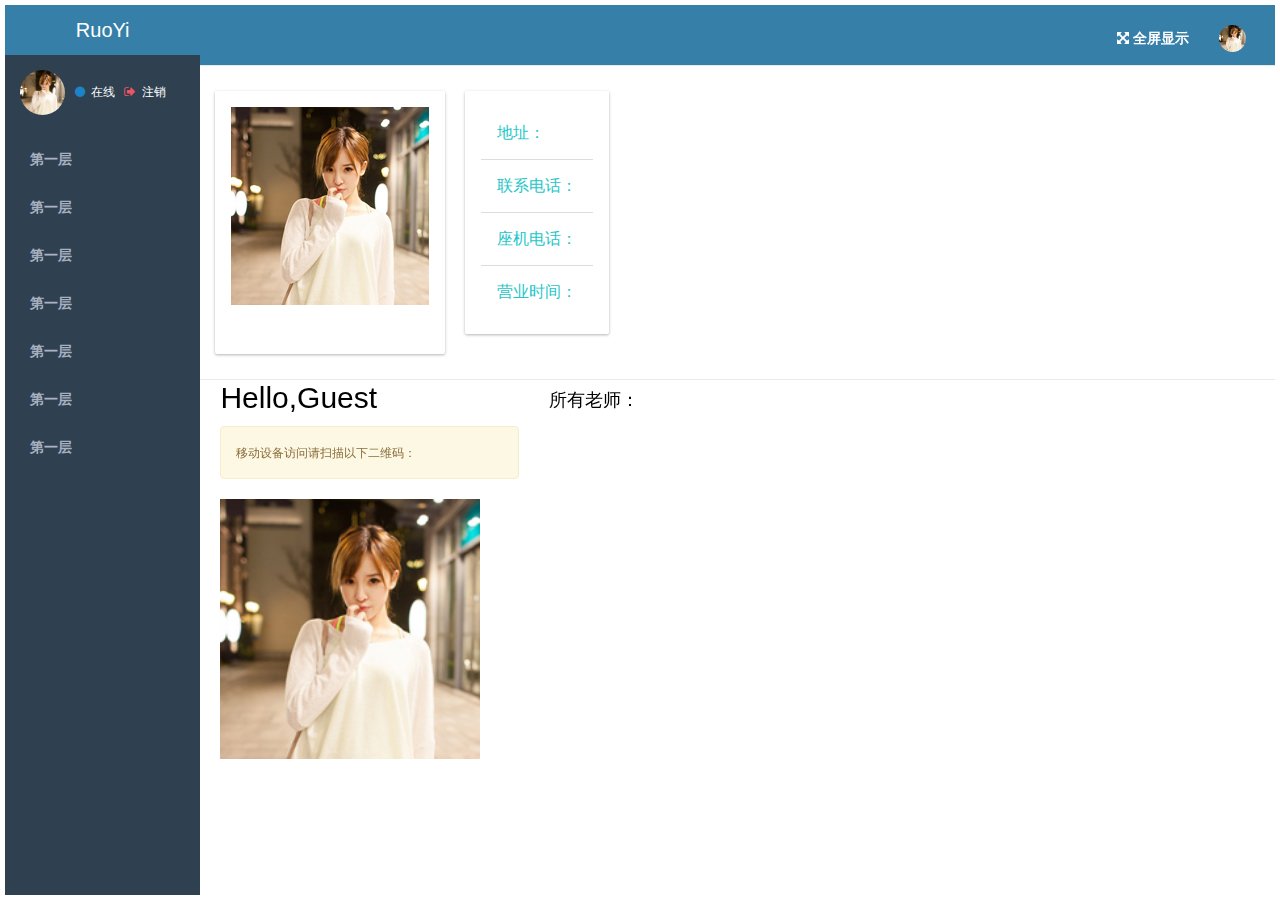
==== commit fbd9104a: "登录" ====
--- a/src/main/resources/templates/index.html
+++ b/src/main/resources/templates/index.html
@@ -17,6 +17,12 @@
     <!--[if lt IE 9]>
     <meta http-equiv="refresh" content="0;ie.html"/>
     <![endif]-->
+    <style>
+        html,body{
+            height: 100%;
+            width: 100%;
+        }
+    </style>
     <link rel="shortcut icon" href="static/favicon.ico"/>
     <script>
         if (window.top !== window.self) {
@@ -38,13 +44,16 @@
     <script src="static/libs/validate/messages_zh.min.js"></script>
     <script src="static/libs/layer/layer.min.js"></script>
     <script src="static/libs/blockUI/jquery.blockUI.js"></script>
+    <script src="static/libs/fullscreen/jquery.fullscreen.js"></script>
+    <script src="static/ruoyi/js/ry-ui.js"></script>
+    <script src="static/ruoyi/js/common.js"></script>
     <script src="prepare.js"></script>
     <script src="home/home.js"></script>
 
 </head>
 
 <body>
-<div ui-view></div>
+<div style="height: 100%" ui-view></div>
 
 </body>
 
--- a/src/main/resources/templates/static/css/style.css
+++ b/src/main/resources/templates/static/css/style.css
@@ -6987,7 +6987,6 @@
 	font-size: 20px;
 	line-height: 50px;
 	text-align: center;
-	width: 220px;
 	font-family: "Helvetica Neue", Helvetica, Arial, sans-serif;
 	padding: 0 15px;
 	font-weight: 300;
@@ -7065,4 +7064,4 @@
 	top: 0px;
 	z-index: 9998;
 	margin: 0;
-}+}
